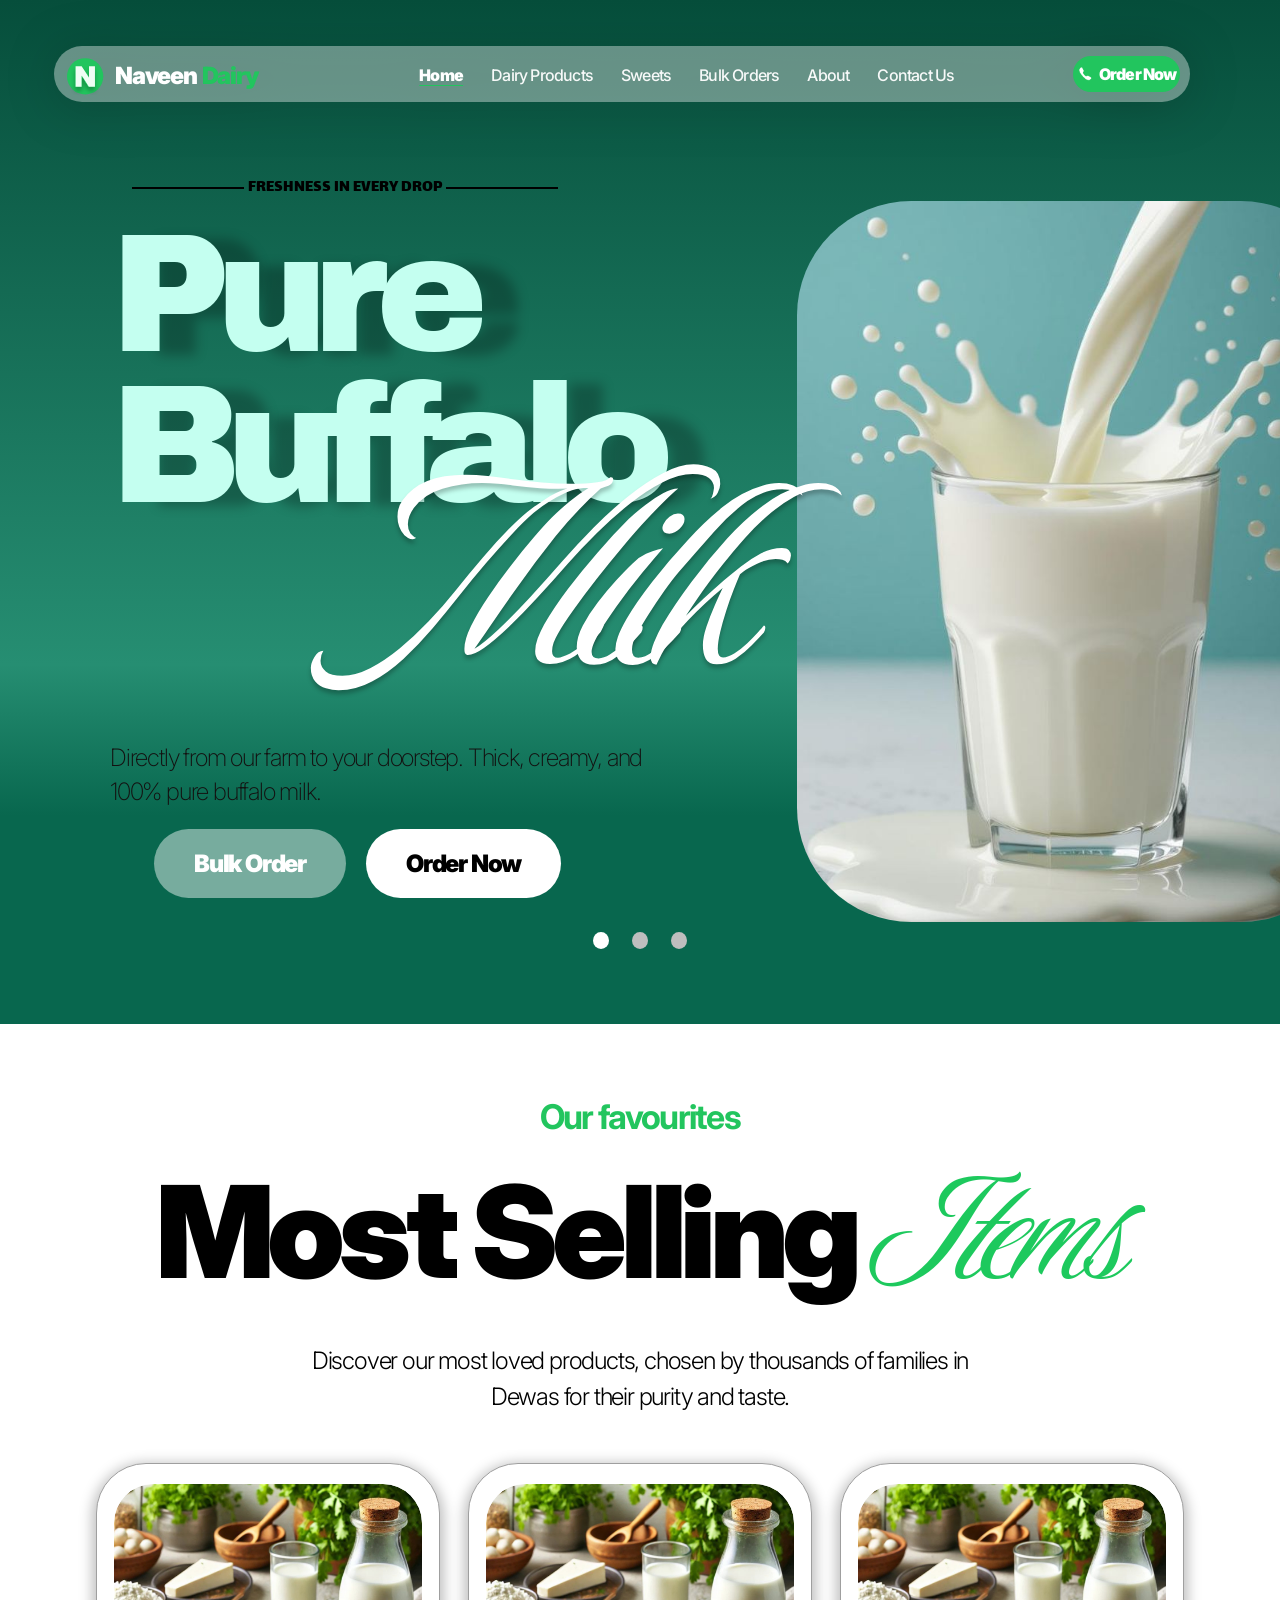
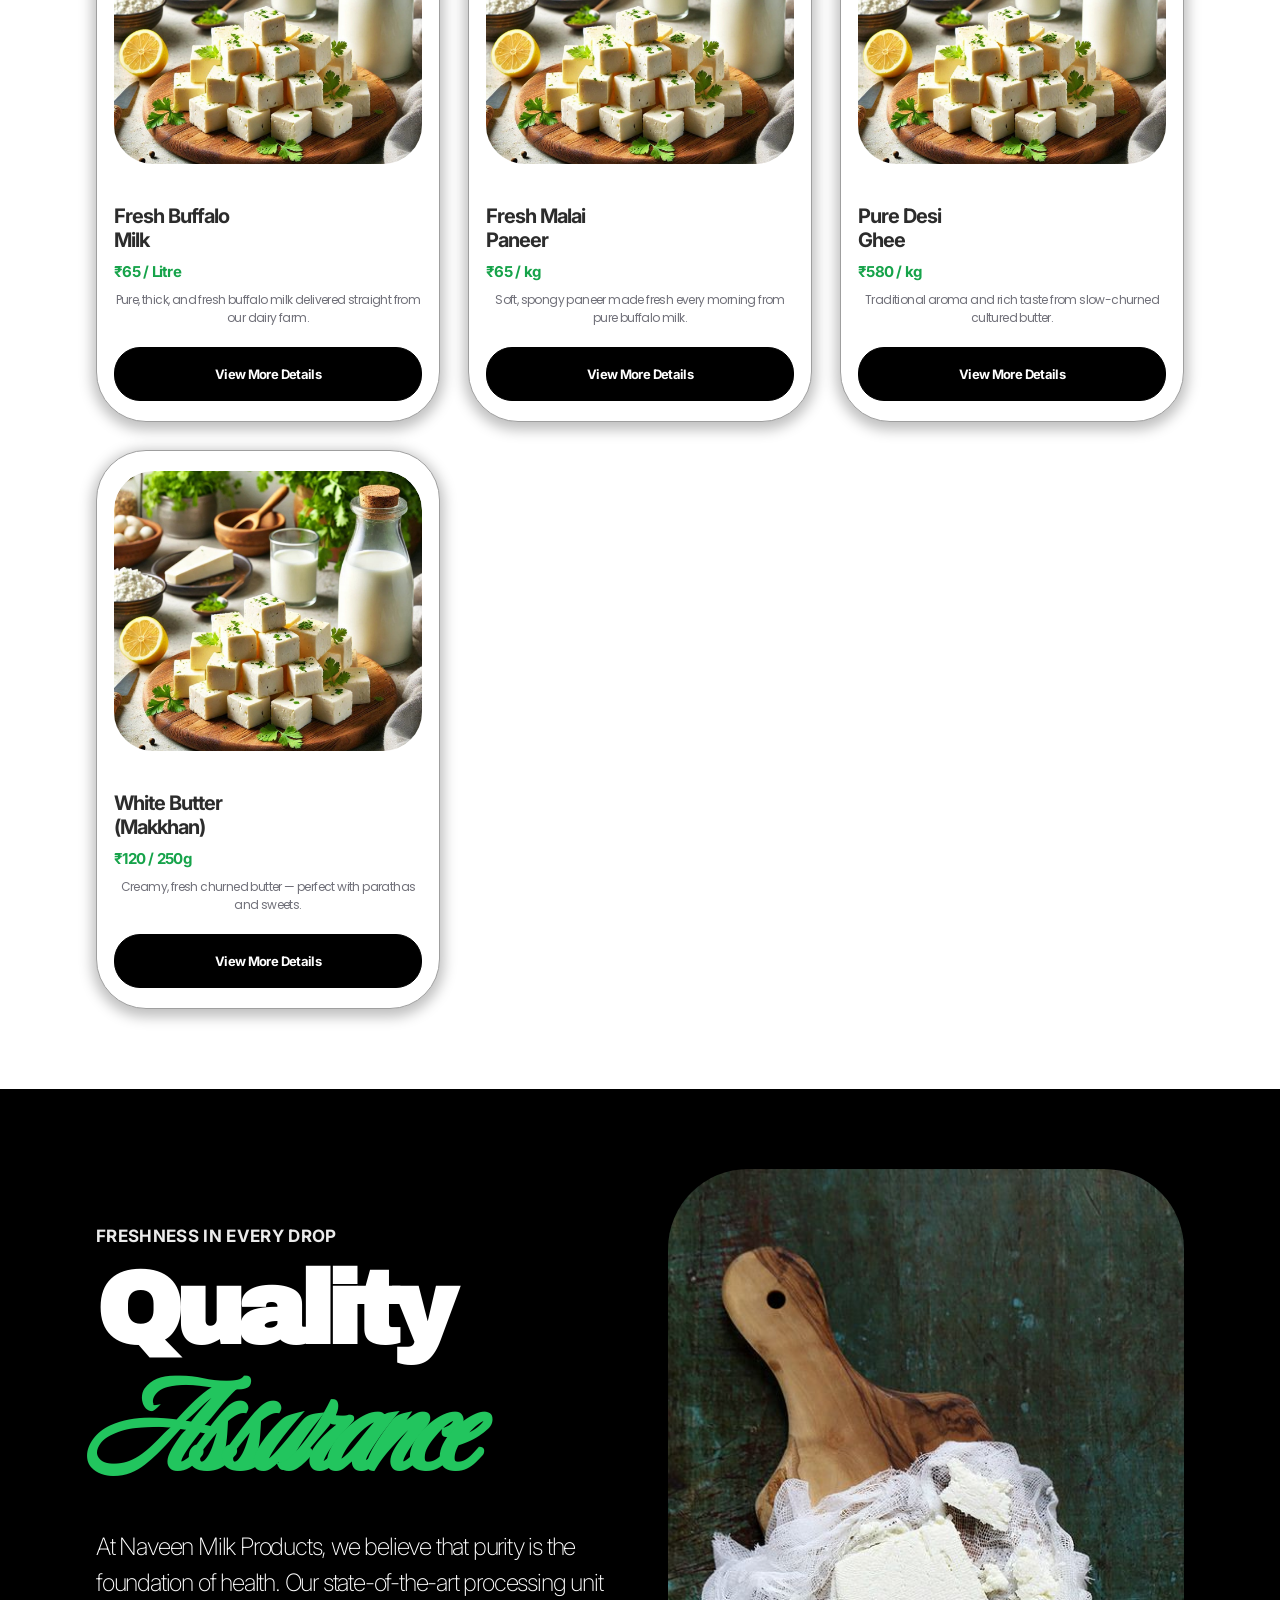
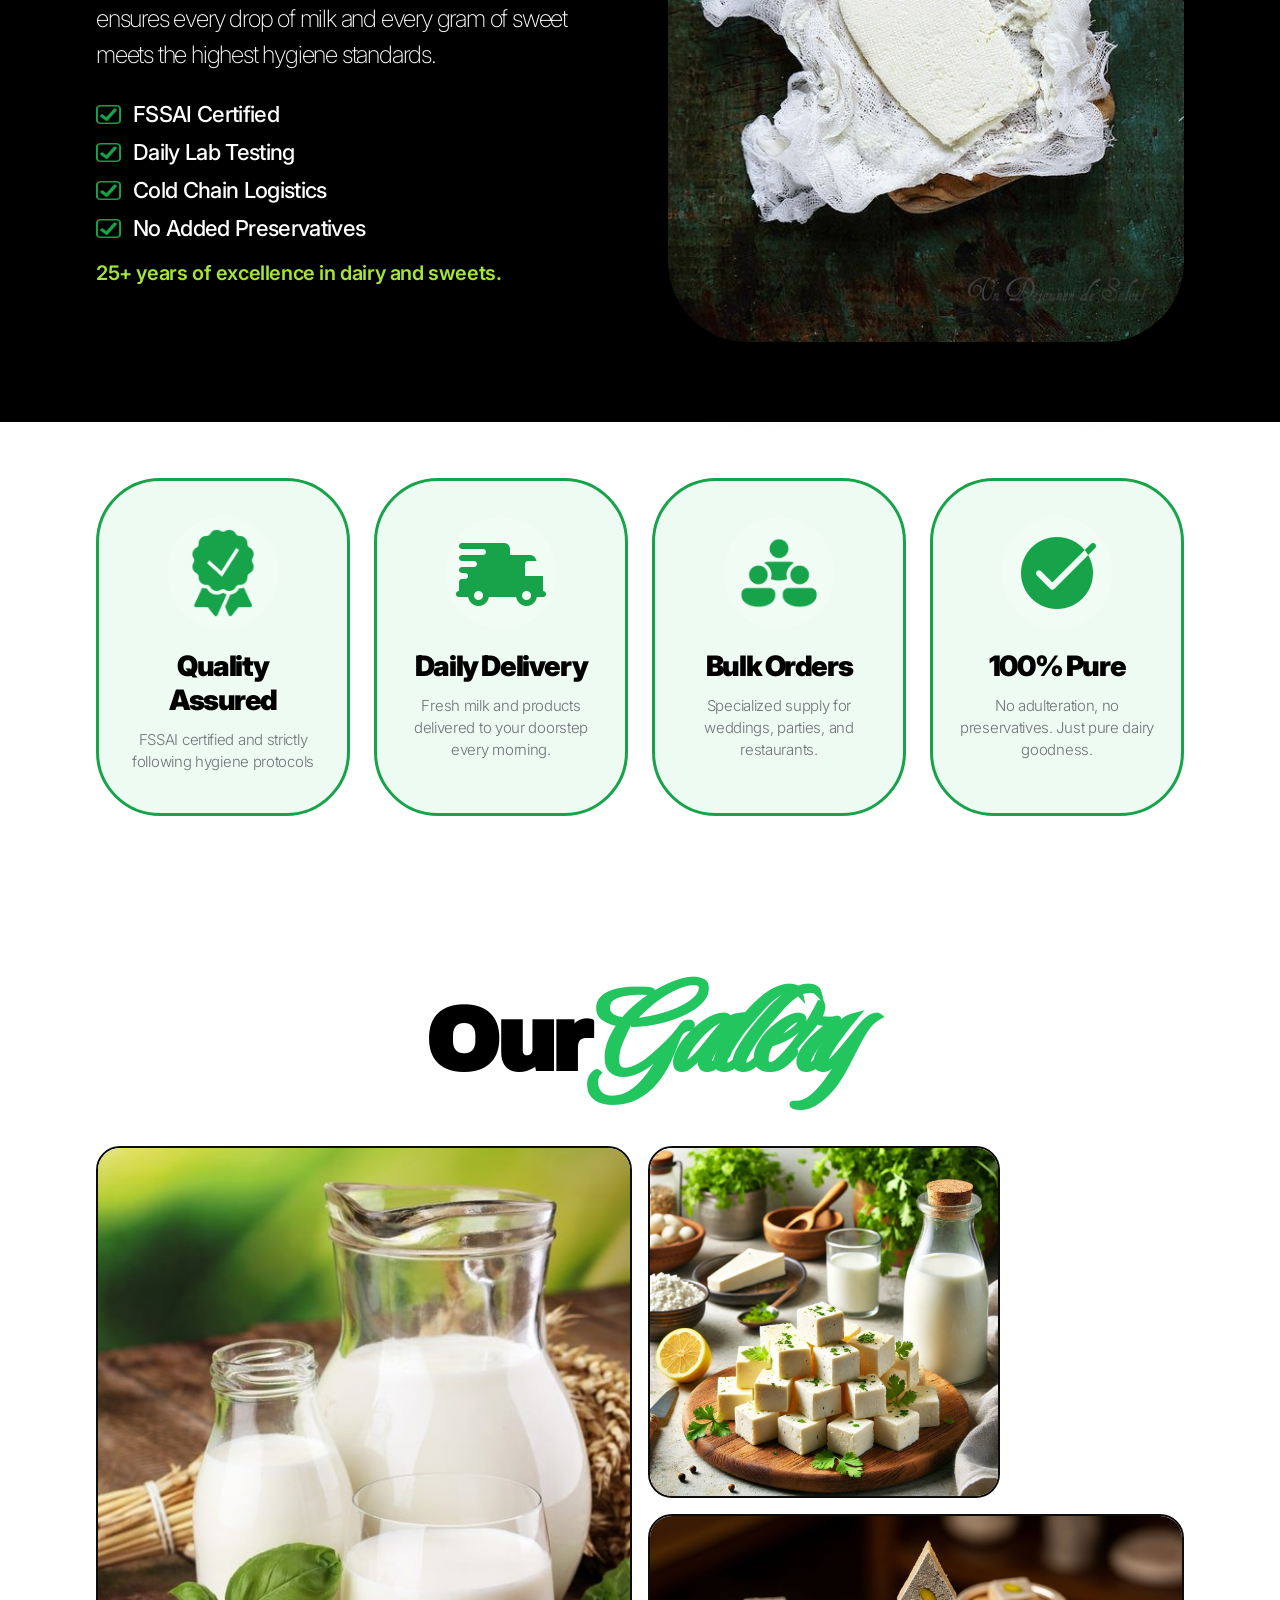
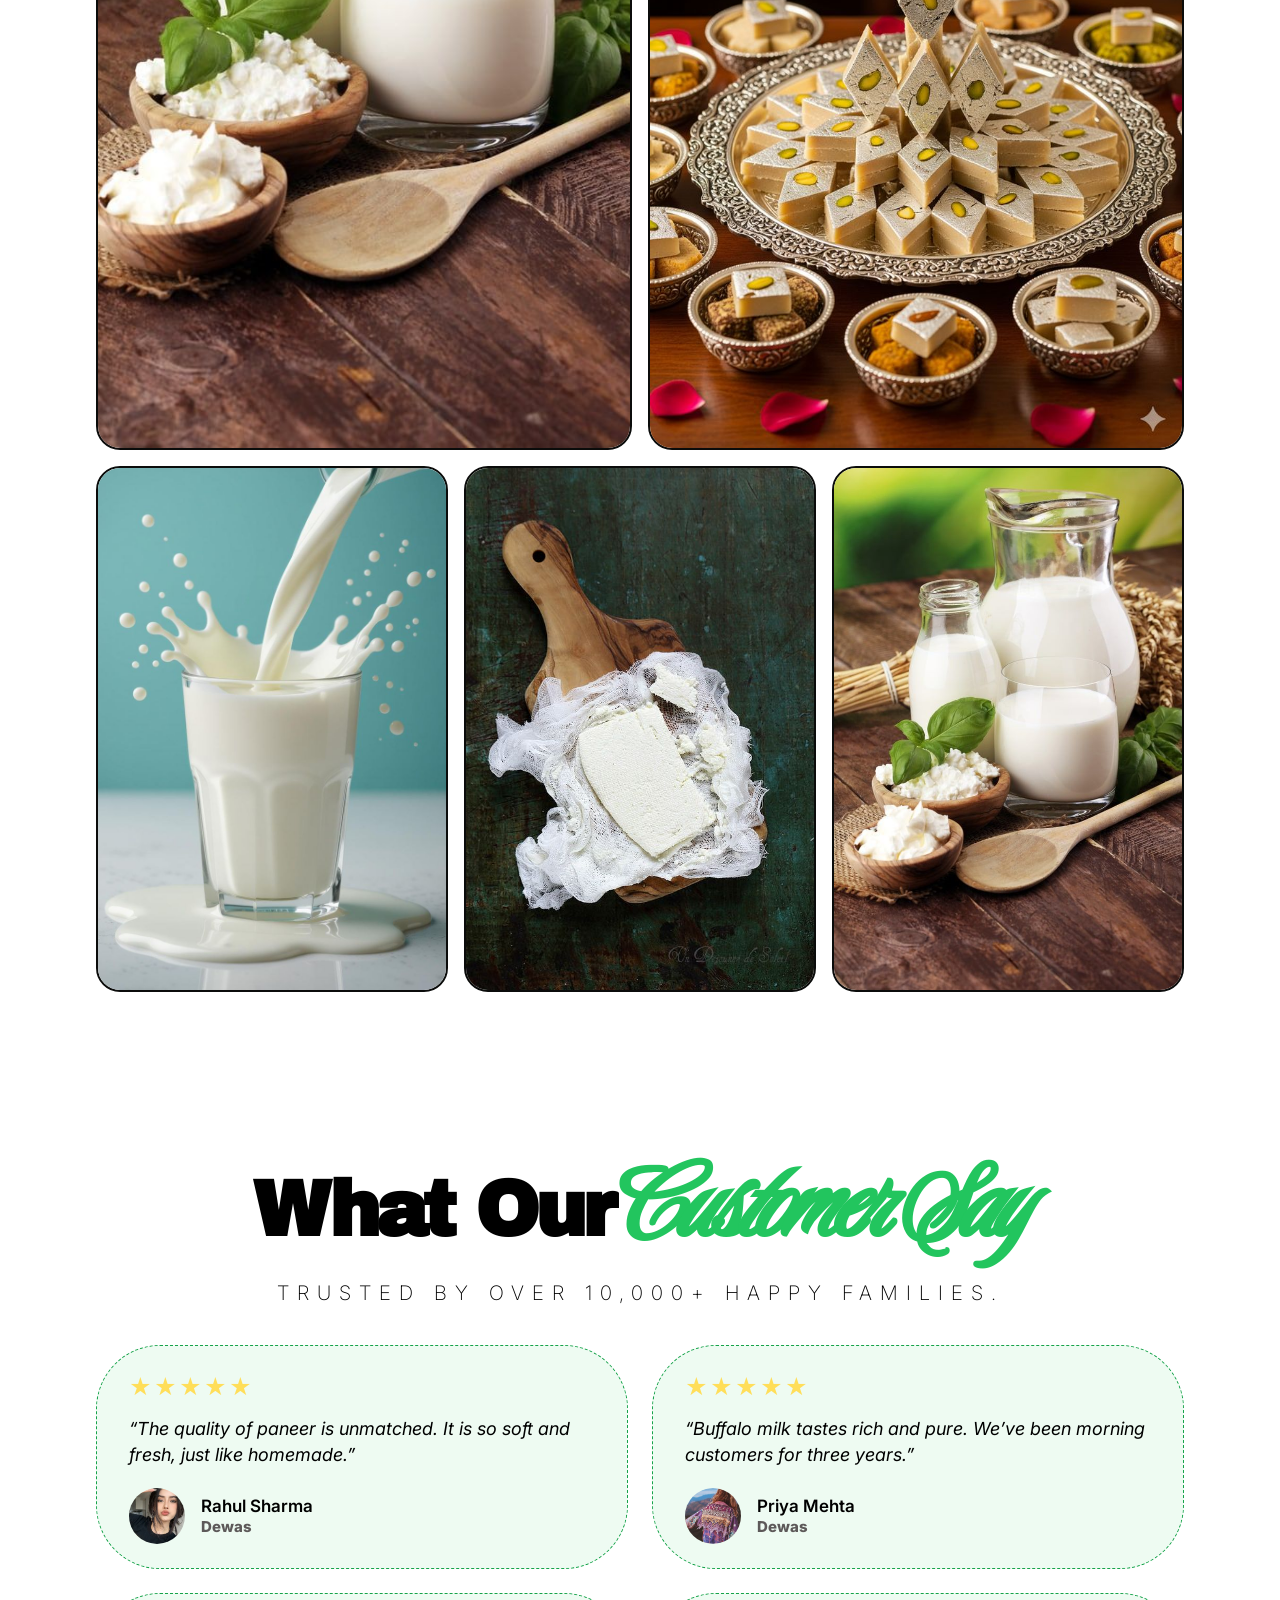
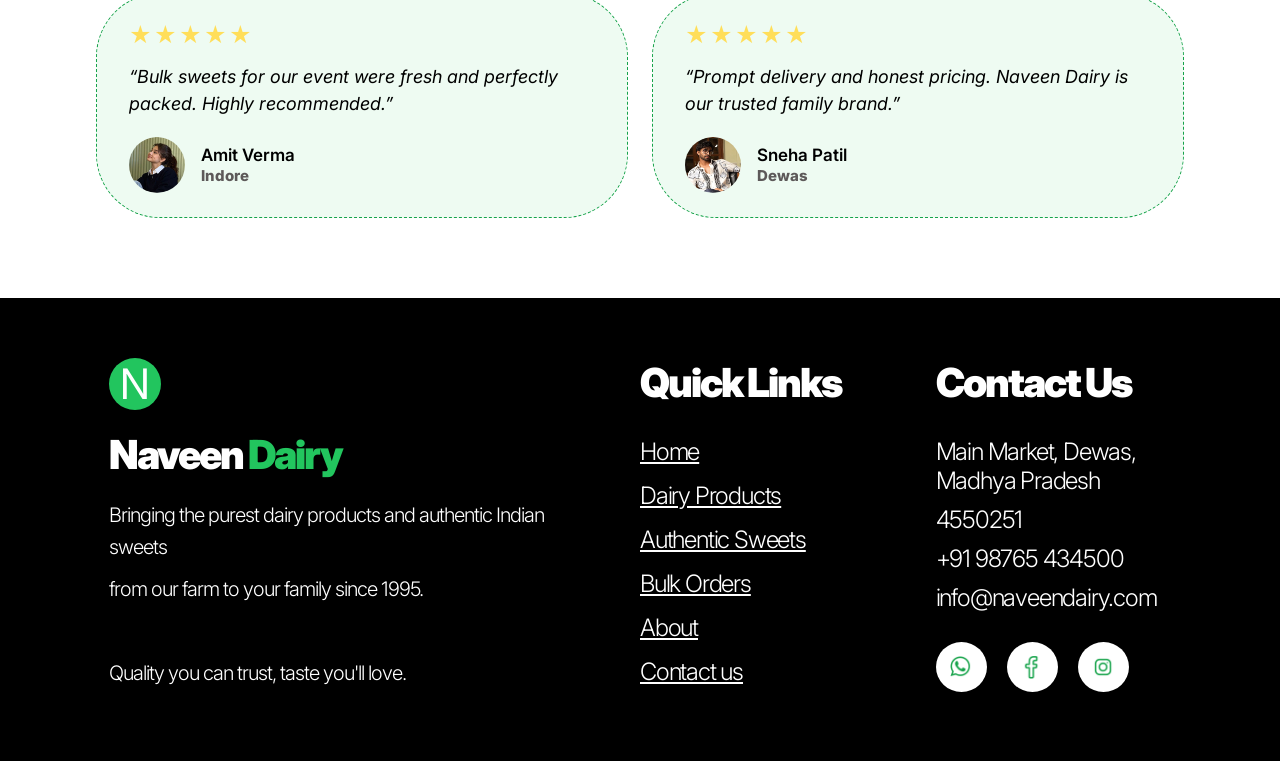
==== index.html @ 89128f7b "logo udpated" ====
<!DOCTYPE html>
<html lang="en">
<head>
    <meta charset="UTF-8">
    <meta name="viewport" content="width=device-width, initial-scale=1.0">
    <title>Naveen Dairy - Pure Milk & Authentic Sweets</title>
    <link rel="stylesheet" href="css/styles.css">
</head>
<body class="index-page">
    <!-- Navbar -->
    <nav class="navbar">
        <div class="navbar-bg"></div>
        <div class="logo">
        <img src="assets/icons/Logo.svg" alt="Naveen Dairy Logo" class="logo-image">
        </div>
        <div class="brand-name">
            Naveen <span class="dairy">Dairy</span>
        </div>
        <ul class="nav-links">
            <li><a href="index.html">Home</a></li>
            <li><a href="dairy-products.html">Dairy Products</a></li>
            <li><a href="sweets.html">Sweets</a></li>
            <li><a href="bulk-orders.html">Bulk Orders</a></li>
            <li><a href="about.html">About</a></li>
            <li><a href="contact.html">Contact Us</a></li>
        </ul>
        <a href="#" class="order-btn" onclick="orderOnWhatsApp('General Inquiry', '')">
            <img src="assets/icons/phoneIcon.png" alt="Phone" class="phone-icon">
            Order Now
        </a>
    </nav>

    <!-- Hero Slider -->
    <div class="hero">
        <!-- Slide 1: Milk -->
        <div class="slide slide-1 active">
            <div class="slide-headline">
                Pure<br>Buffalo
            </div>
            <div class="slide-tagline">
                Freshness in every drop
            </div>
            <div class="slide-line slide-line-left"></div>
            <div class="slide-line slide-line-right"></div>
            <div class="slide-description">
                Directly from our farm to your doorstep. Thick, creamy, and<br> 100% pure buffalo milk.
            </div>
            <div class="slide-script">
                Milk
            </div>
            <img src="assets/imgs/LandingPage/buffaloMilk.png" alt="Milk" class="slide-product-image">

            <div class="cta-buttons" style="left: 154px; top: 829px;">
                <a href="bulk-orders.html" class="btn btn-secondary">Bulk Order</a>
                <a href="#" onclick="orderOnWhatsApp('Fresh Buffalo Milk', '₹65/Litre')" class="btn btn-primary">Order Now</a>
            </div>
        </div>

        <!-- Slide 2: Paneer -->
        <div class="slide slide-2">
            <div class="slide-headline">
                Fresh<br>Malai
            </div>
            <div class="slide-tagline">
                The heart of your kitchen
            </div>
            <div class="slide-line slide-line-left"></div>
            <div class="slide-line slide-line-right"></div>
            <div class="slide-description">
                Soft, spongy, and rich in protein. Our paneer is<br> made fresh every morning.
            </div>
            <div class="slide-script">
                Paneer
            </div>
            <img src="assets/imgs/LandingPage/paneer.png" alt="Paneer" class="slide-product-image">

            <div class="cta-buttons" style="left: 154px; top: 829px;">
                <a href="bulk-orders.html" class="btn btn-secondary">Bulk Order</a>
                <a href="#" onclick="orderOnWhatsApp('Fresh Malai Paneer', '₹65/kg')" class="btn btn-primary">Order Now</a>
            </div>
        </div>

        <!-- Slide 3: Kaju Katli -->
        <div class="slide slide-3">
            <div class="slide-headline">
                Authentic<br>Kaju
            </div>
            <div class="slide-tagline">
                Sweetness of tradition
            </div>
            <div class="slide-line slide-line-left"></div>
            <div class="slide-line slide-line-right"></div>
            <div class="slide-description">
                Premium cashews and pure sugar. The perfect treat for<br> every celebration.
            </div>
            <div class="slide-script">
                Katli
            </div>
            <img src="assets/imgs/LandingPage/kajuKatli.png" alt="Kaju Katli" class="slide-product-image">

            <div class="cta-buttons" style="left: 140px; top: 823px;">
                <a href="bulk-orders.html" class="btn btn-secondary">Bulk Order</a>
                <a href="#" onclick="orderOnWhatsApp('Authentic Kaju Katli', '₹800/kg')" class="btn btn-primary">Order Now</a>
            </div>
        </div>

        <!-- Slider Indicators -->
        <div class="slider-indicators">
            <div class="indicator active"></div>
            <div class="indicator"></div>
            <div class="indicator"></div>
        </div>
    </div>

    <main class="landing-main">
        <!-- Most Selling Items (image-3 / LandingPage) -->
        <section class="landing-section landing-bestsellers" id="bestsellers" aria-labelledby="landing-bestsellers-title">
            <p class="landing-eyebrow">Our favourites</p>
            <h2 class="landing-bestsellers-heading" id="landing-bestsellers-title">
                <span class="landing-bestsellers-title-text">Most Selling</span>
                <span class="landing-bestsellers-title-script">Items</span>
            </h2>
            <p class="landing-lead">Discover our most loved products, chosen by thousands of families in Dewas for their purity and taste.</p>
            <div class="landing-products-grid">
                <article class="product-card landing-product-card">
                    <div class="product-image-wrap">
                        <img src="assets/imgs/LandingPage/dairyCardMain.png" alt="Fresh Buffalo Milk" class="product-image">
                    </div>
                    <h3 class="product-title">Fresh Buffalo<br>Milk</h3>
                    <p class="product-price">₹65 / Litre</p>
                    <p class="product-description">Pure, thick, and fresh buffalo milk delivered straight from our dairy farm.</p>
                    <a href="dairy-products.html" class="product-button">View More Details</a>
                </article>
                <article class="product-card landing-product-card">
                    <div class="product-image-wrap">
                        <img src="assets/imgs/LandingPage/dairyCardMain.png" alt="Fresh Malai Paneer" class="product-image">
                    </div>
                    <h3 class="product-title">Fresh Malai<br>Paneer</h3>
                    <p class="product-price">₹65 / kg</p>
                    <p class="product-description">Soft, spongy paneer made fresh every morning from pure buffalo milk.</p>
                    <a href="dairy-products.html" class="product-button">View More Details</a>
                </article>
                <article class="product-card landing-product-card">
                    <div class="product-image-wrap">
                        <img src="assets/imgs/LandingPage/dairyCardMain.png" alt="Pure Desi Ghee" class="product-image">
                    </div>
                    <h3 class="product-title">Pure Desi<br>Ghee</h3>
                    <p class="product-price">₹580 / kg</p>
                    <p class="product-description">Traditional aroma and rich taste from slow-churned cultured butter.</p>
                    <a href="dairy-products.html" class="product-button">View More Details</a>
                </article>
                <article class="product-card landing-product-card">
                    <div class="product-image-wrap">
                        <img src="assets/imgs/LandingPage/dairyCardMain.png" alt="White Butter Makkhan" class="product-image">
                    </div>
                    <h3 class="product-title">White Butter<br>(Makkhan)</h3>
                    <p class="product-price">₹120 / 250g</p>
                    <p class="product-description">Creamy, fresh churned butter — perfect with parathas and sweets.</p>
                    <a href="dairy-products.html" class="product-button">View More Details</a>
                </article>
            </div>
        </section>

        <section class="landing-quality" id="quality" aria-labelledby="landing-quality-title">
            <div class="landing-quality-inner">
                <div class="landing-quality-copy">
                    <p class="landing-eyebrow landing-eyebrow--muted">Freshness in every drop</p>
                    <h2 class="landing-quality-title" id="landing-quality-title">
                        <span class="landing-quality-title-line">Quality</span>
                        <span class="landing-quality-title-script">Assurance</span>
                    </h2>
                    <p class="landing-quality-text">At Naveen Milk Products, we believe that purity is the foundation of health. Our state-of-the-art processing unit ensures every drop of milk and every gram of sweet meets the highest hygiene standards.</p>
                    <ul class="landing-checklist">
                        <li><img src="assets/imgs/LandingPage/checkIcon.png" alt="" width="25" height="19"> FSSAI Certified</li>
                        <li><img src="assets/imgs/LandingPage/checkIcon.png" alt="" width="25" height="19"> Daily Lab Testing</li>
                        <li><img src="assets/imgs/LandingPage/checkIcon.png" alt="" width="25" height="19"> Cold Chain Logistics</li>
                        <li><img src="assets/imgs/LandingPage/checkIcon.png" alt="" width="25" height="19"> No Added Preservatives</li>
                    </ul>
                    <p class="landing-quality-badge">25+ years of excellence in dairy and sweets.</p>
                </div>
                <div class="landing-quality-media">
                    <img src="assets/imgs/LandingPage/paneer.png" alt="Fresh dairy at Naveen Dairy" width="528" height="723">
                </div>
            </div>
        </section>

        <section class="landing-section landing-features" aria-label="Why choose us">
            <div class="landing-features-grid">
                <div class="landing-feature-card">
                    <div class="landing-feature-icon-wrap">
                        <img src="assets/imgs/LandingPage/qualityCheckIcon.png" alt="" class="landing-feature-icon">
                    </div>
                    <h3 class="landing-feature-title">Quality Assured</h3>
                    <p class="landing-feature-text">FSSAI certified and strictly following hygiene protocols</p>
                </div>
                <div class="landing-feature-card">
                    <div class="landing-feature-icon-wrap">
                        <img src="assets/imgs/LandingPage/fastDeliveryIcon.png" alt="" class="landing-feature-icon">
                    </div>
                    <h3 class="landing-feature-title">Daily Delivery</h3>
                    <p class="landing-feature-text">Fresh milk and products delivered to your doorstep every morning.</p>
                </div>
                <div class="landing-feature-card">
                    <div class="landing-feature-icon-wrap">
                        <img src="assets/imgs/LandingPage/bulkOrdersIcon.png" alt="" class="landing-feature-icon">
                    </div>
                    <h3 class="landing-feature-title">Bulk Orders</h3>
                    <p class="landing-feature-text">Specialized supply for weddings, parties, and restaurants.</p>
                </div>
                <div class="landing-feature-card">
                    <div class="landing-feature-icon-wrap">
                        <img src="assets/imgs/LandingPage/checkIcon2.png" alt="" class="landing-feature-icon">
                    </div>
                    <h3 class="landing-feature-title">100% Pure</h3>
                    <p class="landing-feature-text">No adulteration, no preservatives. Just pure dairy goodness.</p>
                </div>
            </div>
        </section>

        <section class="landing-section landing-gallery" id="gallery" aria-labelledby="landing-gallery-title">
            <h2 class="landing-gallery-heading" id="landing-gallery-title">
                <span class="landing-gallery-title-plain">Our</span>
                <span class="landing-gallery-title-script">Gallery</span>
            </h2>
            <div class="landing-gallery-grid">
                <figure class="landing-gallery-item landing-gallery-item--hero">
                    <img src="assets/imgs/LandingPage/milkJar.png" alt="Gallery: dairy products">
                </figure>
                <figure class="landing-gallery-item">
                    <img src="assets/imgs/LandingPage/dairyCardMain.png" alt="Gallery: fresh produce">
                </figure>
                <figure class="landing-gallery-item landing-gallery-item--wide">
                    <img src="assets/imgs/LandingPage/kajuKatli.png" alt="Gallery: kitchen">
                </figure>
                <figure class="landing-gallery-item">
                    <img src="assets/imgs/LandingPage/buffaloMilk.png" alt="Gallery: milk">
                </figure>
                <figure class="landing-gallery-item">
                    <img src="assets/imgs/LandingPage/paneer.png" alt="Gallery: farm">
                </figure>
                <figure class="landing-gallery-item">
                    <img src="assets/imgs/LandingPage/milkJar.png" alt="Gallery: spread">
                </figure>
            </div>
        </section>

        <section class="landing-section landing-reviews" id="reviews" aria-labelledby="landing-reviews-title">
            <h2 class="landing-reviews-heading" id="landing-reviews-title">
                <span class="landing-reviews-title-plain">What Our</span>
                <span class="landing-reviews-title-script">Customer Say</span>
            </h2>
            <p class="landing-reviews-sub">Trusted by over 10,000+ happy families.</p>
            <div class="landing-reviews-grid">
                <blockquote class="landing-review-card">
                    <div class="landing-review-stars" aria-hidden="true">★★★★★</div>
                    <p class="landing-review-quote">“The quality of paneer is unmatched. It is so soft and fresh, just like homemade.”</p>
                    <footer class="landing-review-meta">
                        <img src="assets/imgs/LandingPage/profile.png" alt="" class="landing-review-avatar" width="72" height="72">
                        <div>
                            <cite class="landing-review-name">Rahul Sharma</cite>
                            <span class="landing-review-place">Dewas</span>
                        </div>
                    </footer>
                </blockquote>
                <blockquote class="landing-review-card">
                    <div class="landing-review-stars" aria-hidden="true">★★★★★</div>
                    <p class="landing-review-quote">“Buffalo milk tastes rich and pure. We’ve been morning customers for three years.”</p>
                    <footer class="landing-review-meta">
                        <img src="assets/imgs/LandingPage/rahulSharma.png" alt="" class="landing-review-avatar" width="72" height="72">
                        <div>
                            <cite class="landing-review-name">Priya Mehta</cite>
                            <span class="landing-review-place">Dewas</span>
                        </div>
                    </footer>
                </blockquote>
                <blockquote class="landing-review-card">
                    <div class="landing-review-stars" aria-hidden="true">★★★★★</div>
                    <p class="landing-review-quote">“Bulk sweets for our event were fresh and perfectly packed. Highly recommended.”</p>
                    <footer class="landing-review-meta">
                        <img src="assets/imgs/LandingPage/rahulFemale.png" alt="" class="landing-review-avatar" width="72" height="72">
                        <div>
                            <cite class="landing-review-name">Amit Verma</cite>
                            <span class="landing-review-place">Indore</span>
                        </div>
                    </footer>
                </blockquote>
                <blockquote class="landing-review-card">
                    <div class="landing-review-stars" aria-hidden="true">★★★★★</div>
                    <p class="landing-review-quote">“Prompt delivery and honest pricing. Naveen Dairy is our trusted family brand.”</p>
                    <footer class="landing-review-meta">
                        <img src="assets/imgs/LandingPage/rahul2.png" alt="" class="landing-review-avatar" width="72" height="72">
                        <div>
                            <cite class="landing-review-name">Sneha Patil</cite>
                            <span class="landing-review-place">Dewas</span>
                        </div>
                    </footer>
                </blockquote>
            </div>
        </section>
    </main>

    <!-- Footer -->
    <footer class="footer">
        <div class="footer-content">
            <div class="footer-brand">
                <div class="logo logo--footer">
                    <div class="logo-circle">
                        <span class="logo-text">N</span>
                    </div>
                </div>
                <h2>Naveen <span class="dairy">Dairy</span></h2>
                <p>Bringing the purest dairy products and authentic Indian sweets</p>
                <p>from our farm to your family since 1995.</p>
                <p>&nbsp;</p>
                <p>Quality you can trust, taste you'll love.</p>
            </div>

            <div class="footer-links">
                <h3>Quick Links</h3>
                <ul>
                    <li><a href="index.html">Home</a></li>
                    <li><a href="dairy-products.html">Dairy Products</a></li>
                    <li><a href="sweets.html">Authentic Sweets</a></li>
                    <li><a href="bulk-orders.html">Bulk Orders</a></li>
                    <li><a href="about.html">About</a></li>
                    <li><a href="contact.html">Contact us</a></li>
                </ul>
            </div>

            <div class="footer-contact">
                <h3>Contact Us</h3>
                <p>Main Market, Dewas, Madhya Pradesh</p>
                <p>4550251</p>
                <p>+91 98765 434500</p>
                <p>info@naveendairy.com</p>

                <div class="social-icons">
                    <a href="#" class="social-icon">
                        <img src="assets/icons/whatsappIcon.png" alt="WhatsApp">
                    </a>
                    <a href="#" class="social-icon">
                        <img src="assets/icons/facebookIcon.png" alt="Facebook">
                    </a>
                    <a href="#" class="social-icon">
                        <img src="assets/icons/instagramIcon.png" alt="Instagram">
                    </a>
                </div>
            </div>
        </div>
    </footer>

    <script src="js/script.js"></script>
</body>
</html>
---- css/styles.css ----
/* Fonts Import - must come before all style rules */
@import url('https://fonts.googleapis.com/css2?family=Inter:wght@200;300;400;500;600;700;800;900&family=Lalezar&family=Luxurious+Script&family=Archivo+Black&family=Playfair+Display&family=Poppins&display=swap');

/* Reset and Base Styles */
* {
    margin: 0;
    padding: 0;
    box-sizing: border-box;
}

body {
    font-family: 'Inter', sans-serif;
    background: white;
    color: #000;
    overflow-x: hidden;
}

/* Color Variables */
:root {
    --primary-green: #22c55e;
    --dark-green: #052e16;
    --forest-green: #14532d;
    --text-green: #15803d;
    --light-bg: #f0fdf4;
    --border-green: #dcfce7;
    --accent-green: #4ade80;
    --hover-green: #16a34a;
    --lime-bg: #3f6212;
    --emerald-bg: #064e3b;
    --gray-text: #71717a;
    --black-bg: #09090b;
}

/* Navbar */
.navbar {
    position: fixed;
    top: 27px;
    left: 54px;
    z-index: 1000;
    width: 1357px;
    max-width: min(1357px, calc(100vw - 108px));
    height: 95px;
    box-sizing: border-box;
    filter: drop-shadow(0px 4px 25.9px rgba(0, 0, 0, 0.25));
}

.navbar-bg {
    position: absolute;
    left: 0;
    right: 3.1%;
    top: 20%;
    bottom: 21.05%;
    background: linear-gradient(90deg, rgba(255, 255, 255, 0.38) 99.99%, rgba(153, 153, 153, 0.38) 100%);
    backdrop-filter: blur(50px);
    -webkit-backdrop-filter: blur(50px);
    border-radius: 28px;
}

.logo-circle {
    background: var(--primary-green);
    border-radius: 50%;
    box-sizing: border-box;
}

/* Logo: “N” centered in circle (flex; avoids Figma % misalignment) */
.navbar .logo {
    position: absolute;
    left: 1.11%;
    top: 50%;
    transform: translateY(-50%);
    /* width: 40px;
    height: 40px;
    flex-shrink: 0; */
}

/* .navbar .logo-circle {
    position: absolute;
    inset: 0;
    display: flex;
    align-items: center;
    justify-content: center;
    background: #22c55e;
    border-radius: 50%;
}

.navbar .logo-text {
    font-family: 'Lalezar', cursive;
    font-style: normal;
    font-weight: 400;
    font-size: 28px;
    color: #f0fdf4;
    text-shadow: 0px 4px 4px rgba(0, 0, 0, 0.25);
    margin: 0;
    line-height: 1;
} */

.navbar .brand-name {
    position: absolute;
    left: calc(1.11% + 40px + 8px);
    top: 50%;
    transform: translateY(-50%);
    display: flex;
    align-items: center;
    gap: 0.2em;
    font-family: 'Inter', sans-serif;
    font-weight: 900;
    font-size: 23.7037px;
    line-height: 29px;
    letter-spacing: -0.05em;
    color: #000;
    white-space: nowrap;
}

.navbar .brand-name .dairy {
    color: var(--primary-green);
}

.navbar .nav-links {
    position: absolute;
    left: 31.17%;
    top: 50%;
    transform: translateY(-50%);
    display: flex;
    align-items: center;
    flex-wrap: nowrap;
    gap: 28px;
    list-style: none;
}

.navbar .nav-links a {
    text-decoration: none;
    font-family: 'Inter', sans-serif;
    font-size: 16px;
    line-height: 19px;
    letter-spacing: -0.05em;
    color: #000;
    font-weight: 500;
    transition: color 0.2s, text-decoration 0.2s, font-weight 0.2s;
}

/* .navbar .nav-links a[href='sweets.html'] {
    text-transform: lowercase;
} */

.navbar .nav-links a:hover {
    color: var(--primary-green);
}

.navbar .nav-links a.active {
    color: #22c55e;
    font-weight: 900;
    text-decoration: underline;
    text-underline-offset: 4px;
}

.navbar .nav-links a:not(.active) {
    color: #000;
    font-weight: 500;
}

.navbar .order-btn {
    position: absolute;
    left: 86.96%;
    right: 3.91%;
    top: 30.53%;
    bottom: 31.58%;
    background: #22c55e;
    color: #fff;
    border-radius: 26px;
    text-decoration: none;
    font-family: 'Inter', sans-serif;
    font-weight: 900;
    font-size: 16px;
    line-height: 19px;
    letter-spacing: -0.05em;
    display: flex;
    align-items: center;
    justify-content: center;
    gap: 6px;
    padding: 0 14px;
    transition: background 0.2s, transform 0.2s;
    white-space: nowrap;
}

.navbar .order-btn:hover {
    background: var(--hover-green);
    transform: scale(1.03);
}

.navbar .phone-icon {
    width: 16px;
    height: 16px;
    transform: rotate(3.36deg);
    flex-shrink: 0;
}

/* Index hero: light text on glass bar over dark slider (matches image-3 mockup) */
body.index-page .navbar .brand-name {
    color: #fff;
}

/* body.index-page .navbar .brand-name .dairy {
    color: #bbf7d0;
} */

body.index-page .navbar .nav-links a:not(.active) {
    color: rgba(255, 255, 255, 0.95);
}

body.index-page .navbar .nav-links a.active {
    color: #fff;
    font-weight: 900;
    text-decoration: underline;
    text-decoration-color: #22c55e;
    text-underline-offset: 4px;
}

body.index-page .navbar .nav-links a:hover {
    color: #bbf7d0;
}

/* Footer / static: same mark, centered N (no Figma absolute layers) */
.logo--footer {
    position: relative;
    left: auto;
    top: auto;
    width: 52px;
    height: 52px;
    margin-bottom: 20px;
}

.logo--footer .logo-circle {
    position: relative;
    left: auto;
    right: auto;
    top: auto;
    bottom: auto;
    width: 100%;
    height: 100%;
    display: flex;
    align-items: center;
    justify-content: center;
}

.logo--footer .logo-text {
    position: static;
    left: auto;
    right: auto;
    top: auto;
    bottom: auto;
    width: auto;
    height: auto;
    pointer-events: auto;
    font-size: 42px;
    line-height: 1;
    display: block;
}

/* Hero Section */
.hero {
    position: relative;
    height: 1024px;
    overflow: hidden;
}

.hero-bg {
    position: absolute;
    inset: 0;
    background: linear-gradient(180deg, #064e3b 0%, #22c55e 50%, #14532d 100%);
}

.hero-title {
    position: absolute;
    left: 117px;
    top: 200px;
    font-family: 'Archivo Black', sans-serif;
    font-size: 168px;
    color: #b7ffd4;
    text-shadow: 24px 4px 4.5px rgba(0, 0, 0, 0.25);
    letter-spacing: -15.1px;
    line-height: 0.9;
}

.hero-subtitle {
    position: absolute;
    font-family: 'Luxurious Script', cursive;
    font-size: 359px;
    color: white;
    text-shadow: 0px 4px 4px rgba(0, 0, 0, 0.25);
    letter-spacing: -18px;
}

.hero-tagline {
    position: absolute;
    left: 256px;
    top: 178px;
    font-family: 'Lalezar', cursive;
    font-size: 17px;
    color: black;
    text-transform: uppercase;
    letter-spacing: 0.5px;
}

.hero-line {
    position: absolute;
    height: 2.5px;
    background: black;
}

.hero-description {
    position: absolute;
    font-weight: 200;
    font-size: 24px;
    color: #141010;
    letter-spacing: -1.2px;
    line-height: 1.4;
}

.hero-image {
    position: absolute;
    border-radius: 114px;
    overflow: hidden;
}

.cta-buttons {
    position: absolute;
    display: flex;
    gap: 20px;
}

.btn {
    padding: 20px 40px;
    border-radius: 35px;
    font-weight: 900;
    font-size: 24px;
    letter-spacing: -1.2px;
    text-decoration: none;
    transition: all 0.3s;
    border: none;
    cursor: pointer;
}

.btn-primary {
    background: white;
    color: black;
}

.btn-secondary {
    background: rgba(255, 255, 255, 0.45);
    color: white;
}

.btn:hover {
    transform: translateY(-3px);
    box-shadow: 0 10px 20px rgba(0, 0, 0, 0.2);
}

/* Slider Indicators */
.slide {
    opacity: 0;
    visibility: hidden;
    transition: opacity 0.5s ease-in-out;
    z-index: 1;
}

.slide.active {
    opacity: 1;
    visibility: visible;
    z-index: 2;
}

.slide {
    position: absolute;
    inset: 0;
}

.slide-1 {
    background: linear-gradient(180deg, #064e3b 0%, #268e72 64.9%, #08674e 79.66%);
}

.slide-2 {
    background: linear-gradient(181.33deg, #2DB964 -38.05%, #50FE95 34.05%, #14532D 88.47%);
}

.slide-3 {
    background: linear-gradient(185.21deg, #8acb29 32.15%, #a5c877 61.43%, #406212 85.6%);
}

.slide-headline {
    position: absolute;
    left: 117px;
    top: 217px;
    font-family: 'Archivo Black', sans-serif;
    font-size: 168px;
    color: #b7ffd4;
    text-shadow: 24px 4px 4.5px rgba(0, 0, 0, 0.25);
    letter-spacing: -15.1px;
    line-height: 0.9;
    z-index: 3;
}

.slide-tagline {
    position: absolute;
    left: 256.1px;
    top: 178px;
    font-family: 'Lalezar', cursive;
    font-size: 17px;
    color: #000;
    text-transform: uppercase;
    z-index: 3;
}

.slide-line {
    position: absolute;
    height: 2.5px;
    background: #000;
    top: 190.9px;
    z-index: 3;
}

.slide-line-left {
    left: 140px;
    width: 112.11px;
}

.slide-line-right {
    left: 453.59px;
    width: 112.41px;
}

.slide-description {
    position: absolute;
    left: 161px;
    top: 742px;
    font-weight: 200;
    font-size: 24px;
    color: #141010;
    letter-spacing: -1.2px;
    line-height: 1.4;
    max-width: 780px;
    z-index: 3;
}

.slide-script {
    position: absolute;
    left: 331px;
    top: 374px;
    font-family: 'Luxurious Script', cursive;
    font-size: 359.256px;
    color: #fff;
    text-shadow: 23px 4px 4px rgba(0, 0, 0, 0.25);
    letter-spacing: -18px;
    z-index: 4;
}

.slide-product-image {
    position: absolute;
    left: 798px;
    top: 191px;
    width: 562px;
    height: 722px;
    border-radius: 114.182px;
    object-fit: cover;
    z-index: 2;
}

.slide-1 .slide-headline {
    left: 110px;
    top: 219px;
    color: #c4fff0;
    text-shadow: 36px 4px 11.8px rgba(0, 0, 0, 0.25);
}

.slide-1 .slide-tagline {
    left: 248.1px;
    top: 174px;
}

.slide-1 .slide-line {
    top: 186.9px;
}

.slide-1 .slide-line-left {
    left: 132px;
}

.slide-1 .slide-line-right {
    left: 445.59px;
}

.slide-1 .slide-description {
    left: 110px;
    top: 741px;
}

.slide-1 .slide-script {
    left: 367px;
    top: 369px;
    font-size: 346.63px;
    text-shadow: 0 4px 4px rgba(0, 0, 0, 0.25);
}

.slide-1 .slide-product-image {
    left: 797px;
    top: 201px;
    width: 558px;
    height: 721px;
    border-radius: 114.306px;
}

.slide-2 .slide-line-right {
    left: 474px;
    width: 92px;
}

.slide-2 .slide-line {
    top: 190.9px;
}

.slide-2 .slide-script {
    left: 249px;
    top: 367px;
    text-shadow: 0 4px 4px rgba(0, 0, 0, 0.25);
}

.slide-3 .slide-headline {
    left: 59px;
    top: 230px;
    color: #d8ffa6;
    text-shadow: 17px 4px 0 rgba(0, 0, 0, 0.25);
}

.slide-3 .slide-description {
    left: 165px;
    top: 740px;
    color: #dfdfdf;
}

.slide-3 .slide-product-image {
    left: 852px;
    top: 215px;
    width: 528px;
    height: 713px;
    border-radius: 99px;
}

.slider-indicators {
    position: absolute;
    bottom: 75px;
    left: 50%;
    transform: translateX(-50%);
    display: flex;
    gap: 23px;
    z-index: 10;
}

.indicator {
    width: 16px;
    height: 17px;
    background: #bebebe;
    border-radius: 50%;
    cursor: pointer;
    transition: all 0.3s;
}

.indicator.active {
    background: white;
}

/* —— Landing page (index): sections below hero — image-3 / assets/imgs/LandingPage — */
.landing-main {
    position: relative;
    z-index: 2;
    background: #fff;
}

.landing-section {
    max-width: 1440px;
    margin: 0 auto;
    padding: 72px 96px 80px;
}

.landing-eyebrow {
    font-weight: 700;
    font-size: clamp(22px, 3vw, 34px);
    color: var(--primary-green);
    text-align: center;
    letter-spacing: -0.05em;
    margin-bottom: 12px;
}

.landing-eyebrow--muted {
    color: #ebebeb;
    text-align: left;
    font-size: 17px;
    text-transform: uppercase;
    letter-spacing: 0.02em;
}

.landing-lead {
    font-weight: 300;
    font-size: 24px;
    text-align: center;
    letter-spacing: -0.05em;
    max-width: 720px;
    margin: 0 auto 48px;
    line-height: 1.5;
    color: #000;
}

/* Bestsellers */
.landing-bestsellers-heading {
    display: flex;
    flex-wrap: wrap;
    align-items: baseline;
    justify-content: center;
    gap: 0.12em;
    margin-bottom: 24px;
    line-height: 0.95;
}

.landing-bestsellers-title-text {
    font-weight: 900;
    font-size: clamp(48px, 10vw, 128px);
    letter-spacing: -0.05em;
    color: #000;
}

.landing-bestsellers-title-script {
    font-family: 'Luxurious Script', cursive;
    font-weight: 400;
    font-size: clamp(72px, 14vw, 200px);
    color: #1dc95d;
    letter-spacing: -0.04em;
}

.landing-products-grid {
    display: grid;
    grid-template-columns: repeat(auto-fit, minmax(260px, 1fr));
    gap: 28px;
    align-items: stretch;
}

.landing-product-card .product-image-wrap {
    border-radius: 39px;
    overflow: hidden;
    margin-bottom: 16px;
}

.landing-product-card .product-image {
    width: 100%;
    height: 280px;
    object-fit: cover;
}

a.product-button {
    display: block;
    width: 100%;
    text-align: center;
    text-decoration: none;
    box-sizing: border-box;
}

/* Quality Assurance */
.landing-quality {
    background: #000;
    color: #fff;
    max-width: none;
    padding: 80px 0;
}

.landing-quality-inner {
    max-width: 1440px;
    margin: 0 auto;
    padding: 0 96px;
    display: grid;
    grid-template-columns: 1fr 1fr;
    gap: 56px;
    align-items: center;
}

.landing-quality-title {
    margin: 16px 0 24px;
    line-height: 0.95;
}

.landing-quality-title-line {
    display: block;
    font-family: 'Archivo Black', sans-serif;
    font-size: clamp(48px, 8vw, 120px);
    letter-spacing: -0.06em;
    color: #fff;
}

.landing-quality-title-script {
    display: block;
    font-family: 'Luxurious Script', cursive;
    font-size: clamp(72px, 12vw, 200px);
    color: var(--primary-green);
    letter-spacing: -0.04em;
}

.landing-quality-text {
    font-weight: 200;
    font-size: 24px;
    letter-spacing: -0.05em;
    line-height: 1.5;
    margin-bottom: 28px;
    max-width: 720px;
}

.landing-checklist {
    list-style: none;
    margin: 0 0 20px;
    padding: 0;
}

.landing-checklist li {
    display: flex;
    align-items: center;
    gap: 12px;
    font-size: 22px;
    font-weight: 500;
    margin-bottom: 12px;
    letter-spacing: -0.03em;
}

.landing-checklist img {
    flex-shrink: 0;
}

.landing-quality-badge {
    font-size: 20px;
    font-weight: 600;
    color: #a3e635;
    letter-spacing: -0.02em;
}

.landing-quality-media {
    border-radius: 80px;
    overflow: hidden;
    box-shadow: 0 24px 60px rgba(0, 0, 0, 0.45);
}

.landing-quality-media img {
    width: 100%;
    height: auto;
    display: block;
    object-fit: cover;
}

/* Feature grid */
.landing-section.landing-features {
    padding-top: 56px;
    padding-bottom: 72px;
}

.landing-features-grid {
    display: grid;
    grid-template-columns: repeat(4, 1fr);
    gap: 24px;
}

.landing-feature-card {
    background: rgba(34, 197, 94, 0.08);
    border: 3px solid #16a34a;
    border-radius: 64px;
    padding: 36px 24px 40px;
    text-align: center;
    min-height: 280px;
    display: flex;
    flex-direction: column;
    align-items: center;
}

.landing-feature-icon-wrap {
    width: 112px;
    height: 112px;
    border-radius: 50%;
    background: rgba(255, 255, 255, 0.23);
    display: flex;
    align-items: center;
    justify-content: center;
    margin-bottom: 20px;
}

.landing-feature-icon {
    max-width: 90px;
    max-height: 90px;
    object-fit: contain;
}

.landing-feature-title {
    font-weight: 900;
    font-size: clamp(22px, 2.2vw, 32px);
    letter-spacing: -0.05em;
    margin-bottom: 12px;
    color: #000;
}

.landing-feature-text {
    font-weight: 300;
    font-size: 15px;
    color: var(--gray-text);
    line-height: 1.45;
    letter-spacing: -0.02em;
}

/* Gallery */
.landing-gallery-heading {
    display: flex;
    flex-wrap: wrap;
    align-items: baseline;
    justify-content: center;
    gap: 0.2em;
    margin-bottom: 40px;
    line-height: 0.95;
}

.landing-gallery-title-plain {
    font-family: 'Archivo Black', sans-serif;
    font-size: clamp(40px, 7vw, 100px);
    letter-spacing: -0.05em;
    color: #000;
}

.landing-gallery-title-script {
    font-family: 'Luxurious Script', cursive;
    font-size: clamp(64px, 12vw, 180px);
    color: var(--primary-green);
    letter-spacing: -0.04em;
}

.landing-gallery-grid {
    display: grid;
    grid-template-columns: repeat(6, 1fr);
    grid-auto-rows: minmax(100px, auto);
    gap: 16px;
}

.landing-gallery-item {
    margin: 0;
    border-radius: 24px;
    overflow: hidden;
    border: 2px solid #0b0c0b;
}

.landing-gallery-item img {
    width: 100%;
    height: 100%;
    object-fit: cover;
    display: block;
}

.landing-gallery-item--hero {
    grid-column: span 3;
    grid-row: span 2;
    min-height: 320px;
}

.landing-gallery-item--wide {
    grid-column: span 3;
    min-height: 140px;
}

.landing-gallery-grid .landing-gallery-item:not(.landing-gallery-item--hero):not(.landing-gallery-item--wide) {
    grid-column: span 2;
    min-height: 140px;
}

/* Reviews */
.landing-reviews-heading {
    display: flex;
    flex-wrap: wrap;
    align-items: baseline;
    justify-content: center;
    gap: 0.15em;
    margin-bottom: 16px;
    line-height: 0.95;
}

.landing-reviews-title-plain {
    font-family: 'Archivo Black', sans-serif;
    font-size: clamp(36px, 6vw, 88px);
    letter-spacing: -0.05em;
    color: #000;
}

.landing-reviews-title-script {
    font-family: 'Luxurious Script', cursive;
    font-size: clamp(56px, 10vw, 160px);
    color: var(--primary-green);
    letter-spacing: -0.04em;
}

.landing-reviews-sub {
    text-align: center;
    font-weight: 200;
    font-size: 20px;
    letter-spacing: 0.4em;
    text-transform: uppercase;
    margin-bottom: 40px;
    color: #000;
}

.landing-reviews-grid {
    display: grid;
    grid-template-columns: repeat(2, minmax(0, 1fr));
    gap: 24px;
    max-width: 1200px;
    margin: 0 auto;
}

.landing-review-card {
    background: #eefbf2;
    border: 1px dashed #16a34a;
    border-radius: 64px;
    padding: 28px 28px 24px 32px;
    margin: 0;
}

.landing-review-stars {
    color: #ffde59;
    font-size: 22px;
    letter-spacing: 2px;
    margin-bottom: 16px;
}

.landing-review-quote {
    font-size: 18px;
    line-height: 1.45;
    color: #000;
    margin-bottom: 20px;
    font-style: italic;
}

.landing-review-meta {
    display: flex;
    align-items: center;
    gap: 16px;
    justify-content: flex-start;
    flex-wrap: wrap;
}

.landing-review-avatar {
    width: 56px;
    height: 56px;
    border-radius: 50%;
    object-fit: cover;
    flex-shrink: 0;
}

.landing-review-name {
    font-style: normal;
    font-weight: 600;
    font-size: 17px;
    display: block;
}

.landing-review-place {
    font-size: 15px;
    color: #5d5959;
    font-weight: 800;
}

@media (max-width: 1100px) {
    .landing-quality-inner {
        grid-template-columns: 1fr;
        padding: 0 40px;
    }

    .landing-features-grid {
        grid-template-columns: repeat(2, 1fr);
    }

    .landing-gallery-grid {
        grid-template-columns: repeat(2, 1fr);
    }

    .landing-gallery-item--hero {
        grid-column: span 2;
        grid-row: span 1;
        min-height: 220px;
    }

    .landing-gallery-item--wide {
        grid-column: span 2;
    }
}

@media (max-width: 700px) {
    .landing-section {
        padding: 48px 20px 56px;
    }

    .landing-features-grid {
        grid-template-columns: 1fr;
    }

    .landing-reviews-grid {
        grid-template-columns: 1fr;
    }

    .landing-gallery-grid {
        grid-template-columns: 1fr;
    }

    .landing-gallery-item--hero,
    .landing-gallery-item--wide,
    .landing-gallery-grid .landing-gallery-item:not(.landing-gallery-item--hero):not(.landing-gallery-item--wide) {
        grid-column: span 1;
        min-height: 200px;
    }
}

/* Product Cards */
.products-grid {
    display: grid;
    grid-template-columns: repeat(auto-fit, minmax(295px, 1fr));
    gap: 30px;
    padding: 40px 96px;
    max-width: 1440px;
    margin: 0 auto;
}

.product-card {
    background: white;
    border: 1px solid #9f9f9f;
    border-radius: 50px;
    padding: 20px 17px;
    box-shadow: 0px 4px 12.4px 4px rgba(0, 0, 0, 0.25);
    transition: all 0.3s;
}

.product-card:hover {
    transform: translateY(-5px);
    box-shadow: 0px 8px 20px 6px rgba(0, 0, 0, 0.3);
}

.product-image {
    width: 100%;
    height: 360px;
    object-fit: cover;
    border-radius: 39px;
    margin-bottom: 20px;
}

.product-title {
    font-weight: 700;
    font-size: 20px;
    color: #2c2c2c;
    letter-spacing: -1px;
    margin-bottom: 10px;
}

.product-price {
    font-weight: 700;
    font-size: 15px;
    color: var(--hover-green);
    letter-spacing: -0.75px;
    margin-bottom: 10px;
}

.product-description {
    font-family: 'Poppins', sans-serif;
    font-size: 12px;
    color: var(--gray-text);
    letter-spacing: -0.6px;
    text-align: center;
    margin-bottom: 20px;
    line-height: 1.5;
}

.product-button {
    width: 100%;
    background: black;
    color: white;
    padding: 18px;
    border-radius: 26px;
    border: 1px solid black;
    font-weight: 700;
    font-size: 13px;
    letter-spacing: -0.64px;
    cursor: pointer;
    transition: all 0.3s;
}

.product-button:hover {
    background: var(--primary-green);
    border-color: var(--primary-green);
}

/* Footer */
.footer {
    background: black;
    padding: 60px 0;
    color: white;
}

.footer-content {
    max-width: 1440px;
    margin: 0 auto;
    padding: 0 109px;
    display: grid;
    grid-template-columns: 2fr 1fr 1fr;
    gap: 60px;
}

.footer-brand h2 {
    font-weight: 900;
    font-size: 40px;
    letter-spacing: -2px;
    margin-bottom: 20px;
}

.footer-brand h2 .dairy {
    color: var(--primary-green);
}

.footer-brand p {
    font-weight: 300;
    font-size: 20px;
    letter-spacing: -1px;
    line-height: 1.6;
    margin-bottom: 10px;
}

.footer .footer-links h3,
.footer .footer-contact h3 {
    font-weight: 900;
    font-size: 40px;
    letter-spacing: -2px;
    margin-bottom: 30px;
}

.footer .footer-links ul {
    list-style: none;
}

.footer .footer-links a {
    color: white;
    text-decoration: underline;
    font-weight: 300;
    font-size: 24px;
    letter-spacing: -1.2px;
    display: block;
    margin-bottom: 15px;
    transition: color 0.3s;
}

.footer .footer-links a:hover {
    color: var(--primary-green);
}

.footer .footer-contact p {
    font-weight: 300;
    font-size: 24px;
    letter-spacing: -1.2px;
    margin-bottom: 10px;
}

.social-icons {
    display: flex;
    gap: 20px;
    margin-top: 30px;
}

.social-icon {
    width: 51px;
    height: 50px;
    background: white;
    border-radius: 50%;
    display: flex;
    align-items: center;
    justify-content: center;
    transition: all 0.3s;
}

.social-icon:hover {
    background: var(--primary-green);
    transform: scale(1.1);
}

.social-icon img {
    width: 24px;
    height: 24px;
}

/* Page Headers */
.page-header {
    padding: 180px 0 60px;
    text-align: center;
}

.page-title {
    font-weight: 900;
    font-size: 131px;
    letter-spacing: -6.53px;
    color: black;
    margin-bottom: 20px;
}

.page-title-accent {
    font-family: 'Luxurious Script', cursive;
    font-weight: 400;
    font-size: 239px;
    color: #1dc95d;
    letter-spacing: -11.95px;
    display: inline-block;
    /* margin-left: 20px; */
}

.page-description {
    font-weight: 300;
    font-size: 23px;
    letter-spacing: -1.13px;
    max-width: 753px;
    margin: 20px auto;
    line-height: 1.6;
}

/* Utility Classes */
.container {
    max-width: 1440px;
    margin: 0 auto;
    padding: 0 96px;
}

.text-center {
    text-align: center;
}

.mb-20 {
    margin-bottom: 20px;
}

.mb-40 {
    margin-bottom: 40px;
}

.mt-40 {
    margin-top: 40px;
}
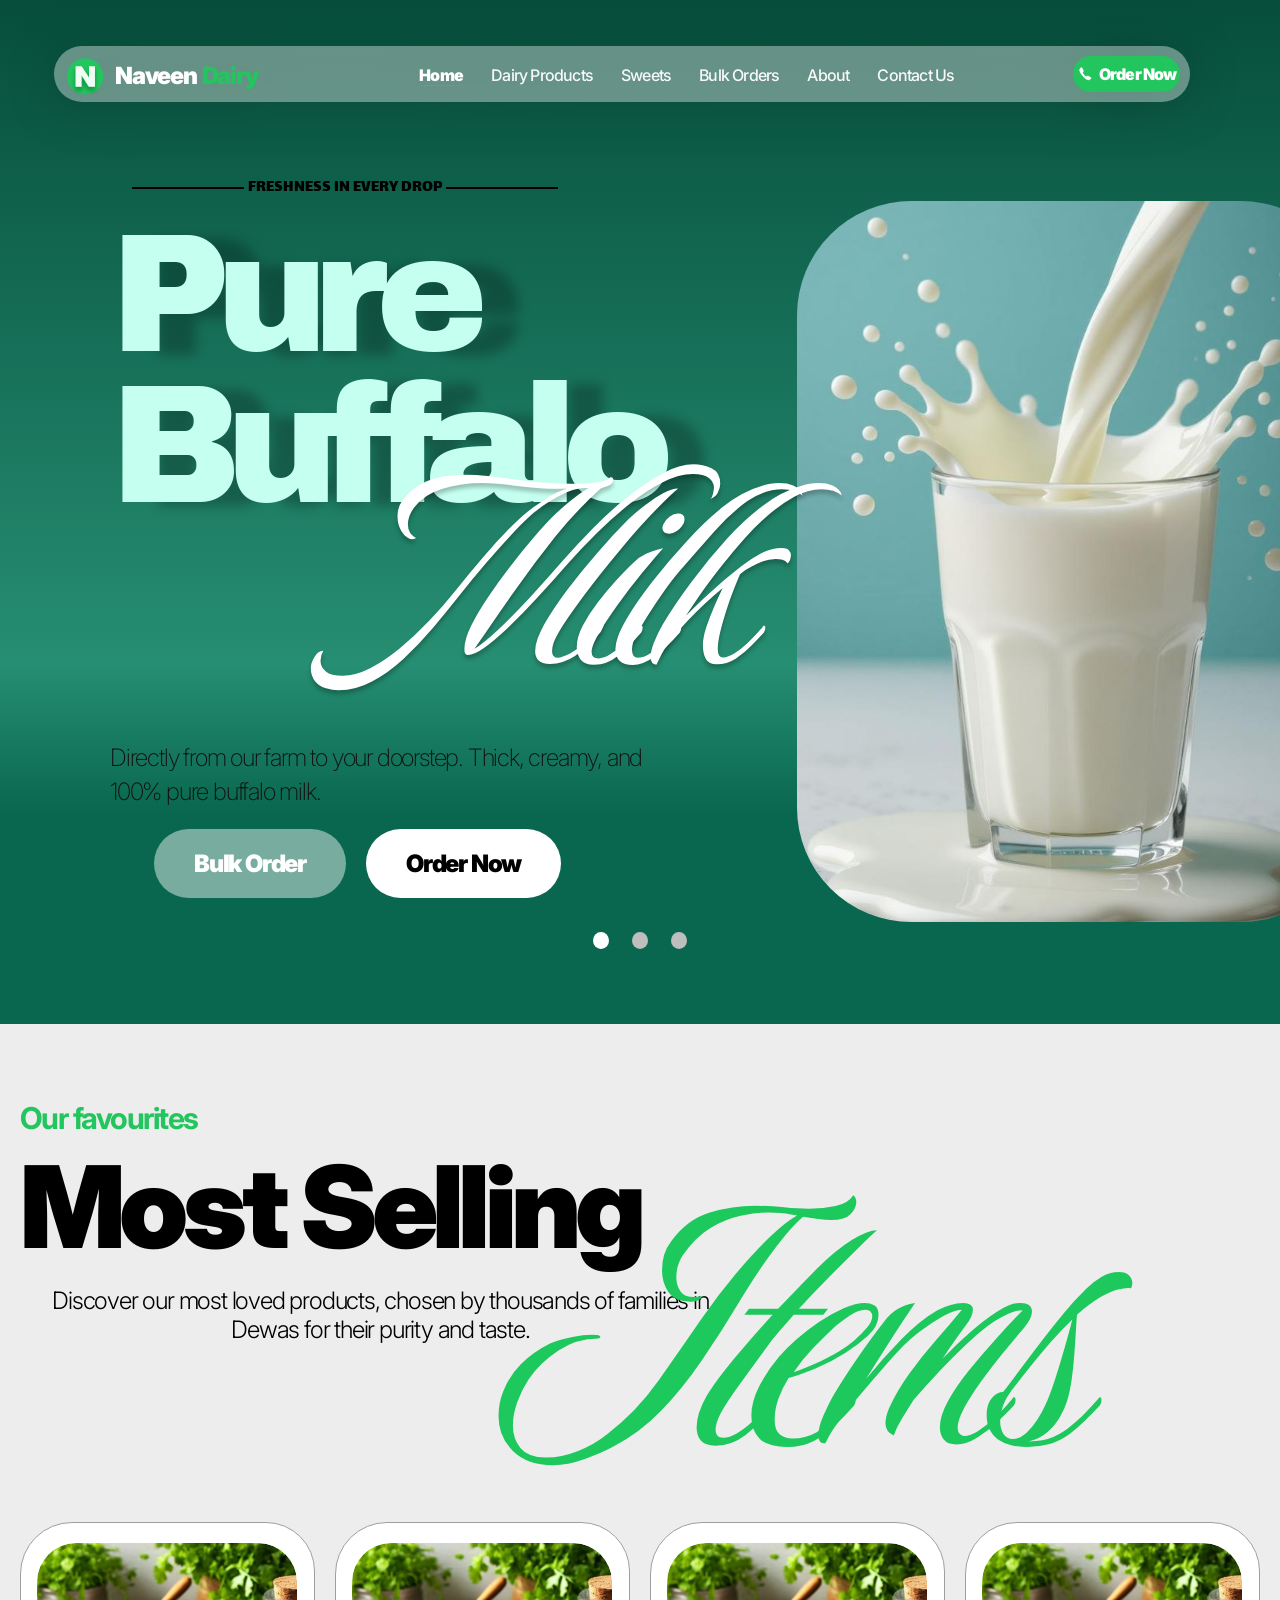
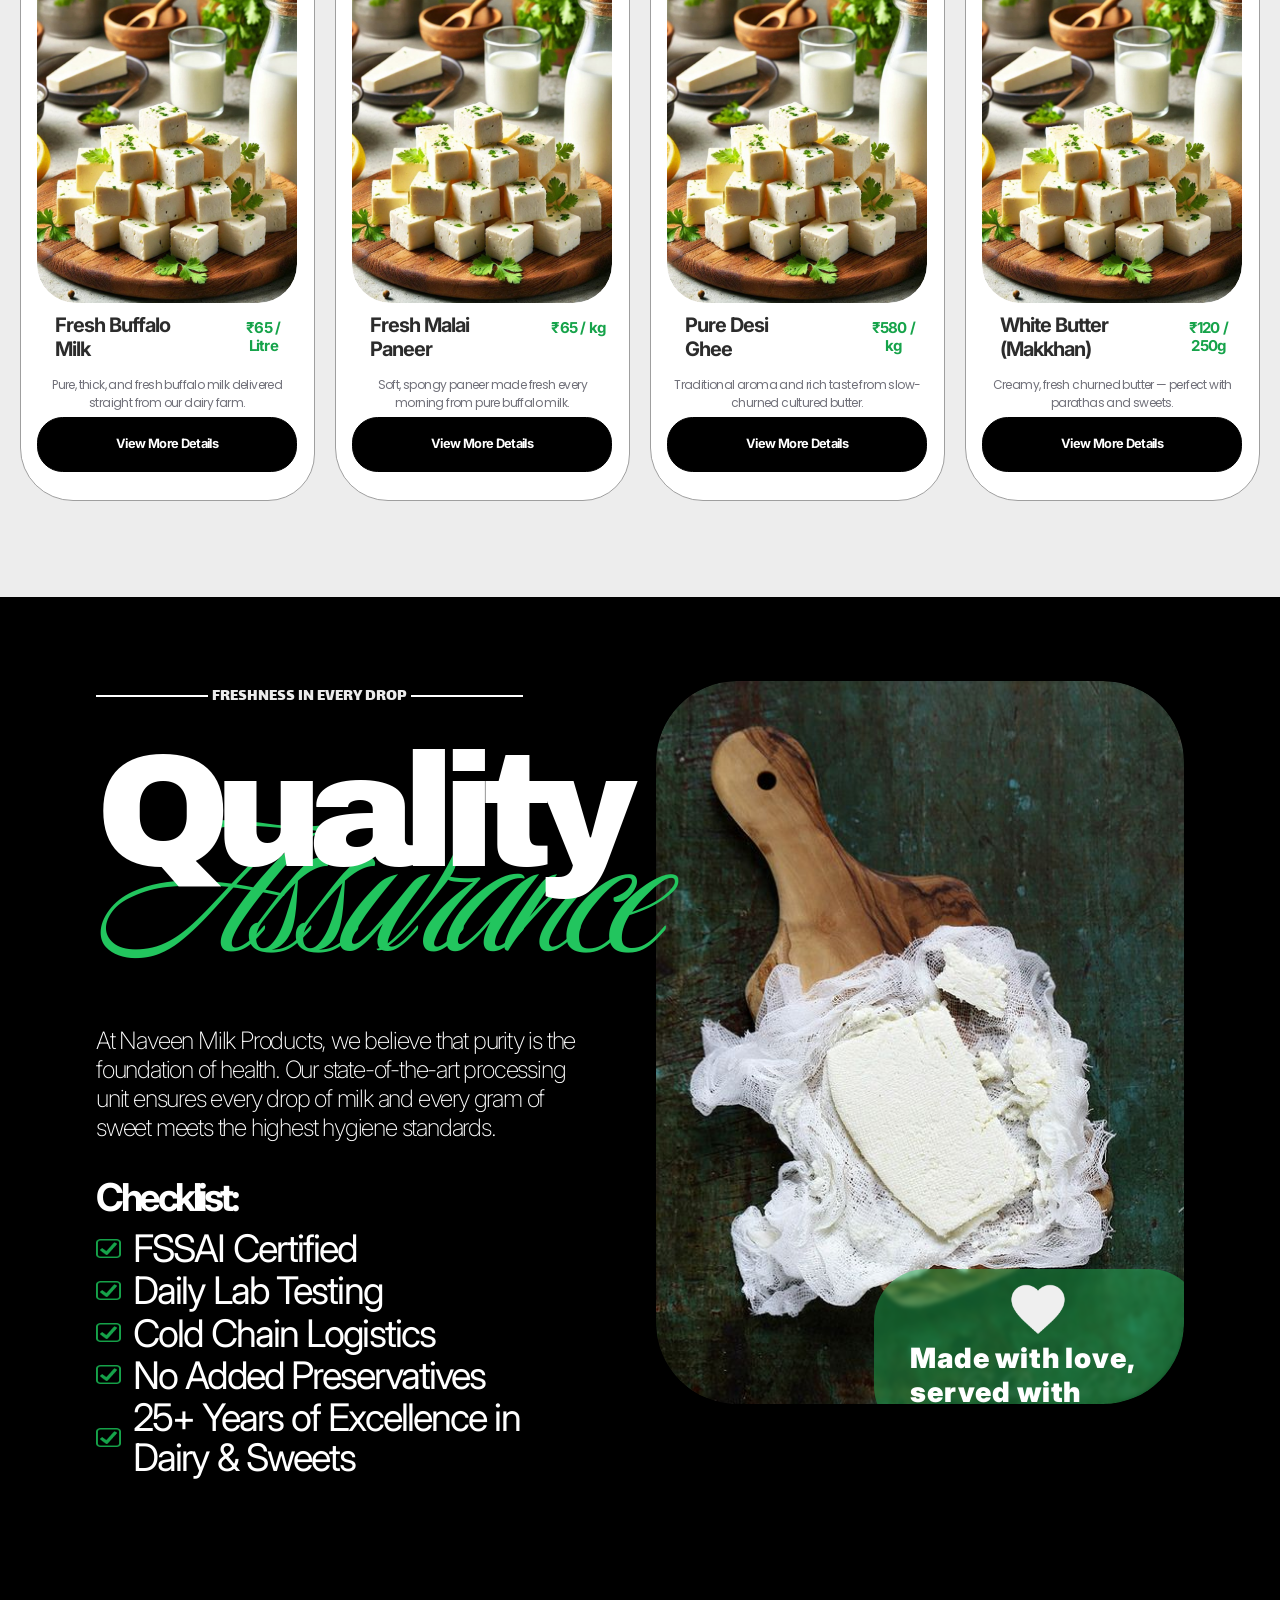
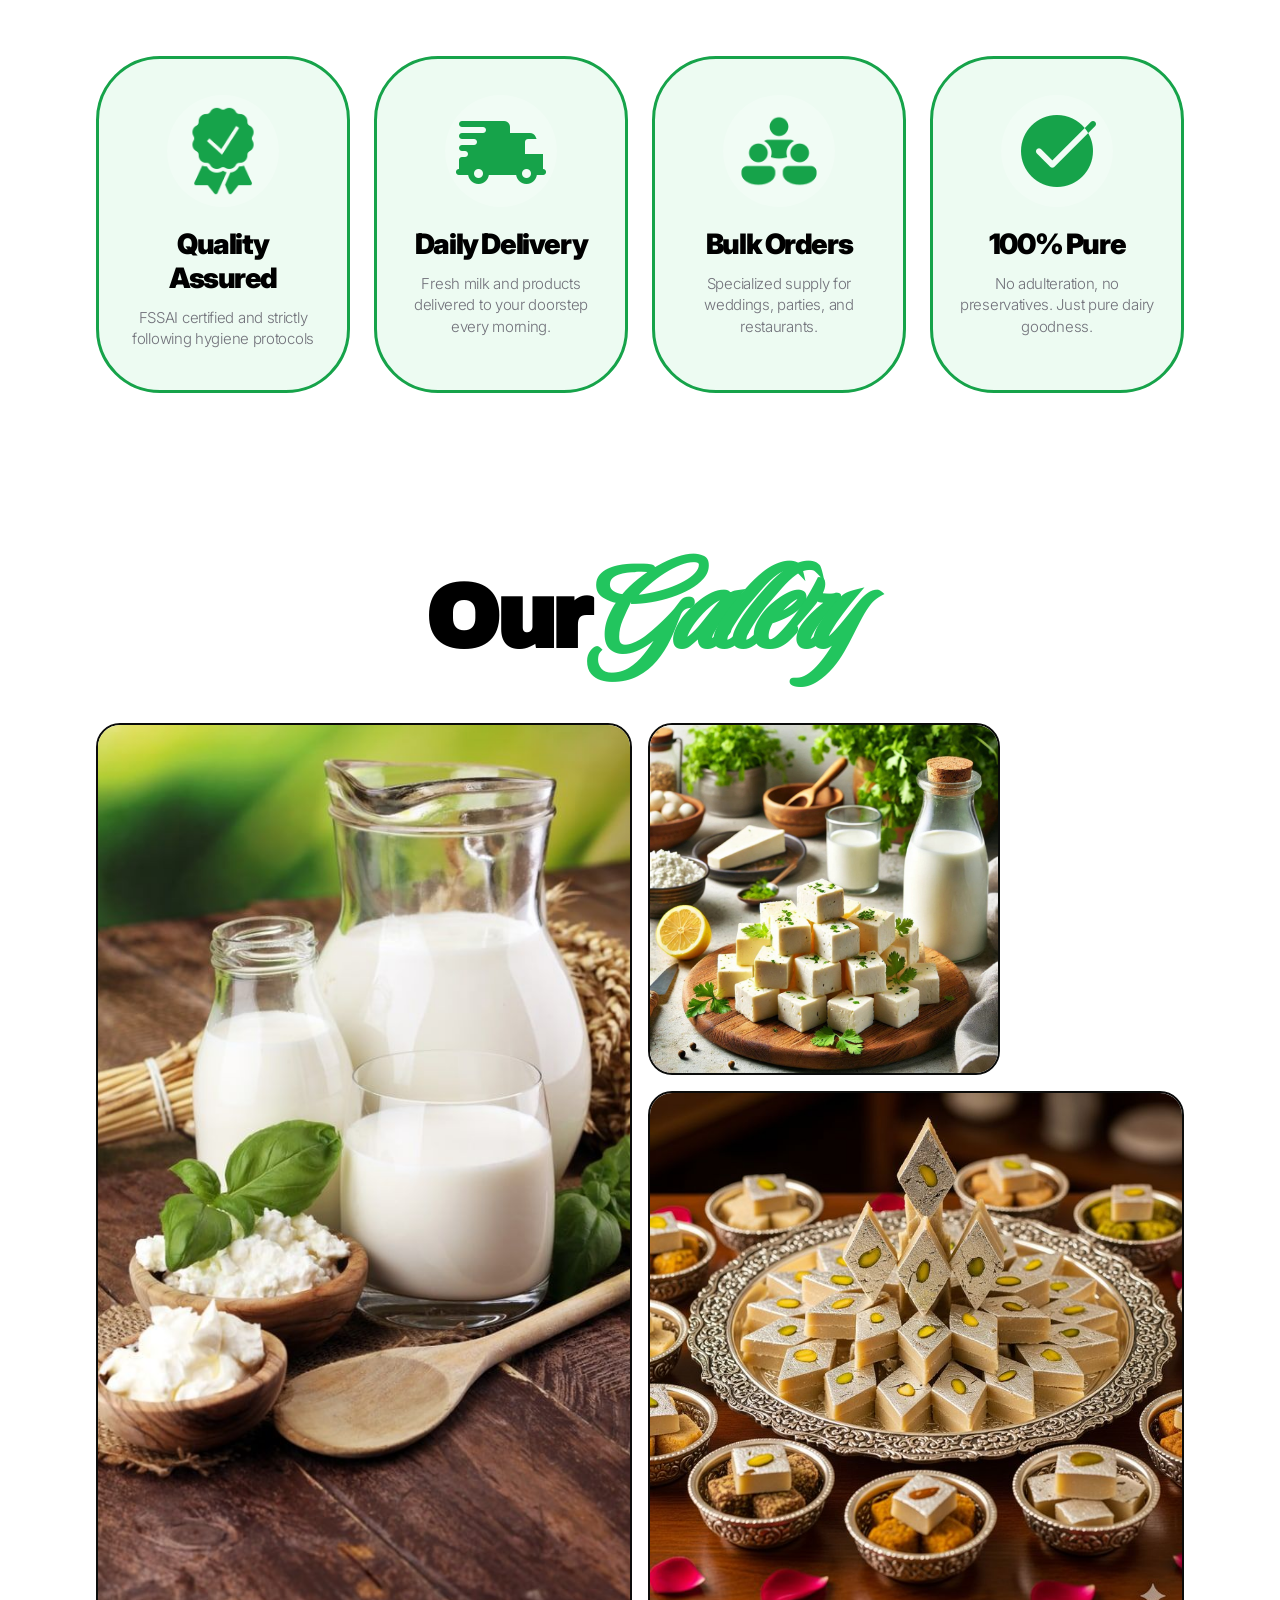
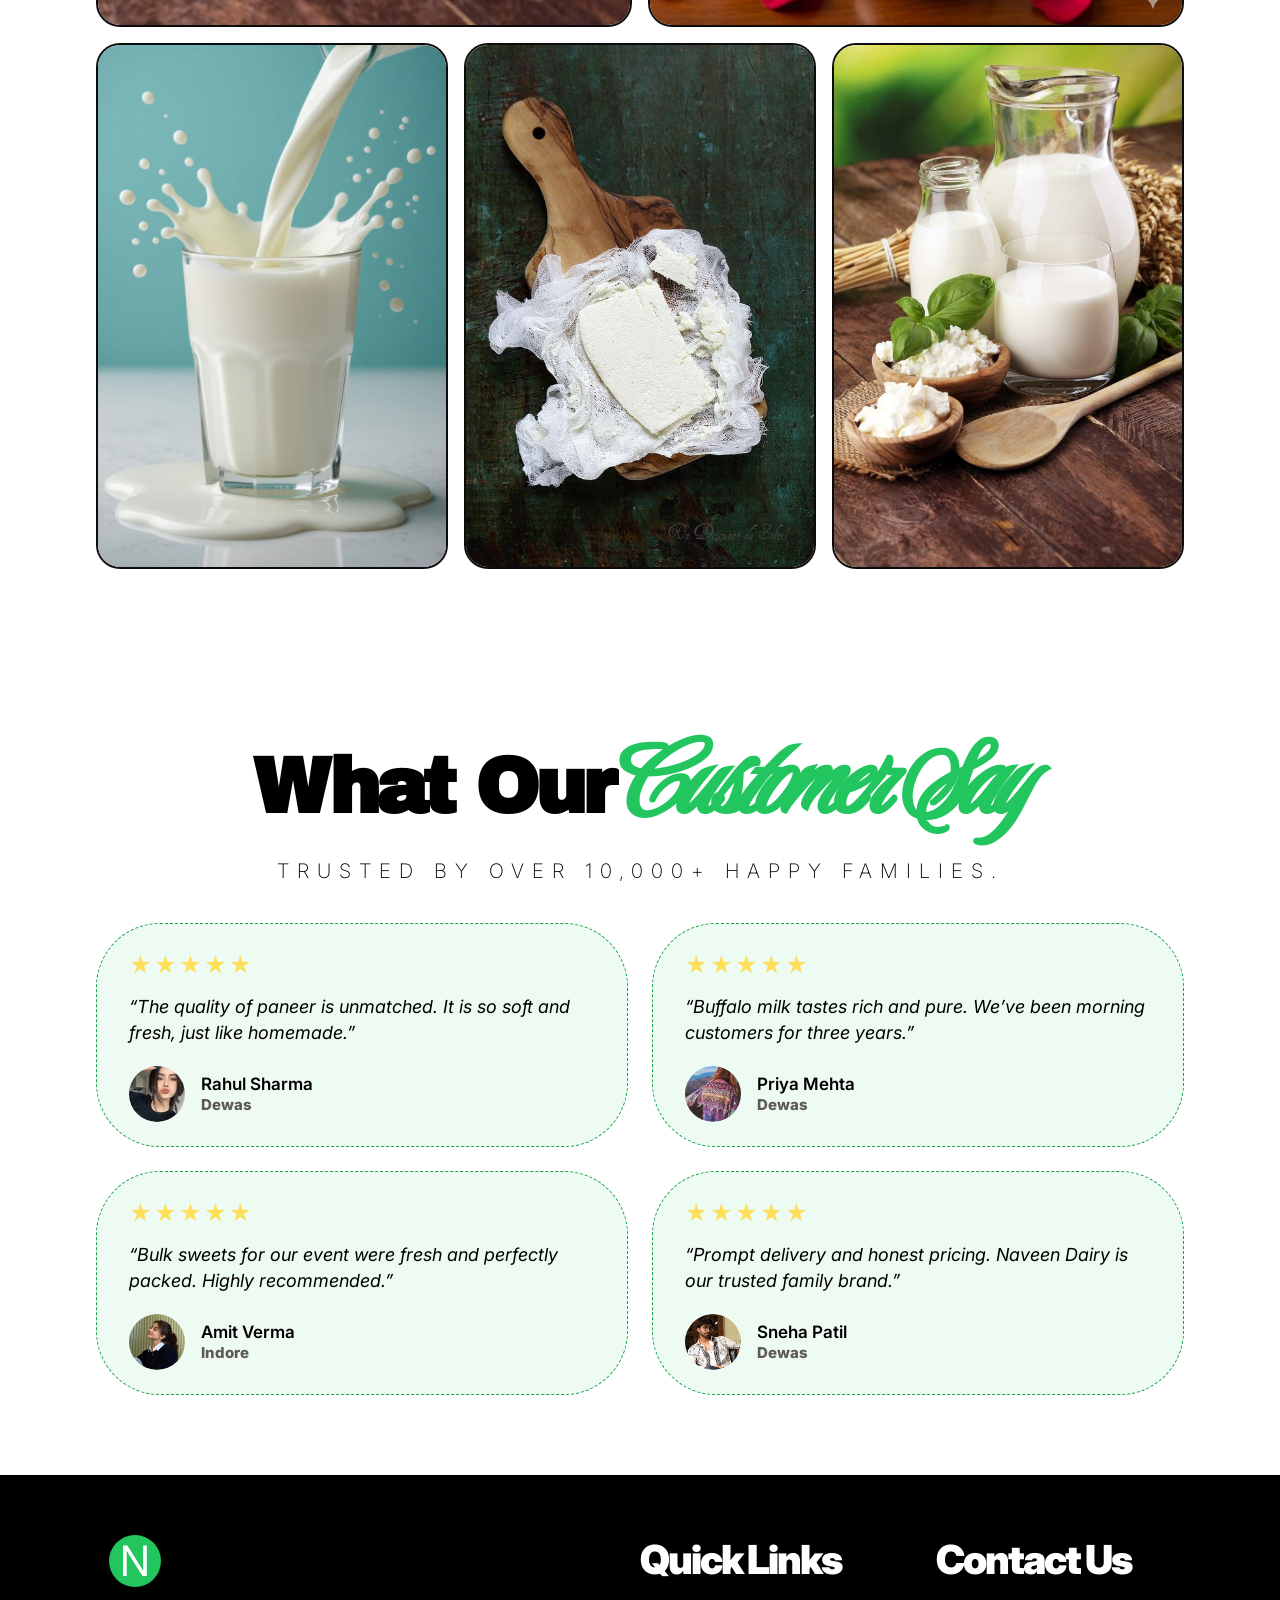
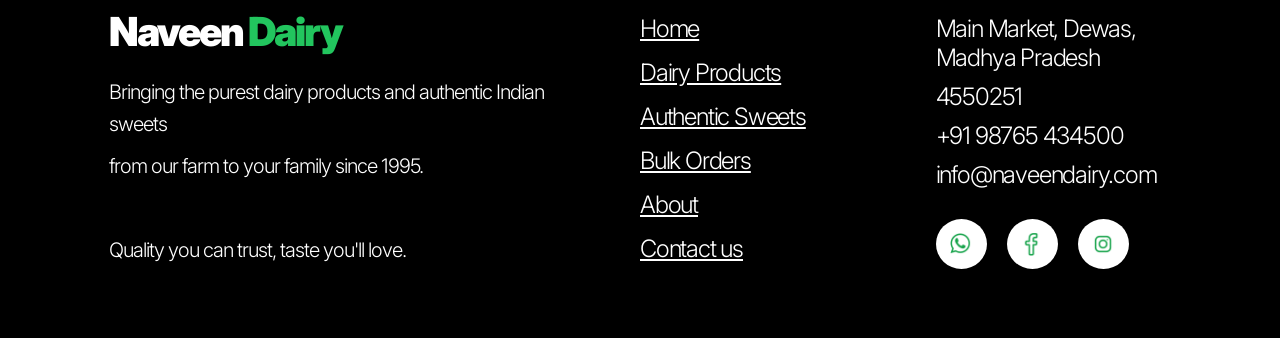
==== commit 02f4926f: "some fixes" ====
--- a/index.html
+++ b/index.html
@@ -3,6 +3,7 @@
 <head>
     <meta charset="UTF-8">
     <meta name="viewport" content="width=device-width, initial-scale=1.0">
+    <link rel="icon" href="assets/icons/Logo.svg" type="image/x-icon">
     <title>Naveen Dairy - Pure Milk & Authentic Sweets</title>
     <link rel="stylesheet" href="css/styles.css">
 </head>
@@ -175,11 +176,15 @@
                         <li><img src="assets/imgs/LandingPage/checkIcon.png" alt="" width="25" height="19"> Daily Lab Testing</li>
                         <li><img src="assets/imgs/LandingPage/checkIcon.png" alt="" width="25" height="19"> Cold Chain Logistics</li>
                         <li><img src="assets/imgs/LandingPage/checkIcon.png" alt="" width="25" height="19"> No Added Preservatives</li>
+                        <li><img src="assets/imgs/LandingPage/checkIcon.png" alt="" width="25" height="19"> 25+ Years of Excellence in Dairy & Sweets</li>
                     </ul>
-                    <p class="landing-quality-badge">25+ years of excellence in dairy and sweets.</p>
                 </div>
                 <div class="landing-quality-media">
                     <img src="assets/imgs/LandingPage/paneer.png" alt="Fresh dairy at Naveen Dairy" width="528" height="723">
+                    <div class="landing-quality-media-badge" aria-label="Made with love, served with purity.">
+                        <img src="assets/icons/heartIcon.png" alt="" class="landing-quality-media-badge-icon" width="82" height="72" aria-hidden="true">
+                        <p>Made with love,<br>served with purity.</p>
+                    </div>
                 </div>
             </div>
         </section>
--- a/css/styles.css
+++ b/css/styles.css
@@ -610,41 +610,52 @@
 
 /* Bestsellers */
 .landing-bestsellers-heading {
-    display: flex;
-    flex-wrap: wrap;
-    align-items: baseline;
-    justify-content: center;
-    gap: 0.12em;
-    margin-bottom: 24px;
-    line-height: 0.95;
+    position: relative;
+    display: block;
+    max-width: 1240px;
+    margin: 0 auto 10px;
+    line-height: 0.9;
+    text-align: left;
 }
 
 .landing-bestsellers-title-text {
+    display: block;
+    width: 831px;
+    font-family: 'Inter', sans-serif;
     font-weight: 900;
-    font-size: clamp(48px, 10vw, 128px);
+    font-size: clamp(84px, 8.9vw, 128px);
+    line-height: 1.21;
     letter-spacing: -0.05em;
     color: #000;
+    position: relative;
+    z-index: 1;
 }
 
 .landing-bestsellers-title-script {
+    position: absolute;
+    left: 454px;
+    top: -52px;
     font-family: 'Luxurious Script', cursive;
     font-weight: 400;
-    font-size: clamp(72px, 14vw, 200px);
+    font-size: clamp(220px, 33vw, 528px);
     color: #1dc95d;
-    letter-spacing: -0.04em;
+    letter-spacing: -0.05em;
+    line-height: 1.2;
+    z-index: 2;
+    pointer-events: none;
 }
 
 .landing-products-grid {
     display: grid;
-    grid-template-columns: repeat(auto-fit, minmax(260px, 1fr));
-    gap: 28px;
+    grid-template-columns: repeat(4, minmax(0, 1fr));
+    gap: 14px;
     align-items: stretch;
 }
 
 .landing-product-card .product-image-wrap {
-    border-radius: 39px;
+    border-radius: 28px;
     overflow: hidden;
-    margin-bottom: 16px;
+    margin-bottom: 14px;
 }
 
 .landing-product-card .product-image {
@@ -661,12 +672,131 @@
     box-sizing: border-box;
 }
 
+.landing-bestsellers {
+    background: #ededed;
+    max-width: none;
+    padding: 76px 0 96px;
+}
+
+.landing-bestsellers .landing-eyebrow {
+    text-align: left;
+    max-width: 1240px;
+    margin: 0 auto 2px;
+    padding: 0;
+    font-size: clamp(28px, 2.35vw, 33.881px);
+    line-height: 1.21;
+}
+
+.landing-bestsellers .landing-lead {
+    max-width: 663px;
+    margin: 0 auto 178px;
+    margin-left: max(calc((100% - 1240px) / 2 + 29px), 24px);
+    margin-right: auto;
+    font-size: 24px;
+    line-height: 1.21;
+    text-align: center;
+    letter-spacing: -0.05em;
+}
+
+.landing-bestsellers .landing-products-grid {
+    max-width: 1240px;
+    margin: 0 auto;
+    padding: 0;
+    grid-template-columns: repeat(4, 295px);
+    gap: 20px;
+    justify-content: space-between;
+}
+
+.landing-bestsellers .landing-product-card {
+    position: relative;
+    min-height: 579px;
+    border-radius: 52px 49px 47px 53px;
+    padding: 20px 17px;
+    border-color: #9f9f9f;
+    box-shadow: none;
+    overflow: hidden;
+}
+
+.landing-bestsellers .landing-product-card .product-title {
+    position: absolute;
+    left: 11.53%;
+    right: 30.89%;
+    top: 67.53%;
+    font-size: 20px;
+    line-height: 1.2;
+    letter-spacing: -0.05em;
+    margin: 0;
+    color: #2c2c2c;
+}
+
+.landing-bestsellers .landing-product-card .product-price {
+    position: absolute;
+    left: 72.88%;
+    right: 7.47%;
+    top: 68.57%;
+    margin: 0;
+    font-size: 15px;
+    line-height: 1.2;
+    text-align: center;
+    font-weight: 700;
+    letter-spacing: -0.05em;
+    color: #16a34a;
+}
+
+.landing-bestsellers .landing-product-card .product-description {
+    position: absolute;
+    left: 7.46%;
+    right: 7.61%;
+    top: 78.41%;
+    font-size: 12px;
+    line-height: 1.5;
+    min-height: 0;
+    margin: 0;
+    font-weight: 400;
+    letter-spacing: -0.05em;
+    color: #71717a;
+    text-align: center;
+    font-family: 'Poppins', sans-serif;
+}
+
+.landing-bestsellers .landing-product-card .product-image-wrap {
+    position: absolute;
+    left: 5.51%;
+    right: 5.8%;
+    top: 3.4%;
+    bottom: 34.13%;
+    border-radius: 38.5059px;
+    margin-bottom: 0;
+}
+
+.landing-bestsellers .landing-product-card .product-image {
+    height: 100%;
+    margin-bottom: 0;
+}
+
+.landing-bestsellers .landing-product-card .product-button {
+    position: absolute;
+    left: 5.51%;
+    right: 5.8%;
+    top: 85.57%;
+    bottom: 4.92%;
+    width: auto;
+    display: flex;
+    align-items: center;
+    justify-content: center;
+    border-radius: 25.6706px;
+    padding: 0 12px;
+    font-size: 12.8353px;
+    line-height: 1.25;
+    letter-spacing: -0.05em;
+}
+
 /* Quality Assurance */
 .landing-quality {
     background: #000;
     color: #fff;
     max-width: none;
-    padding: 80px 0;
+    padding: 84px 0 120px;
 }
 
 .landing-quality-inner {
@@ -674,79 +804,178 @@
     margin: 0 auto;
     padding: 0 96px;
     display: grid;
-    grid-template-columns: 1fr 1fr;
-    gap: 56px;
+    grid-template-columns: minmax(0, 1fr) 528px;
+    column-gap: 56px;
+    align-items: start;
+}
+
+.landing-quality-copy {
+    position: relative;
+}
+
+.landing-quality .landing-eyebrow--muted {
+    position: relative;
+    display: inline-flex;
     align-items: center;
+    gap: 4px;
+    color: #ebebeb;
+    text-align: left;
+    font-family: 'Lalezar', cursive;
+    font-style: normal;
+    font-weight: 400;
+    font-size: 17.1997px;
+    line-height: 27px;
+    letter-spacing: 0;
+    text-transform: uppercase;
+    margin: 0 0 14px;
+}
+
+.landing-quality .landing-eyebrow--muted::before,
+.landing-quality .landing-eyebrow--muted::after {
+    content: "";
+    display: block;
+    width: 112.11px;
+    border-top: 2.4571px solid #fff;
 }
 
 .landing-quality-title {
-    margin: 16px 0 24px;
-    line-height: 0.95;
+    position: relative;
+    margin: 0;
+    line-height: 1;
+    min-height: 278px;
+    margin-bottom: 24px;
 }
 
 .landing-quality-title-line {
+    position: relative;
+    z-index: 2;
     display: block;
+    width: 541px;
     font-family: 'Archivo Black', sans-serif;
-    font-size: clamp(48px, 8vw, 120px);
-    letter-spacing: -0.06em;
+    font-weight: 400;
+    font-size: 161.455px;
+    line-height: 176px;
+    letter-spacing: -0.09em;
     color: #fff;
 }
 
 .landing-quality-title-script {
-    display: block;
+    position: absolute;
+    left: 18px;
+    top: 66px;
     font-family: 'Luxurious Script', cursive;
-    font-size: clamp(72px, 12vw, 200px);
-    color: var(--primary-green);
-    letter-spacing: -0.04em;
+    font-weight: 400;
+    font-size: clamp(180px, 18vw, 359.256px);
+    line-height: 0.9;
+    letter-spacing: -0.05em;
+    color: #22c55e;
+    z-index: 1;
+    pointer-events: none;
 }
 
 .landing-quality-text {
+    font-family: 'Inter', sans-serif;
     font-weight: 200;
     font-size: 24px;
-    letter-spacing: -0.05em;
-    line-height: 1.5;
-    margin-bottom: 28px;
-    max-width: 720px;
+    line-height: 29px;
+    letter-spacing: -0.05em;
+    color: #fff;
+    margin: 0 0 34px;
+    max-width: 713px;
 }
 
 .landing-checklist {
     list-style: none;
-    margin: 0 0 20px;
+    margin: 0;
     padding: 0;
+    max-width: 518px;
+}
+
+.landing-checklist::before {
+    content: "Checklist:";
+    display: block;
+    margin-bottom: 10px;
+    font-family: 'Inter', sans-serif;
+    font-weight: 700;
+    font-size: clamp(34px, 3vw, 40px);
+    line-height: 1.1;
+    letter-spacing: -0.09em;
+    color: #fff;
 }
 
 .landing-checklist li {
     display: flex;
     align-items: center;
     gap: 12px;
-    font-size: 22px;
-    font-weight: 500;
-    margin-bottom: 12px;
-    letter-spacing: -0.03em;
+    font-family: 'Inter', sans-serif;
+    font-weight: 400;
+    font-size: 38px;
+    line-height: 1.06;
+    letter-spacing: -0.05em;
+    color: #fff;
+    margin-bottom: 2px;
 }
 
 .landing-checklist img {
     flex-shrink: 0;
+    width: 25px;
+    height: 19px;
 }
 
 .landing-quality-badge {
-    font-size: 20px;
-    font-weight: 600;
-    color: #a3e635;
-    letter-spacing: -0.02em;
+    display: none;
 }
 
 .landing-quality-media {
-    border-radius: 80px;
+    position: relative;
+    width: 528px;
+    height: 723px;
+    border-radius: 80.8272px;
     overflow: hidden;
-    box-shadow: 0 24px 60px rgba(0, 0, 0, 0.45);
-}
-
-.landing-quality-media img {
+}
+
+.landing-quality-media > img {
     width: 100%;
-    height: auto;
+    height: 100%;
     display: block;
     object-fit: cover;
+    border-radius: 80.8272px;
+}
+
+.landing-quality-media-badge {
+    position: absolute;
+    right: -18px;
+    bottom: -34px;
+    width: 328px;
+    height: 169px;
+    background: rgba(34, 197, 94, 0.42);
+    border-radius: 52.0887px;
+    backdrop-filter: blur(2px);
+    display: flex;
+    flex-direction: column;
+    padding: 0;
+    overflow: hidden;
+}
+
+.landing-quality-media-badge-icon {
+    display: block;
+    width: 82px;
+    height: 72px;
+    object-fit: contain;
+    pointer-events: none;
+    margin: 0 auto;
+    padding-top: 8px;
+}
+
+.landing-quality-media-badge p {
+    margin: 0;
+    padding: 0 24px 18px 36px;
+    font-family: 'Inter', sans-serif;
+    font-weight: 900;
+    font-size: 27.988px;
+    line-height: 34px;
+    letter-spacing: 0.03em;
+    color: #fff;
 }
 
 /* Feature grid */
@@ -964,9 +1193,111 @@
 }
 
 @media (max-width: 1100px) {
+    .landing-bestsellers .landing-eyebrow {
+        max-width: 100%;
+        padding: 0 40px;
+    }
+
+    .landing-bestsellers .landing-products-grid {
+        grid-template-columns: repeat(2, minmax(0, 1fr));
+        padding: 0 40px;
+        gap: 20px;
+    }
+
+    .landing-bestsellers .landing-lead {
+        margin-bottom: 96px;
+        max-width: 720px;
+        margin-left: auto;
+        margin-right: auto;
+    }
+
+    .landing-bestsellers-title-text {
+        width: auto;
+    }
+
+    .landing-bestsellers-title-script {
+        top: -10%;
+        left: 56%;
+        font-size: clamp(90px, 14vw, 180px);
+    }
+
+    .landing-quality {
+        padding: 56px 0 82px;
+    }
+
     .landing-quality-inner {
         grid-template-columns: 1fr;
         padding: 0 40px;
+        row-gap: 40px;
+    }
+
+    .landing-quality-title {
+        min-height: 0;
+        margin-bottom: 20px;
+    }
+
+    .landing-quality-title-line {
+        width: auto;
+        font-size: clamp(72px, 12vw, 132px);
+        line-height: 0.95;
+    }
+
+    .landing-quality-title-script {
+        left: 8px;
+        top: 48px;
+        font-size: clamp(120px, 19vw, 250px);
+    }
+
+    .landing-quality-text {
+        max-width: 100%;
+        margin-bottom: 28px;
+    }
+
+    .landing-checklist {
+        max-width: 600px;
+    }
+
+    .landing-checklist::before {
+        font-size: 32px;
+    }
+
+    .landing-checklist li {
+        font-size: 22px;
+        line-height: 1.3;
+        gap: 12px;
+    }
+
+    .landing-quality-media {
+        width: min(528px, 100%);
+        height: auto;
+        margin: 0 auto;
+        overflow: visible;
+    }
+
+    .landing-quality-media > img {
+        height: auto;
+    }
+
+    .landing-quality-media-badge {
+        left: auto;
+        right: 12px;
+        top: auto;
+        bottom: -24px;
+        width: 224px;
+        height: 126px;
+        border-radius: 34px;
+    }
+
+    .landing-quality-media-badge-icon {
+        width: 52px;
+        height: 46px;
+        padding-top: 4px;
+    }
+
+    .landing-quality-media-badge p {
+        font-size: 20px;
+        line-height: 1.15;
+        padding: 0 14px 10px 18px;
     }
 
     .landing-features-grid {
@@ -989,8 +1320,102 @@
 }
 
 @media (max-width: 700px) {
+    .landing-bestsellers {
+        padding: 54px 0 64px;
+    }
+
+    .landing-bestsellers .landing-eyebrow {
+        padding: 0 20px;
+        font-size: 28px;
+    }
+
+    .landing-bestsellers-heading {
+        max-width: 100%;
+        margin-bottom: 20px;
+    }
+
+    .landing-bestsellers-title-text {
+        font-size: clamp(46px, 16vw, 72px);
+    }
+
+    .landing-bestsellers-title-script {
+        position: static;
+        display: block;
+        transform: none;
+        font-size: clamp(84px, 24vw, 140px);
+        margin-top: -8px;
+        line-height: 0.8;
+    }
+
+    .landing-bestsellers .landing-lead {
+        font-size: clamp(17px, 5vw, 24px);
+        line-height: 1.35;
+        margin-bottom: 36px;
+        margin-left: auto;
+    }
+
+    .landing-bestsellers .landing-products-grid {
+        grid-template-columns: 1fr;
+        padding: 0 20px;
+        gap: 16px;
+    }
+
+    .landing-bestsellers .landing-product-card .product-title {
+        font-size: 20px;
+    }
+
+    .landing-bestsellers .landing-product-card .product-price {
+        font-size: 15px;
+    }
+
     .landing-section {
         padding: 48px 20px 56px;
+    }
+
+    .landing-quality-inner { padding: 0 20px; row-gap: 28px; }
+
+    .landing-quality .landing-eyebrow--muted {
+        font-size: 14px;
+        line-height: 1.25;
+        gap: 8px;
+    }
+
+    .landing-quality .landing-eyebrow--muted::before,
+    .landing-quality .landing-eyebrow--muted::after {
+        width: 56px;
+    }
+
+    .landing-quality-title-line { font-size: clamp(48px, 14vw, 80px); }
+    .landing-quality-title-script { left: 2px; top: 36px; font-size: clamp(80px, 22vw, 160px); }
+
+    /* .landing-checklist::before {
+        font-size: 24px;
+    } */
+
+    .landing-checklist li {
+        font-size: 17px;
+        line-height: 1.35;
+        gap: 10px;
+    }
+
+    .landing-quality-media-badge {
+        width: 176px;
+        height: 96px;
+        right: 8px;
+        bottom: -14px;
+        border-radius: 24px;
+    }
+
+    .landing-quality-media-badge-icon {
+        width: 34px;
+        height: 30px;
+        padding-top: 4px;
+    }
+
+    .landing-quality-media-badge p {
+        font-size: 14px;
+        line-height: 1.2;
+        padding: 0 10px 8px 12px;
     }
 
     .landing-features-grid {
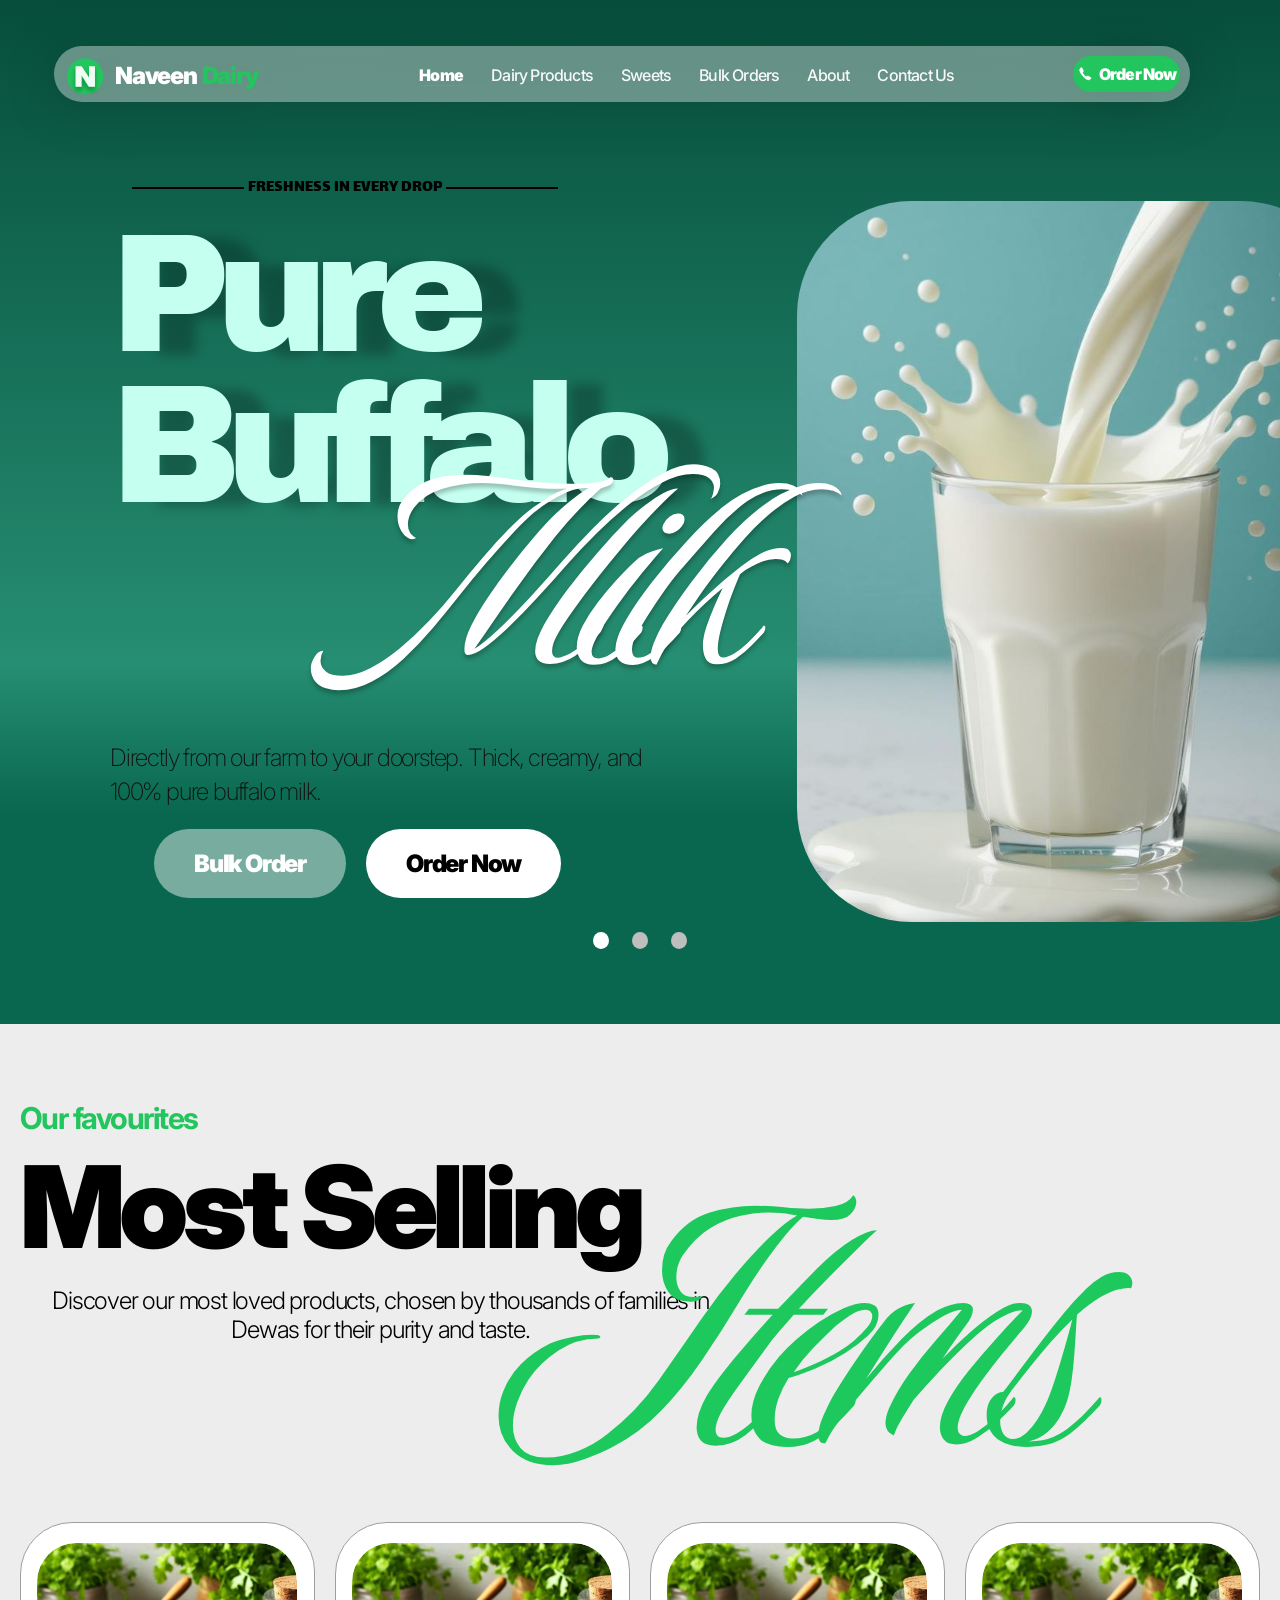
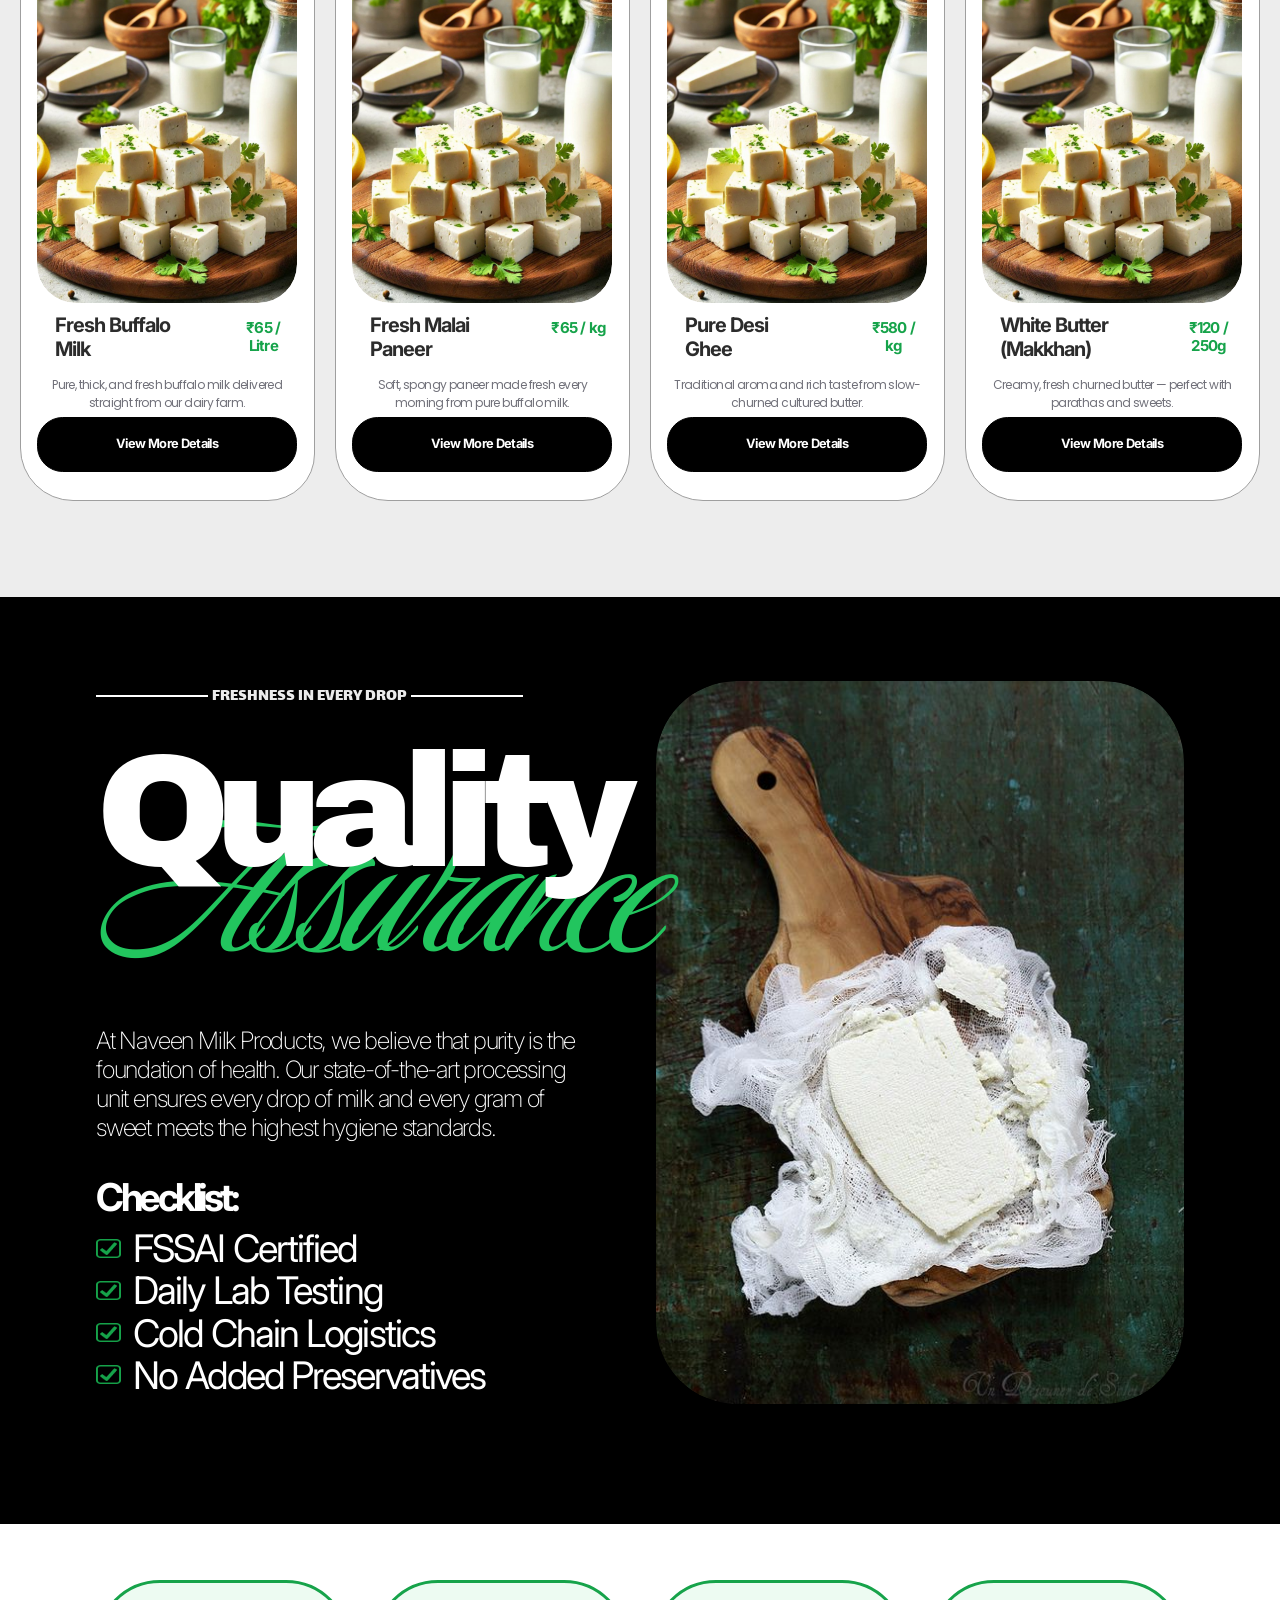
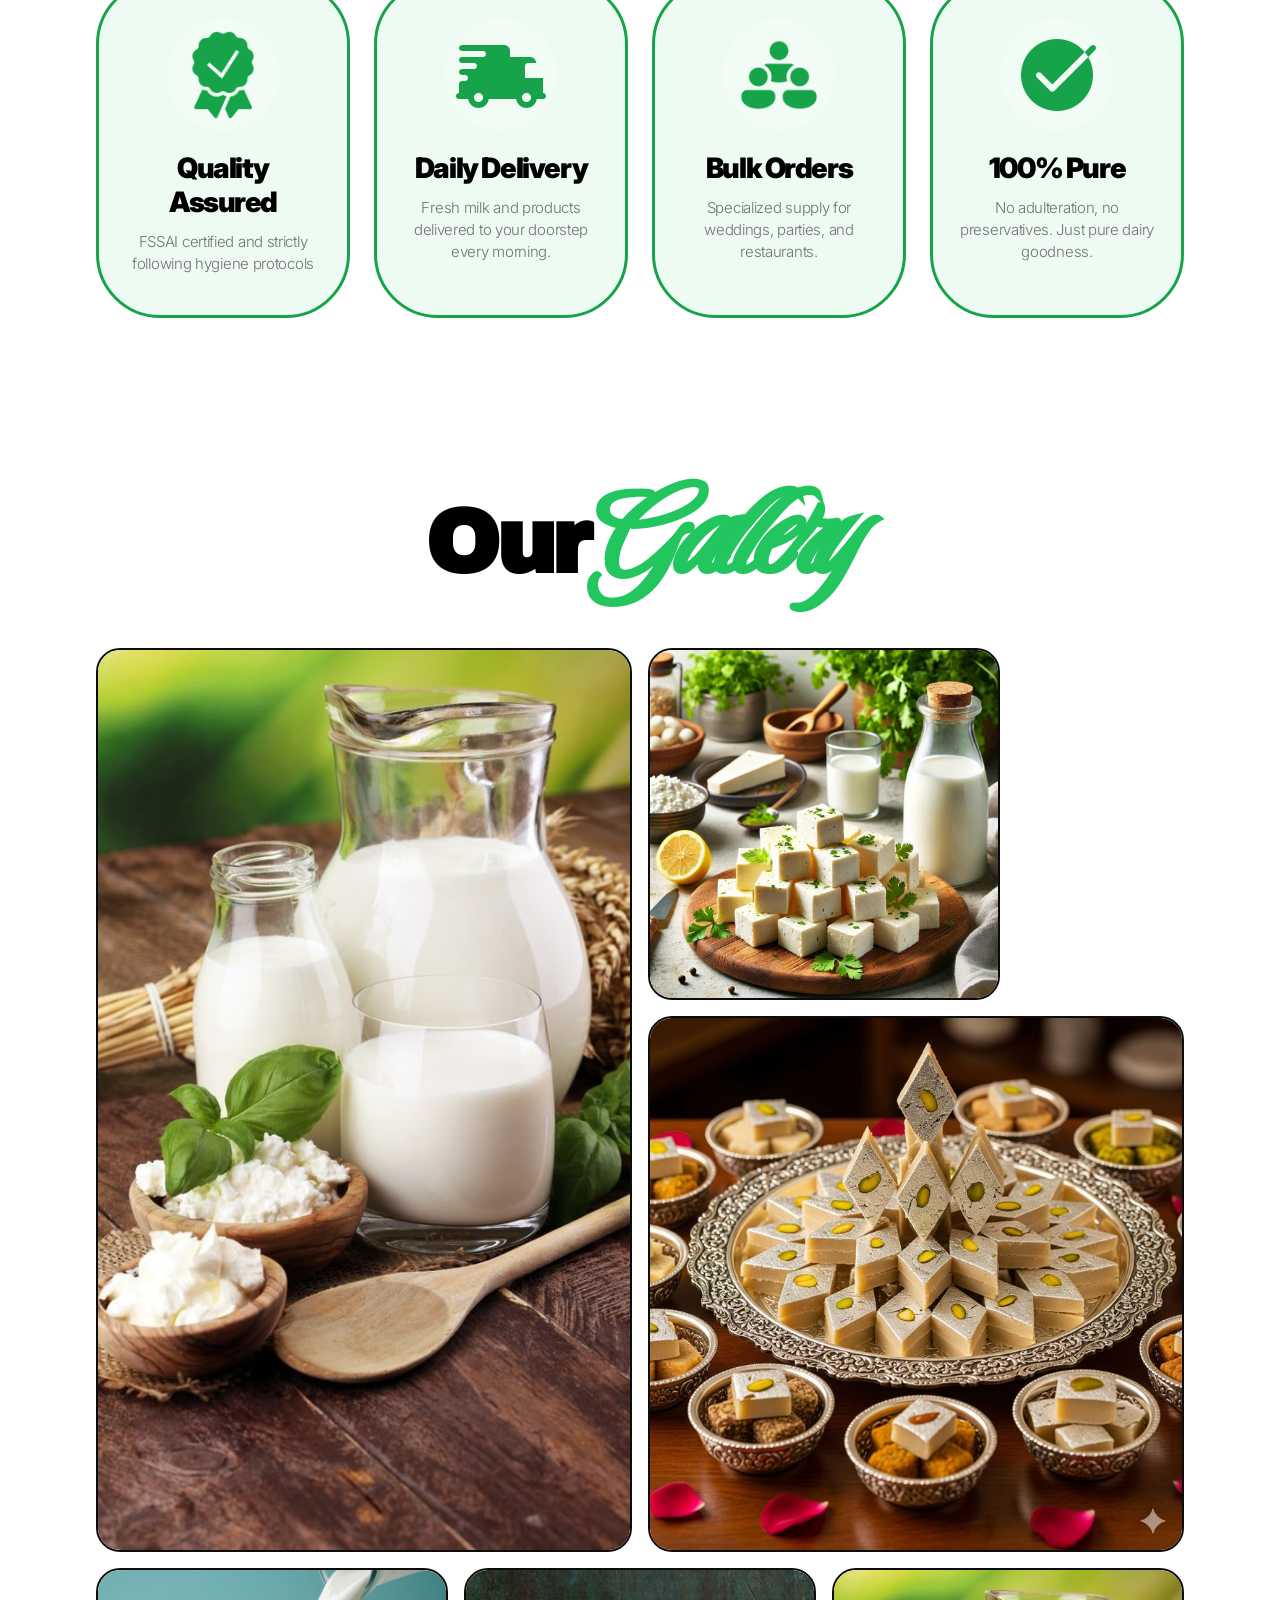
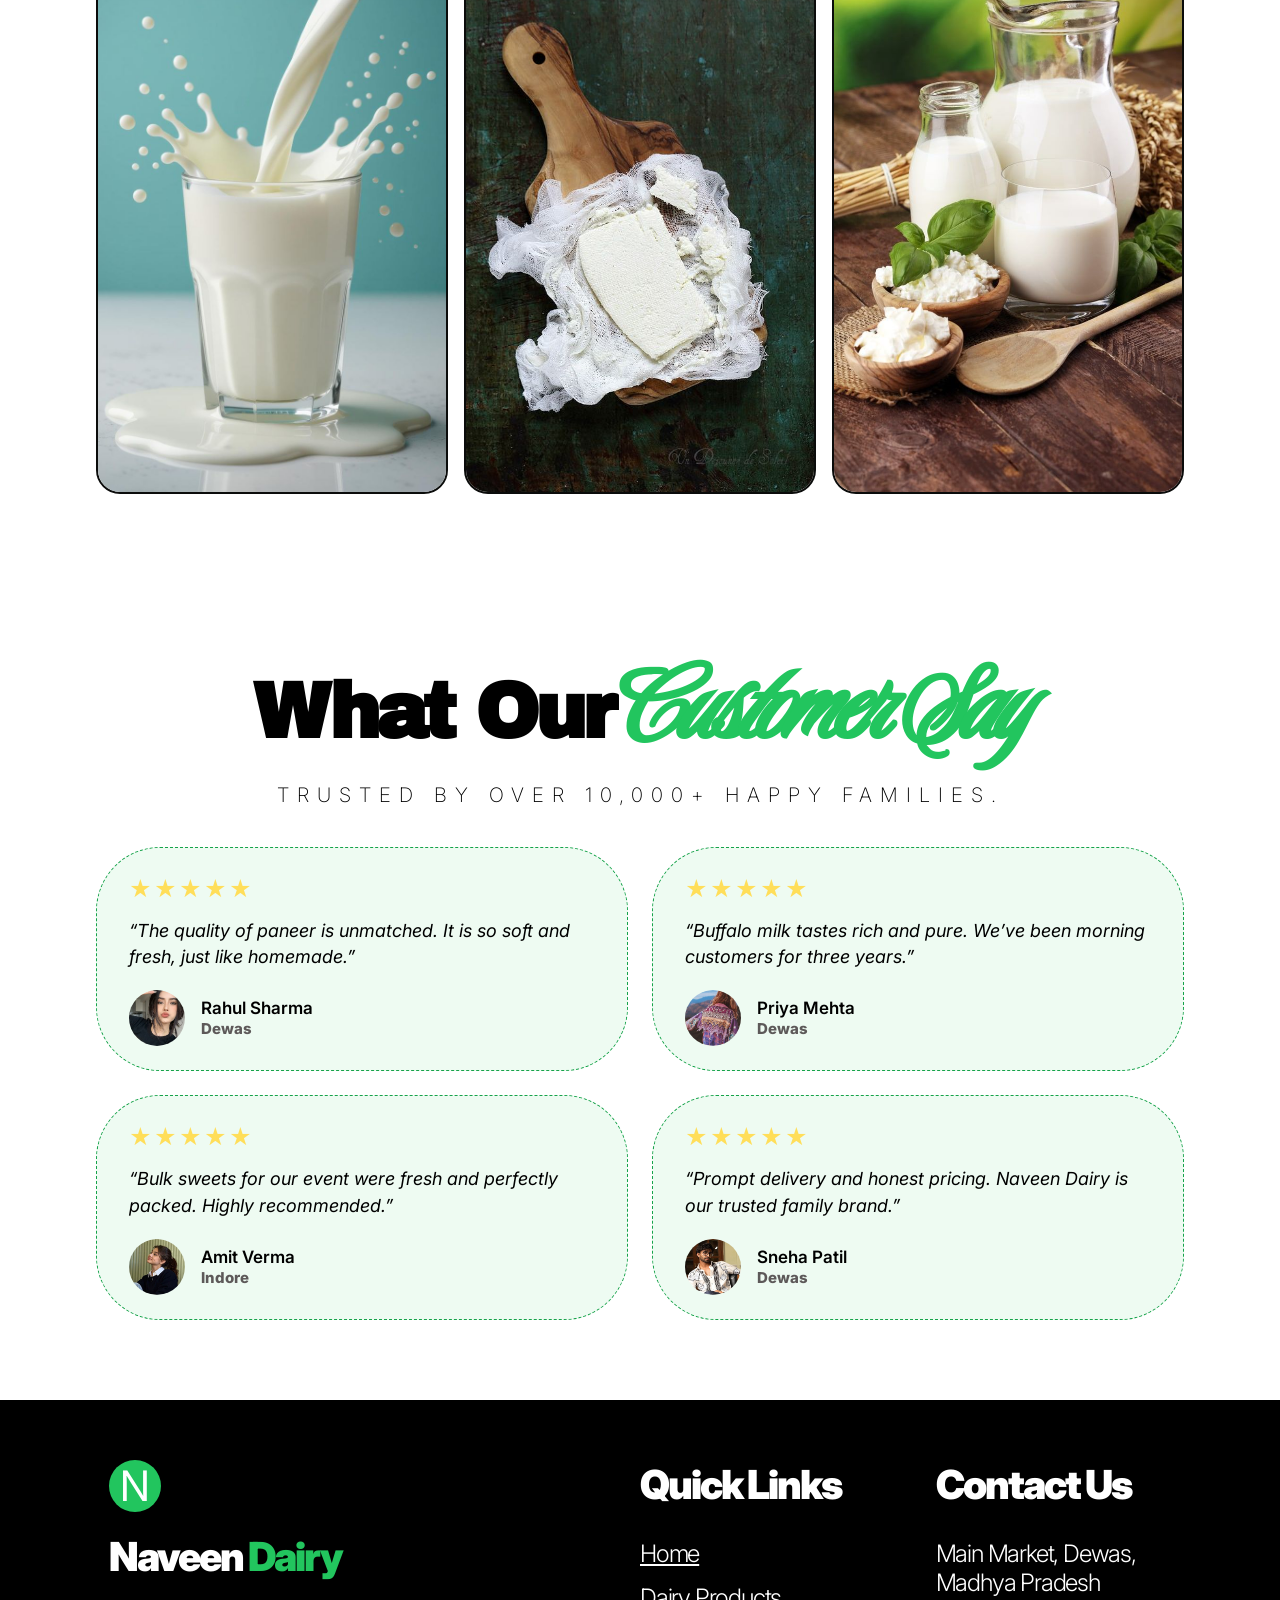
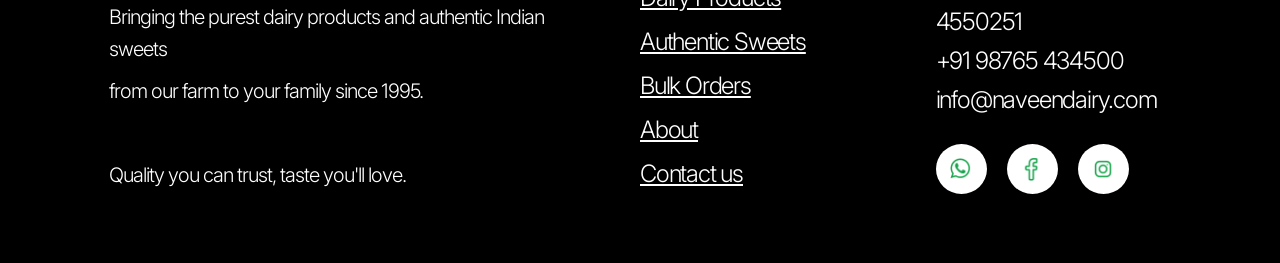
==== commit f434d61b: "fix" ====
--- a/index.html
+++ b/index.html
@@ -176,15 +176,11 @@
                         <li><img src="assets/imgs/LandingPage/checkIcon.png" alt="" width="25" height="19"> Daily Lab Testing</li>
                         <li><img src="assets/imgs/LandingPage/checkIcon.png" alt="" width="25" height="19"> Cold Chain Logistics</li>
                         <li><img src="assets/imgs/LandingPage/checkIcon.png" alt="" width="25" height="19"> No Added Preservatives</li>
-                        <li><img src="assets/imgs/LandingPage/checkIcon.png" alt="" width="25" height="19"> 25+ Years of Excellence in Dairy & Sweets</li>
                     </ul>
+                    <p class="landing-quality-badge">25+ years of excellence in dairy and sweets.</p>
                 </div>
                 <div class="landing-quality-media">
                     <img src="assets/imgs/LandingPage/paneer.png" alt="Fresh dairy at Naveen Dairy" width="528" height="723">
-                    <div class="landing-quality-media-badge" aria-label="Made with love, served with purity.">
-                        <img src="assets/icons/heartIcon.png" alt="" class="landing-quality-media-badge-icon" width="82" height="72" aria-hidden="true">
-                        <p>Made with love,<br>served with purity.</p>
-                    </div>
                 </div>
             </div>
         </section>
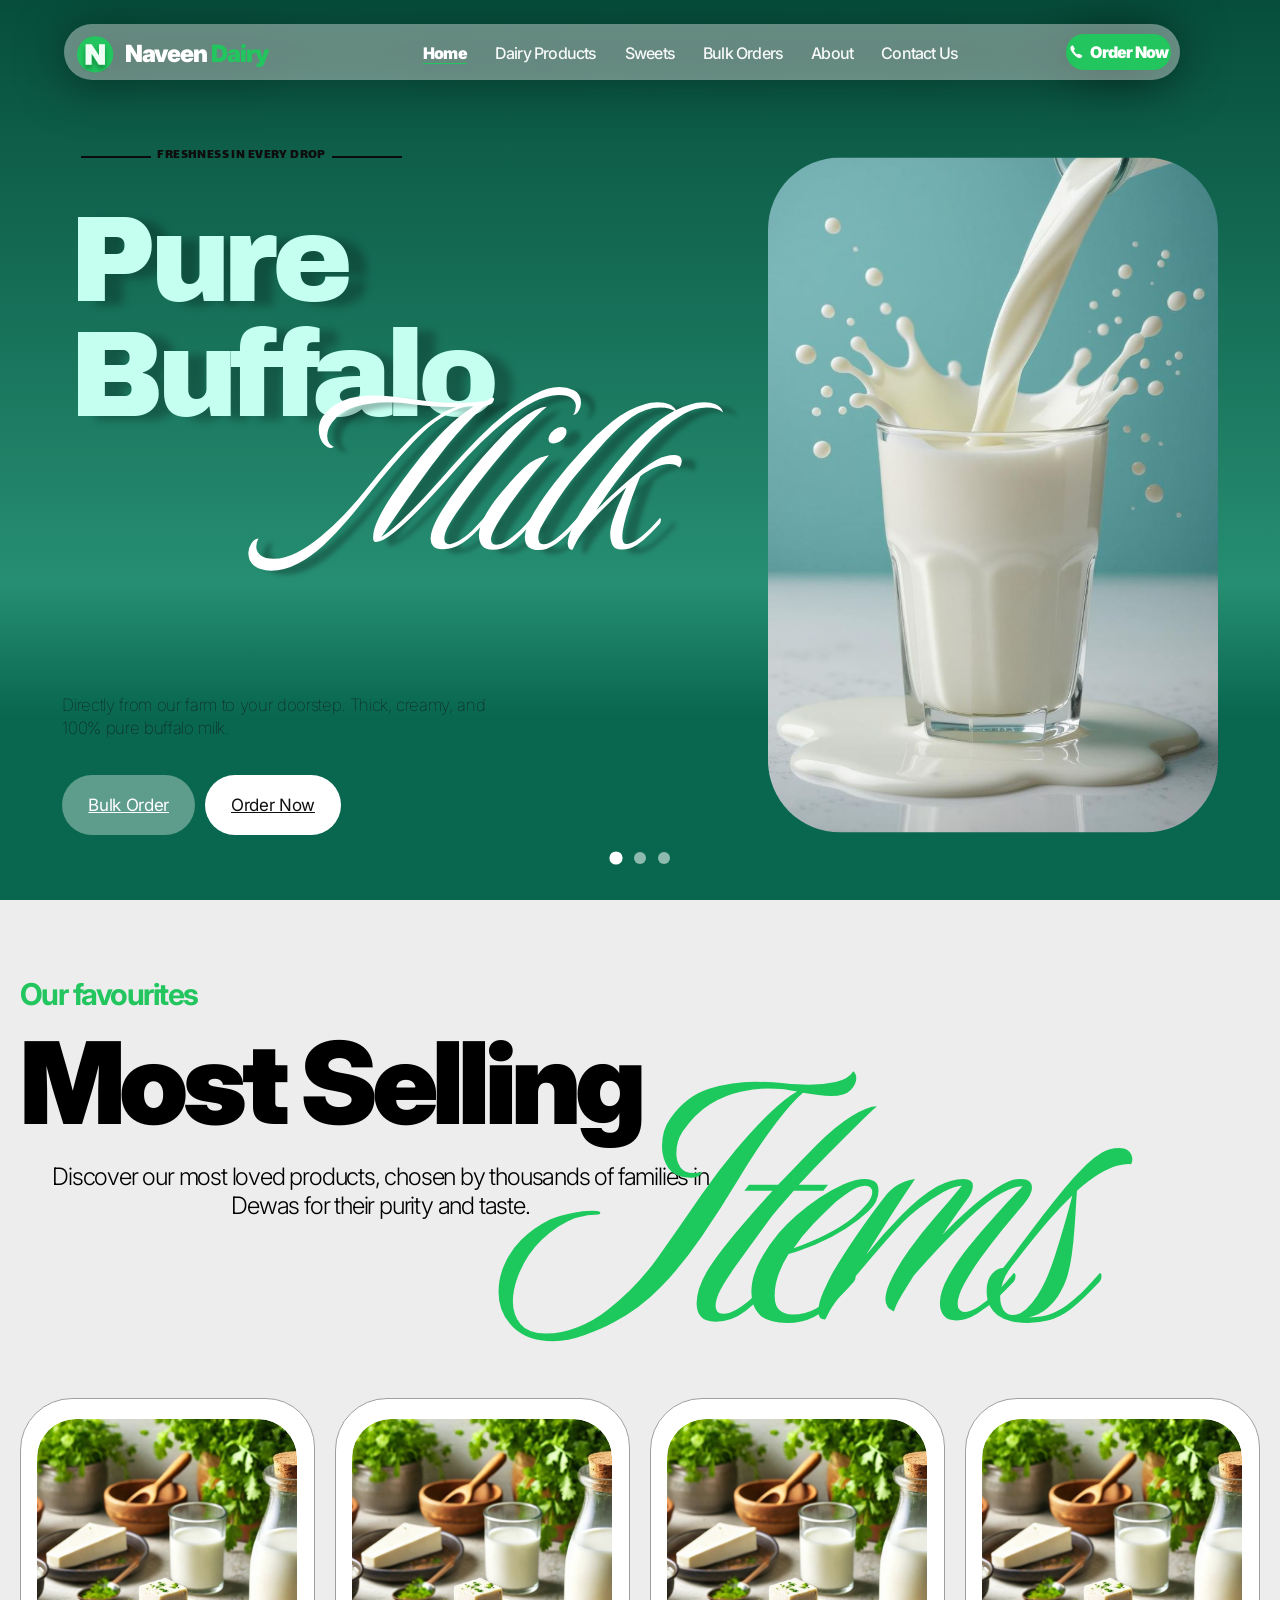
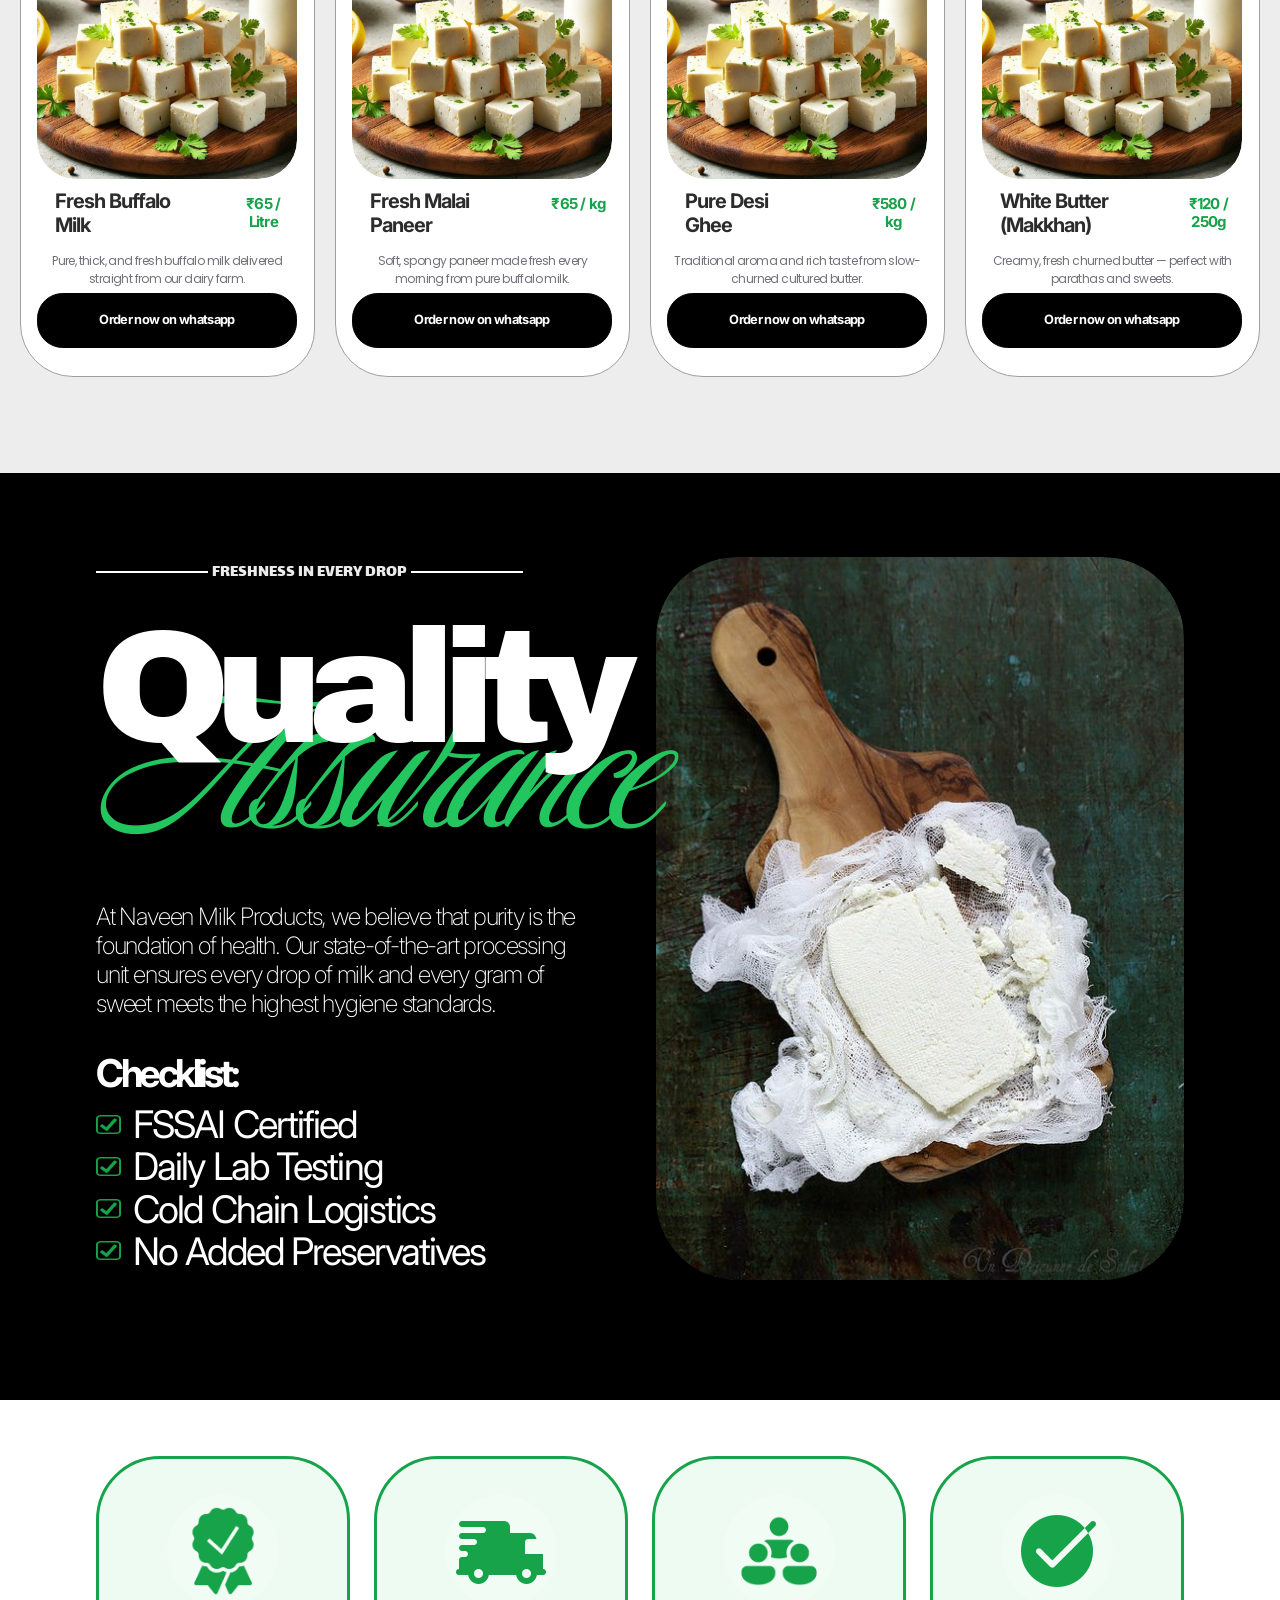
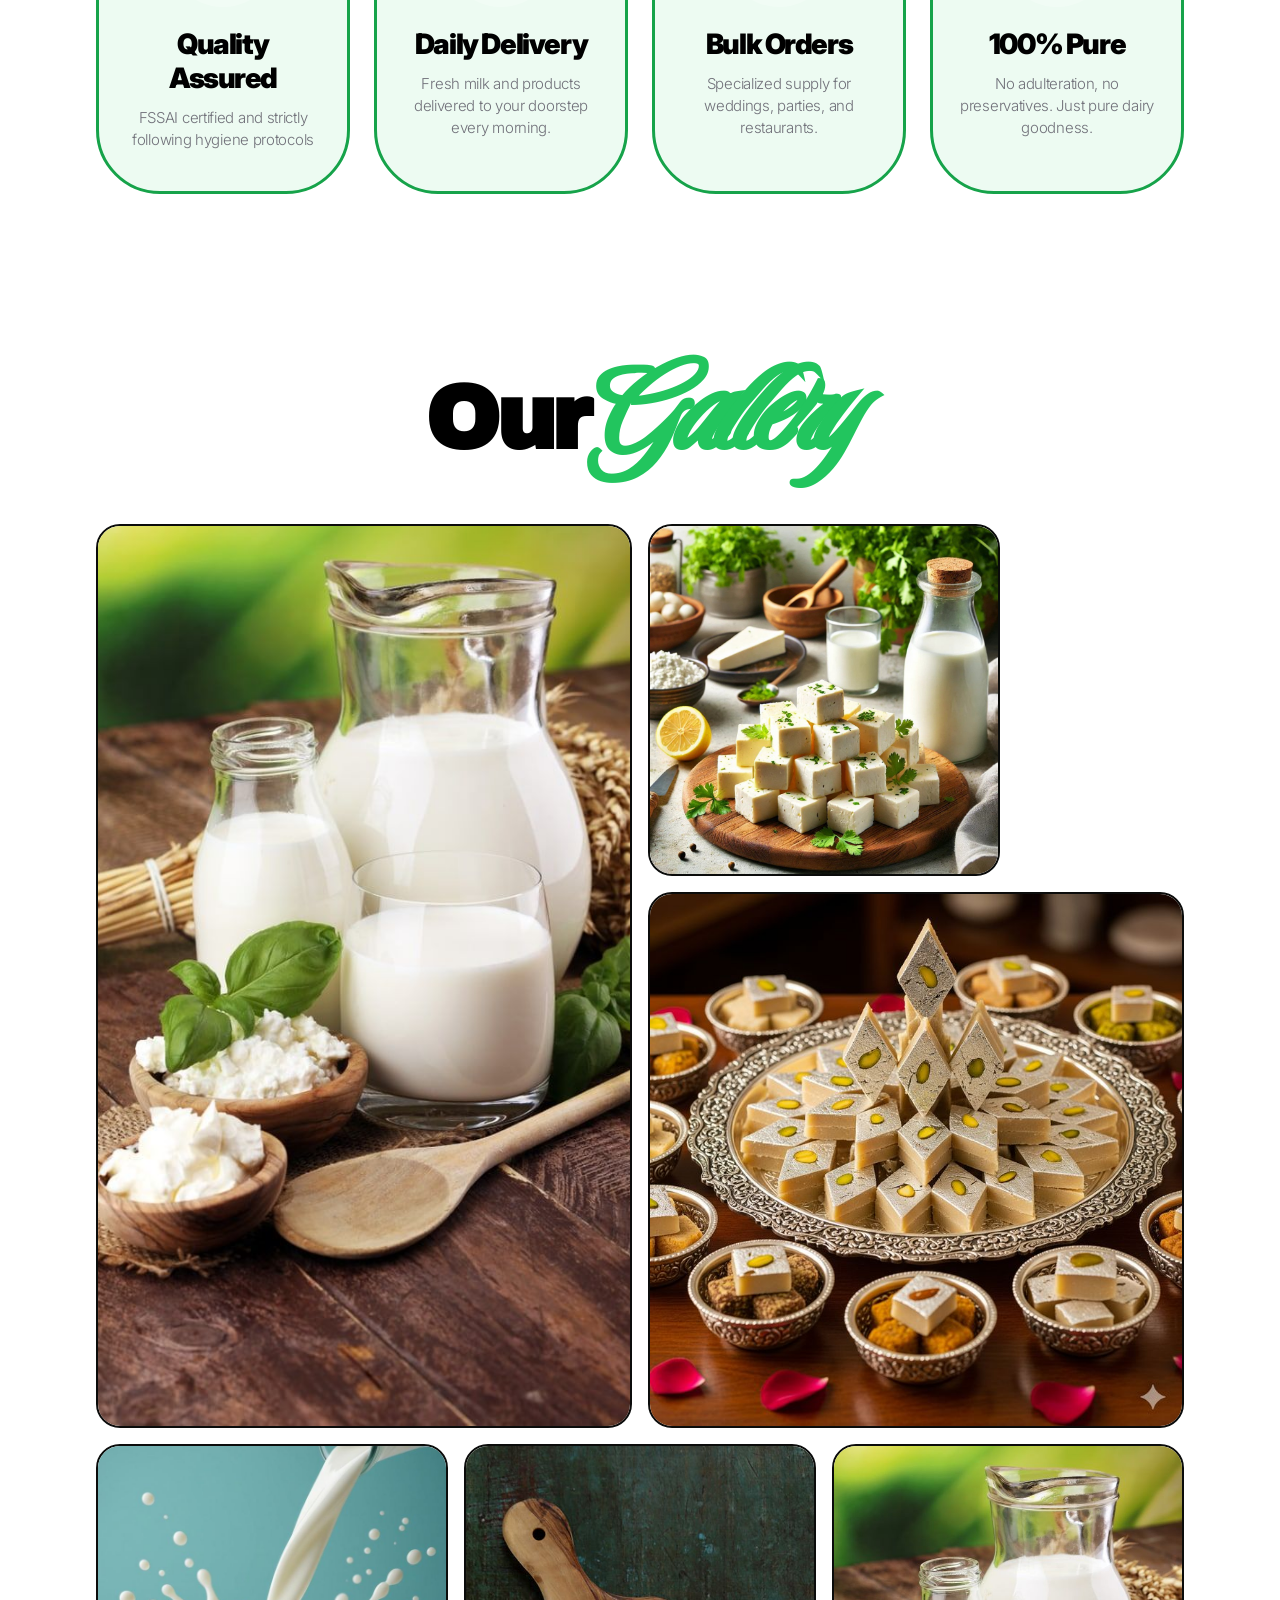
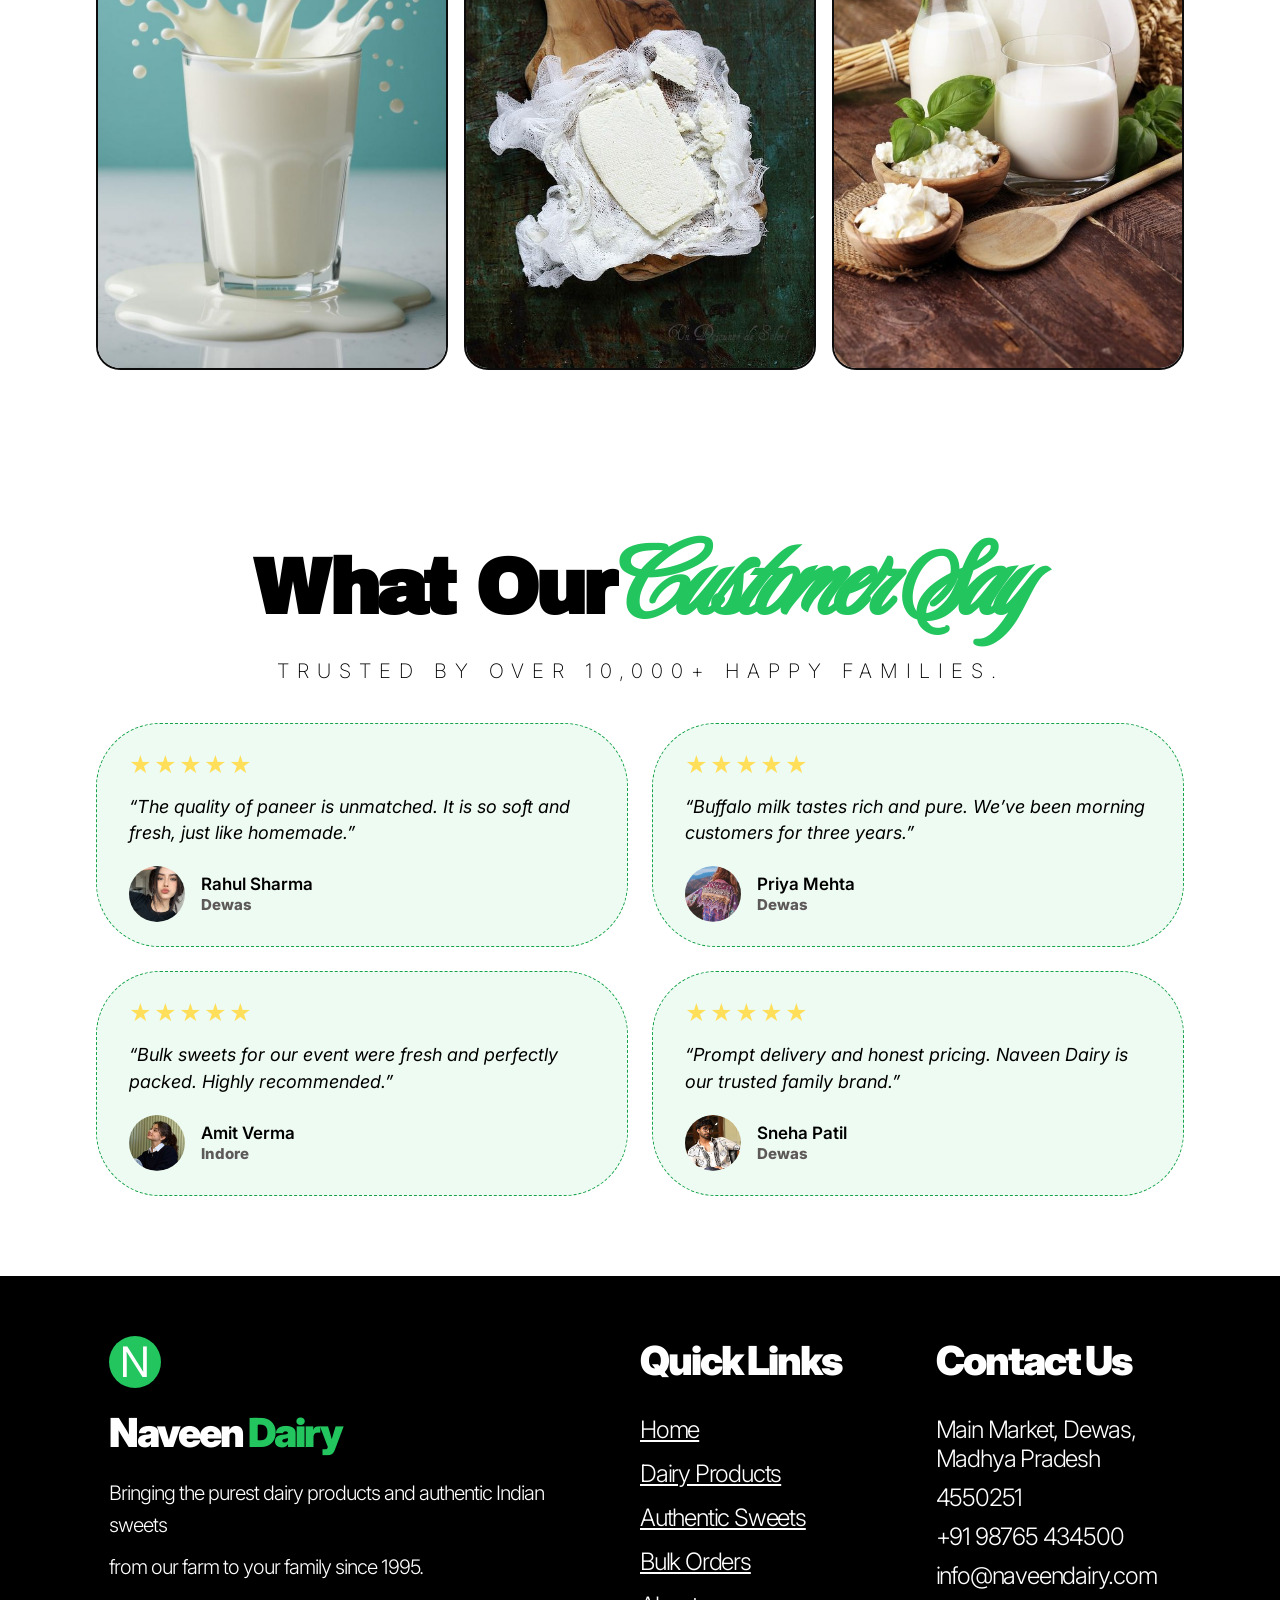
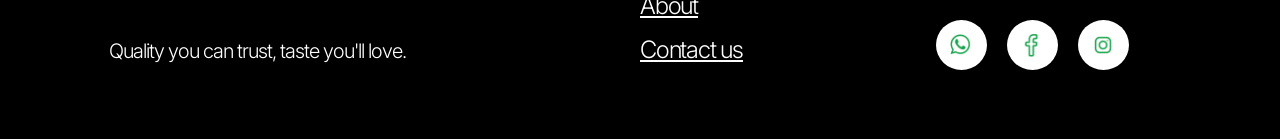
==== commit 90ea6e8d: "Stable vesrion 1" ====
--- a/index.html
+++ b/index.html
@@ -5,6 +5,7 @@
     <meta name="viewport" content="width=device-width, initial-scale=1.0">
     <link rel="icon" href="assets/icons/Logo.svg" type="image/x-icon">
     <title>Naveen Dairy - Pure Milk & Authentic Sweets</title>
+    <link rel="stylesheet" href="css/landing.css">
     <link rel="stylesheet" href="css/styles.css">
 </head>
 <body class="index-page">
@@ -32,78 +33,7 @@
     </nav>
 
     <!-- Hero Slider -->
-    <div class="hero">
-        <!-- Slide 1: Milk -->
-        <div class="slide slide-1 active">
-            <div class="slide-headline">
-                Pure<br>Buffalo
-            </div>
-            <div class="slide-tagline">
-                Freshness in every drop
-            </div>
-            <div class="slide-line slide-line-left"></div>
-            <div class="slide-line slide-line-right"></div>
-            <div class="slide-description">
-                Directly from our farm to your doorstep. Thick, creamy, and<br> 100% pure buffalo milk.
-            </div>
-            <div class="slide-script">
-                Milk
-            </div>
-            <img src="assets/imgs/LandingPage/buffaloMilk.png" alt="Milk" class="slide-product-image">
-
-            <div class="cta-buttons" style="left: 154px; top: 829px;">
-                <a href="bulk-orders.html" class="btn btn-secondary">Bulk Order</a>
-                <a href="#" onclick="orderOnWhatsApp('Fresh Buffalo Milk', '₹65/Litre')" class="btn btn-primary">Order Now</a>
-            </div>
-        </div>
-
-        <!-- Slide 2: Paneer -->
-        <div class="slide slide-2">
-            <div class="slide-headline">
-                Fresh<br>Malai
-            </div>
-            <div class="slide-tagline">
-                The heart of your kitchen
-            </div>
-            <div class="slide-line slide-line-left"></div>
-            <div class="slide-line slide-line-right"></div>
-            <div class="slide-description">
-                Soft, spongy, and rich in protein. Our paneer is<br> made fresh every morning.
-            </div>
-            <div class="slide-script">
-                Paneer
-            </div>
-            <img src="assets/imgs/LandingPage/paneer.png" alt="Paneer" class="slide-product-image">
-
-            <div class="cta-buttons" style="left: 154px; top: 829px;">
-                <a href="bulk-orders.html" class="btn btn-secondary">Bulk Order</a>
-                <a href="#" onclick="orderOnWhatsApp('Fresh Malai Paneer', '₹65/kg')" class="btn btn-primary">Order Now</a>
-            </div>
-        </div>
-
-        <!-- Slide 3: Kaju Katli -->
-        <div class="slide slide-3">
-            <div class="slide-headline">
-                Authentic<br>Kaju
-            </div>
-            <div class="slide-tagline">
-                Sweetness of tradition
-            </div>
-            <div class="slide-line slide-line-left"></div>
-            <div class="slide-line slide-line-right"></div>
-            <div class="slide-description">
-                Premium cashews and pure sugar. The perfect treat for<br> every celebration.
-            </div>
-            <div class="slide-script">
-                Katli
-            </div>
-            <img src="assets/imgs/LandingPage/kajuKatli.png" alt="Kaju Katli" class="slide-product-image">
-
-            <div class="cta-buttons" style="left: 140px; top: 823px;">
-                <a href="bulk-orders.html" class="btn btn-secondary">Bulk Order</a>
-                <a href="#" onclick="orderOnWhatsApp('Authentic Kaju Katli', '₹800/kg')" class="btn btn-primary">Order Now</a>
-            </div>
-        </div>
+    <div class="hero" id="hero-slider">
 
         <!-- Slider Indicators -->
         <div class="slider-indicators">
@@ -130,7 +60,7 @@
                     <h3 class="product-title">Fresh Buffalo<br>Milk</h3>
                     <p class="product-price">₹65 / Litre</p>
                     <p class="product-description">Pure, thick, and fresh buffalo milk delivered straight from our dairy farm.</p>
-                    <a href="dairy-products.html" class="product-button">View More Details</a>
+                    <a href="dairy-products.html" class="product-button">Order now on whatsapp</a>
                 </article>
                 <article class="product-card landing-product-card">
                     <div class="product-image-wrap">
@@ -139,7 +69,7 @@
                     <h3 class="product-title">Fresh Malai<br>Paneer</h3>
                     <p class="product-price">₹65 / kg</p>
                     <p class="product-description">Soft, spongy paneer made fresh every morning from pure buffalo milk.</p>
-                    <a href="dairy-products.html" class="product-button">View More Details</a>
+                    <a href="dairy-products.html" class="product-button">Order now on whatsapp</a>
                 </article>
                 <article class="product-card landing-product-card">
                     <div class="product-image-wrap">
@@ -148,7 +78,7 @@
                     <h3 class="product-title">Pure Desi<br>Ghee</h3>
                     <p class="product-price">₹580 / kg</p>
                     <p class="product-description">Traditional aroma and rich taste from slow-churned cultured butter.</p>
-                    <a href="dairy-products.html" class="product-button">View More Details</a>
+                    <a href="dairy-products.html" class="product-button">Order now on whatsapp</a>
                 </article>
                 <article class="product-card landing-product-card">
                     <div class="product-image-wrap">
@@ -157,7 +87,7 @@
                     <h3 class="product-title">White Butter<br>(Makkhan)</h3>
                     <p class="product-price">₹120 / 250g</p>
                     <p class="product-description">Creamy, fresh churned butter — perfect with parathas and sweets.</p>
-                    <a href="dairy-products.html" class="product-button">View More Details</a>
+                    <a href="dairy-products.html" class="product-button">Order now on whatsapp</a>
                 </article>
             </div>
         </section>
--- a/css/landing.css
+++ b/css/landing.css
@@ -0,0 +1,263 @@
+.hero {
+    position: relative;
+    height: 100vh;
+    height: 100dvh;
+    min-height: 700px;
+    overflow: hidden;
+    isolation: isolate;
+    --hero-shell-width: min(1240px, calc(100vw - 48px));
+    --hero-shell-left: calc((100vw - var(--hero-shell-width)) / 2);
+    --hero-shell-right: var(--hero-shell-left);
+    --tagline-left: clamp(96px, 9vw, 210px);
+    --tagline-width: clamp(170px, 16vw, 230.35px);
+    --tagline-gap: -12px;
+    --tagline-line-width: clamp(48px, 5.5vw, 100px);
+}
+
+.slider {
+    position: absolute;
+    inset: 0;
+    opacity: 0;
+    visibility: hidden;
+    transition: opacity 0.45s ease;
+}
+
+.slider.active {
+    opacity: 1;
+    visibility: visible;
+}
+
+.slider-1 {
+    background: linear-gradient(180deg, #064e3b 0%, #268e72 64.9%, #08674e 79.66%);
+    --script-left: calc(var(--hero-shell-left) + clamp(270px, 15vw, 400px));
+    --script-top: clamp(480px, 42vh, 470px);
+    --script-size: clamp(130px, 22vw, 350px);
+    --headline-color: #C4FFF0;
+    --description-color: #141010;
+}
+
+.slider-2 {
+    background: linear-gradient(181.33deg, #2db964 -38.05%, #50fe95 34.05%, #14532d 88.47%);
+    --script-left: calc(var(--hero-shell-left) + clamp(150px, 12vw, 360px));
+    --script-top: clamp(480px, 42vh, 470px);
+    --script-size: clamp(130px, 22vw, 350px);
+    --headline-color: #b7ffd4;
+    --description-color: #141010;
+}
+
+.slider-3 {
+    background: linear-gradient(185.21deg, #8acb29 32.15%, #a5c877 61.43%, #406212 85.6%);
+    --script-left: calc(var(--hero-shell-left) + clamp(250px, 12vw, 360px));
+    --script-top: clamp(480px, 42vh, 470px);
+    --script-size: clamp(130px, 22vw, 350px);
+    --headline-color: #d8ffa6;
+    --description-color: #dfdfdf;
+    letter-spacing:-8px;
+}
+
+.slider-tagline {
+    position: absolute;
+    left: calc(var(--hero-shell-left) + var(--tagline-left));
+    width: var(--tagline-width);
+    text-align: center;
+    top: clamp(120px, 16vh, 170px);
+    font-family: "Lalezar", cursive;
+    font-size: clamp(14px, 1.05vw, 17px);
+    color: #0e0e0e;
+    text-transform: uppercase;
+    letter-spacing: 0.03em;
+    z-index: 4;
+}
+
+.slider-line {
+    position: absolute;
+    top: clamp(132px, 17.3vh, 184px);
+    height: 2px;
+    background: #0b0b0b;
+    z-index: 4;
+}
+
+.slider-line-left {
+    left: calc(var(--hero-shell-left) + var(--tagline-left) - var(--tagline-gap) - var(--tagline-line-width));
+    width: var(--tagline-line-width);
+}
+
+.slider-line-right {
+    left: calc(var(--hero-shell-left) + var(--tagline-left) + var(--tagline-width) + var(--tagline-gap));
+    width: var(--tagline-line-width);
+}
+
+.slider-headline {
+    position: absolute;
+    left: calc(var(--hero-shell-left) + clamp(10px, 3.5vw, 60px));
+    top: clamp(164px, 22.5vh, 220px);
+    font-family: "Archivo Black", sans-serif;
+    font-size: clamp(82px, 9.5vw, 168px);
+    line-height: .95;
+    letter-spacing: -0.06em;
+    color: var(--headline-color, #c9ffee);
+    text-shadow: 18px 4px 8px rgba(0, 0, 0, 0.25);
+    z-index: 4;
+}
+
+.slider-description {
+    position: absolute;
+    left: calc(var(--hero-shell-left) + clamp(16px, 3vw, 90px));
+    right: calc(var(--hero-shell-right) + clamp(320px, 28vw, 500px));
+    bottom: clamp(120px, 18vh, 160px);
+    font-family: "Inter", sans-serif;
+    font-size: clamp(14px, 1.32vw, 20px);
+    font-weight: 100;
+    line-height: 1.35;
+    letter-spacing: -0.02em;
+    color: var(--description-color, #131313);
+    z-index: 4;
+}
+
+.slider-script {
+    position: absolute;
+    left: var(--script-left);
+    top: var(--script-top);
+    transform: translateY(-50%);
+    font-family: "Luxurious Script", cursive;
+    font-size: var(--script-size);
+    line-height: 0.9;
+    color: #fff;
+    text-shadow: 14px 4px 4px rgba(0, 0, 0, 0.25);
+    pointer-events: none;
+    z-index: 5;
+}
+
+.slider-product-image {
+    position: absolute;
+    right: calc(var(--hero-shell-right) + clamp(8px, 3vw, 150px));
+    top: 55%;
+    transform: translateY(-50%);
+    width: clamp(300px, 38vw, 450px);
+    height: clamp(300px, 75vh, 851px);
+    object-fit: cover;
+    border-radius: clamp(22px, 8vw, 72px);
+    z-index: 3;
+}
+
+.slider .cta-buttons {
+    position: absolute;
+    left: calc(var(--hero-shell-left) + clamp(16px, 3vw, 90px)) !important;
+    top: auto !important;
+    bottom: clamp(38px, 7.2vh, 72px);
+    display: flex;
+    gap: 10px;
+    z-index: 6;
+}
+
+.slider .btn {
+    padding: 20px 26px;
+    border-radius: 999px;
+    font-size: clamp(14px, 1.5vw, 17px);
+    letter-spacing: -0.02em;
+}
+
+.slider .btn-primary {
+    background: #fff;
+    color: #101010;
+}
+
+.slider .btn-secondary {
+    background: rgba(255, 255, 255, 0.35);
+    color: #fff;
+}
+
+.slider-indicators {
+    position: absolute;
+    left: 50%;
+    bottom: clamp(20px, 4vh, 56px);
+    transform: translateX(-50%);
+    display: flex;
+    gap: 12px;
+    z-index: 10;
+}
+
+.indicator {
+    width: 12px;
+    height: 12px;
+    border-radius: 50%;
+    background: rgba(255, 255, 255, 0.55);
+    cursor: pointer;
+    transition: transform 0.2s ease, background 0.2s ease;
+}
+
+.indicator.active {
+    background: #fff;
+    transform: scale(1.1);
+}
+
+@media (max-width: 900px) {
+    .hero {
+        min-height: 100dvh;
+        --hero-shell-width: calc(100vw - 28px);
+        --hero-shell-left: 14px;
+        --hero-shell-right: 14px;
+        /* --tagline-left: 58px;
+        --tagline-width: 180px;
+        --tagline-gap: -15px;
+        --tagline-line-width: 48px; */
+    }
+
+    body.index-page .navbar {
+        width: calc(100vw - 16px);
+    }
+
+    .slider-headline {
+        top: 28%;
+        left: calc(var(--hero-shell-left) + 6px);
+        font-size: clamp(46px, 12vw, 82px);
+    }
+
+    .slider-tagline {
+        top: 16%;
+        font-size: 12px;
+    }
+
+    .slider-line {
+        top: 17.3%;
+    }
+
+    .slider-line-left {
+        left: calc(var(--hero-shell-left) + var(--tagline-left) - var(--tagline-gap) - var(--tagline-line-width));
+    }
+
+    .slider-line-right {
+        left: calc(var(--hero-shell-left) + var(--tagline-left) + var(--tagline-width) + var(--tagline-gap));
+    }
+
+    .slider-script {
+        top: clamp(250px, 43%, 320px);
+        left: calc(var(--hero-shell-left) + 38px);
+        font-size: clamp(82px, 20vw, 140px);
+    }
+
+    .slider-product-image {
+        right: calc(var(--hero-shell-right) + 2px);
+        width: min(38vw, 220px);
+        height: min(44vh, 320px);
+        border-radius: 40px;
+    }
+
+    .slider-description {
+        left: calc(var(--hero-shell-left) + 6px);
+        right: calc(var(--hero-shell-right) + 2px);
+        bottom: 145px;
+        font-size: 13px;
+    }
+
+    .slider .cta-buttons {
+        left: calc(var(--hero-shell-left) + 6px) !important;
+        bottom: 84px;
+        gap: 8px;
+    }
+
+    .slider .btn {
+        padding: 9px 13px;
+        font-size: 12px;
+    }
+}
--- a/css/styles.css
+++ b/css/styles.css
@@ -34,14 +34,17 @@
 /* Navbar */
 .navbar {
     position: fixed;
-    top: 27px;
-    left: 54px;
+    top: 5px;
+    left: 50%;
+    transform: translateX(-50%);
     z-index: 1000;
-    width: 1357px;
-    max-width: min(1357px, calc(100vw - 108px));
+    width: 90vw;
+    max-width: 1357px;
+    /* max-width: min(1357px, calc(100vw - 108px)); */
     height: 95px;
     box-sizing: border-box;
-    filter: drop-shadow(0px 4px 25.9px rgba(0, 0, 0, 0.25));
+    filter: drop-shadow(0px 4px 25.9px rgba(0, 0, 0, 0.75));
+    transition: filter 0.25s ease;
 }
 
 .navbar-bg {
@@ -54,6 +57,19 @@
     backdrop-filter: blur(50px);
     -webkit-backdrop-filter: blur(50px);
     border-radius: 28px;
+    transition: background 0.25s ease, backdrop-filter 0.25s ease, -webkit-backdrop-filter 0.25s ease, border-color 0.25s ease;
+    border: 1px solid transparent;
+}
+
+.navbar.is-scrolled {
+    filter: drop-shadow(0px 10px 34px rgba(0, 0, 0, 0.86));
+}
+
+.navbar.is-scrolled .navbar-bg {
+    background: linear-gradient(90deg, rgba(255, 255, 255, 0.82) 0%, rgba(244, 244, 244, 0.92) 100%);
+    backdrop-filter: blur(100px);
+    -webkit-backdrop-filter: blur(100px);
+    border-color: rgba(0, 0, 0, 0.08);
 }
 
 .logo-circle {
@@ -219,6 +235,23 @@
     color: #bbf7d0;
 }
 
+body.index-page .navbar.is-scrolled .brand-name {
+    color: #111;
+}
+
+body.index-page .navbar.is-scrolled .nav-links a:not(.active) {
+    color: #111;
+}
+
+body.index-page .navbar.is-scrolled .nav-links a.active {
+    color: #16a34a;
+    text-decoration-color: #16a34a;
+}
+
+body.index-page .navbar.is-scrolled .nav-links a:hover {
+    color: #15803d;
+}
+
 /* Footer / static: same mark, centered N (no Figma absolute layers) */
 .logo--footer {
     position: relative;
@@ -254,317 +287,6 @@
     font-size: 42px;
     line-height: 1;
     display: block;
-}
-
-/* Hero Section */
-.hero {
-    position: relative;
-    height: 1024px;
-    overflow: hidden;
-}
-
-.hero-bg {
-    position: absolute;
-    inset: 0;
-    background: linear-gradient(180deg, #064e3b 0%, #22c55e 50%, #14532d 100%);
-}
-
-.hero-title {
-    position: absolute;
-    left: 117px;
-    top: 200px;
-    font-family: 'Archivo Black', sans-serif;
-    font-size: 168px;
-    color: #b7ffd4;
-    text-shadow: 24px 4px 4.5px rgba(0, 0, 0, 0.25);
-    letter-spacing: -15.1px;
-    line-height: 0.9;
-}
-
-.hero-subtitle {
-    position: absolute;
-    font-family: 'Luxurious Script', cursive;
-    font-size: 359px;
-    color: white;
-    text-shadow: 0px 4px 4px rgba(0, 0, 0, 0.25);
-    letter-spacing: -18px;
-}
-
-.hero-tagline {
-    position: absolute;
-    left: 256px;
-    top: 178px;
-    font-family: 'Lalezar', cursive;
-    font-size: 17px;
-    color: black;
-    text-transform: uppercase;
-    letter-spacing: 0.5px;
-}
-
-.hero-line {
-    position: absolute;
-    height: 2.5px;
-    background: black;
-}
-
-.hero-description {
-    position: absolute;
-    font-weight: 200;
-    font-size: 24px;
-    color: #141010;
-    letter-spacing: -1.2px;
-    line-height: 1.4;
-}
-
-.hero-image {
-    position: absolute;
-    border-radius: 114px;
-    overflow: hidden;
-}
-
-.cta-buttons {
-    position: absolute;
-    display: flex;
-    gap: 20px;
-}
-
-.btn {
-    padding: 20px 40px;
-    border-radius: 35px;
-    font-weight: 900;
-    font-size: 24px;
-    letter-spacing: -1.2px;
-    text-decoration: none;
-    transition: all 0.3s;
-    border: none;
-    cursor: pointer;
-}
-
-.btn-primary {
-    background: white;
-    color: black;
-}
-
-.btn-secondary {
-    background: rgba(255, 255, 255, 0.45);
-    color: white;
-}
-
-.btn:hover {
-    transform: translateY(-3px);
-    box-shadow: 0 10px 20px rgba(0, 0, 0, 0.2);
-}
-
-/* Slider Indicators */
-.slide {
-    opacity: 0;
-    visibility: hidden;
-    transition: opacity 0.5s ease-in-out;
-    z-index: 1;
-}
-
-.slide.active {
-    opacity: 1;
-    visibility: visible;
-    z-index: 2;
-}
-
-.slide {
-    position: absolute;
-    inset: 0;
-}
-
-.slide-1 {
-    background: linear-gradient(180deg, #064e3b 0%, #268e72 64.9%, #08674e 79.66%);
-}
-
-.slide-2 {
-    background: linear-gradient(181.33deg, #2DB964 -38.05%, #50FE95 34.05%, #14532D 88.47%);
-}
-
-.slide-3 {
-    background: linear-gradient(185.21deg, #8acb29 32.15%, #a5c877 61.43%, #406212 85.6%);
-}
-
-.slide-headline {
-    position: absolute;
-    left: 117px;
-    top: 217px;
-    font-family: 'Archivo Black', sans-serif;
-    font-size: 168px;
-    color: #b7ffd4;
-    text-shadow: 24px 4px 4.5px rgba(0, 0, 0, 0.25);
-    letter-spacing: -15.1px;
-    line-height: 0.9;
-    z-index: 3;
-}
-
-.slide-tagline {
-    position: absolute;
-    left: 256.1px;
-    top: 178px;
-    font-family: 'Lalezar', cursive;
-    font-size: 17px;
-    color: #000;
-    text-transform: uppercase;
-    z-index: 3;
-}
-
-.slide-line {
-    position: absolute;
-    height: 2.5px;
-    background: #000;
-    top: 190.9px;
-    z-index: 3;
-}
-
-.slide-line-left {
-    left: 140px;
-    width: 112.11px;
-}
-
-.slide-line-right {
-    left: 453.59px;
-    width: 112.41px;
-}
-
-.slide-description {
-    position: absolute;
-    left: 161px;
-    top: 742px;
-    font-weight: 200;
-    font-size: 24px;
-    color: #141010;
-    letter-spacing: -1.2px;
-    line-height: 1.4;
-    max-width: 780px;
-    z-index: 3;
-}
-
-.slide-script {
-    position: absolute;
-    left: 331px;
-    top: 374px;
-    font-family: 'Luxurious Script', cursive;
-    font-size: 359.256px;
-    color: #fff;
-    text-shadow: 23px 4px 4px rgba(0, 0, 0, 0.25);
-    letter-spacing: -18px;
-    z-index: 4;
-}
-
-.slide-product-image {
-    position: absolute;
-    left: 798px;
-    top: 191px;
-    width: 562px;
-    height: 722px;
-    border-radius: 114.182px;
-    object-fit: cover;
-    z-index: 2;
-}
-
-.slide-1 .slide-headline {
-    left: 110px;
-    top: 219px;
-    color: #c4fff0;
-    text-shadow: 36px 4px 11.8px rgba(0, 0, 0, 0.25);
-}
-
-.slide-1 .slide-tagline {
-    left: 248.1px;
-    top: 174px;
-}
-
-.slide-1 .slide-line {
-    top: 186.9px;
-}
-
-.slide-1 .slide-line-left {
-    left: 132px;
-}
-
-.slide-1 .slide-line-right {
-    left: 445.59px;
-}
-
-.slide-1 .slide-description {
-    left: 110px;
-    top: 741px;
-}
-
-.slide-1 .slide-script {
-    left: 367px;
-    top: 369px;
-    font-size: 346.63px;
-    text-shadow: 0 4px 4px rgba(0, 0, 0, 0.25);
-}
-
-.slide-1 .slide-product-image {
-    left: 797px;
-    top: 201px;
-    width: 558px;
-    height: 721px;
-    border-radius: 114.306px;
-}
-
-.slide-2 .slide-line-right {
-    left: 474px;
-    width: 92px;
-}
-
-.slide-2 .slide-line {
-    top: 190.9px;
-}
-
-.slide-2 .slide-script {
-    left: 249px;
-    top: 367px;
-    text-shadow: 0 4px 4px rgba(0, 0, 0, 0.25);
-}
-
-.slide-3 .slide-headline {
-    left: 59px;
-    top: 230px;
-    color: #d8ffa6;
-    text-shadow: 17px 4px 0 rgba(0, 0, 0, 0.25);
-}
-
-.slide-3 .slide-description {
-    left: 165px;
-    top: 740px;
-    color: #dfdfdf;
-}
-
-.slide-3 .slide-product-image {
-    left: 852px;
-    top: 215px;
-    width: 528px;
-    height: 713px;
-    border-radius: 99px;
-}
-
-.slider-indicators {
-    position: absolute;
-    bottom: 75px;
-    left: 50%;
-    transform: translateX(-50%);
-    display: flex;
-    gap: 23px;
-    z-index: 10;
-}
-
-.indicator {
-    width: 16px;
-    height: 17px;
-    background: #bebebe;
-    border-radius: 50%;
-    cursor: pointer;
-    transition: all 0.3s;
-}
-
-.indicator.active {
-    background: white;
 }
 
 /* —— Landing page (index): sections below hero — image-3 / assets/imgs/LandingPage — */
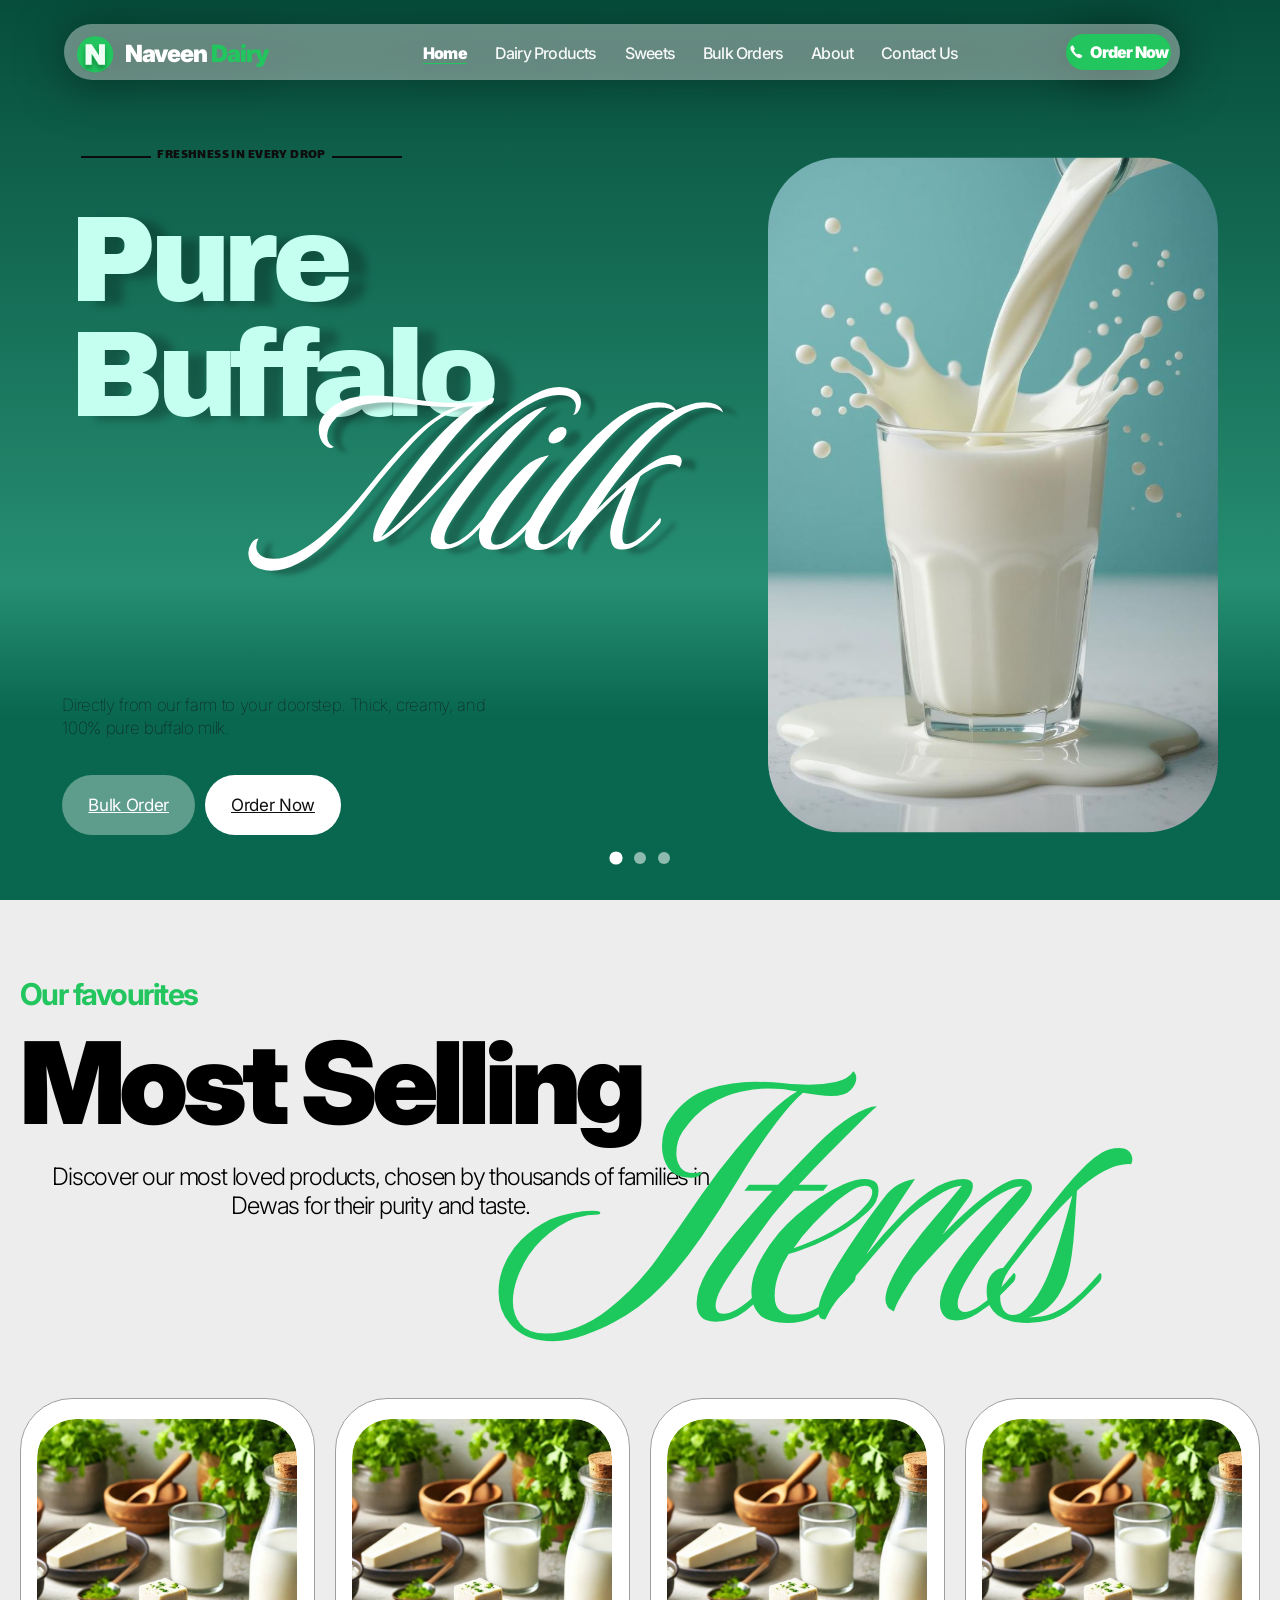
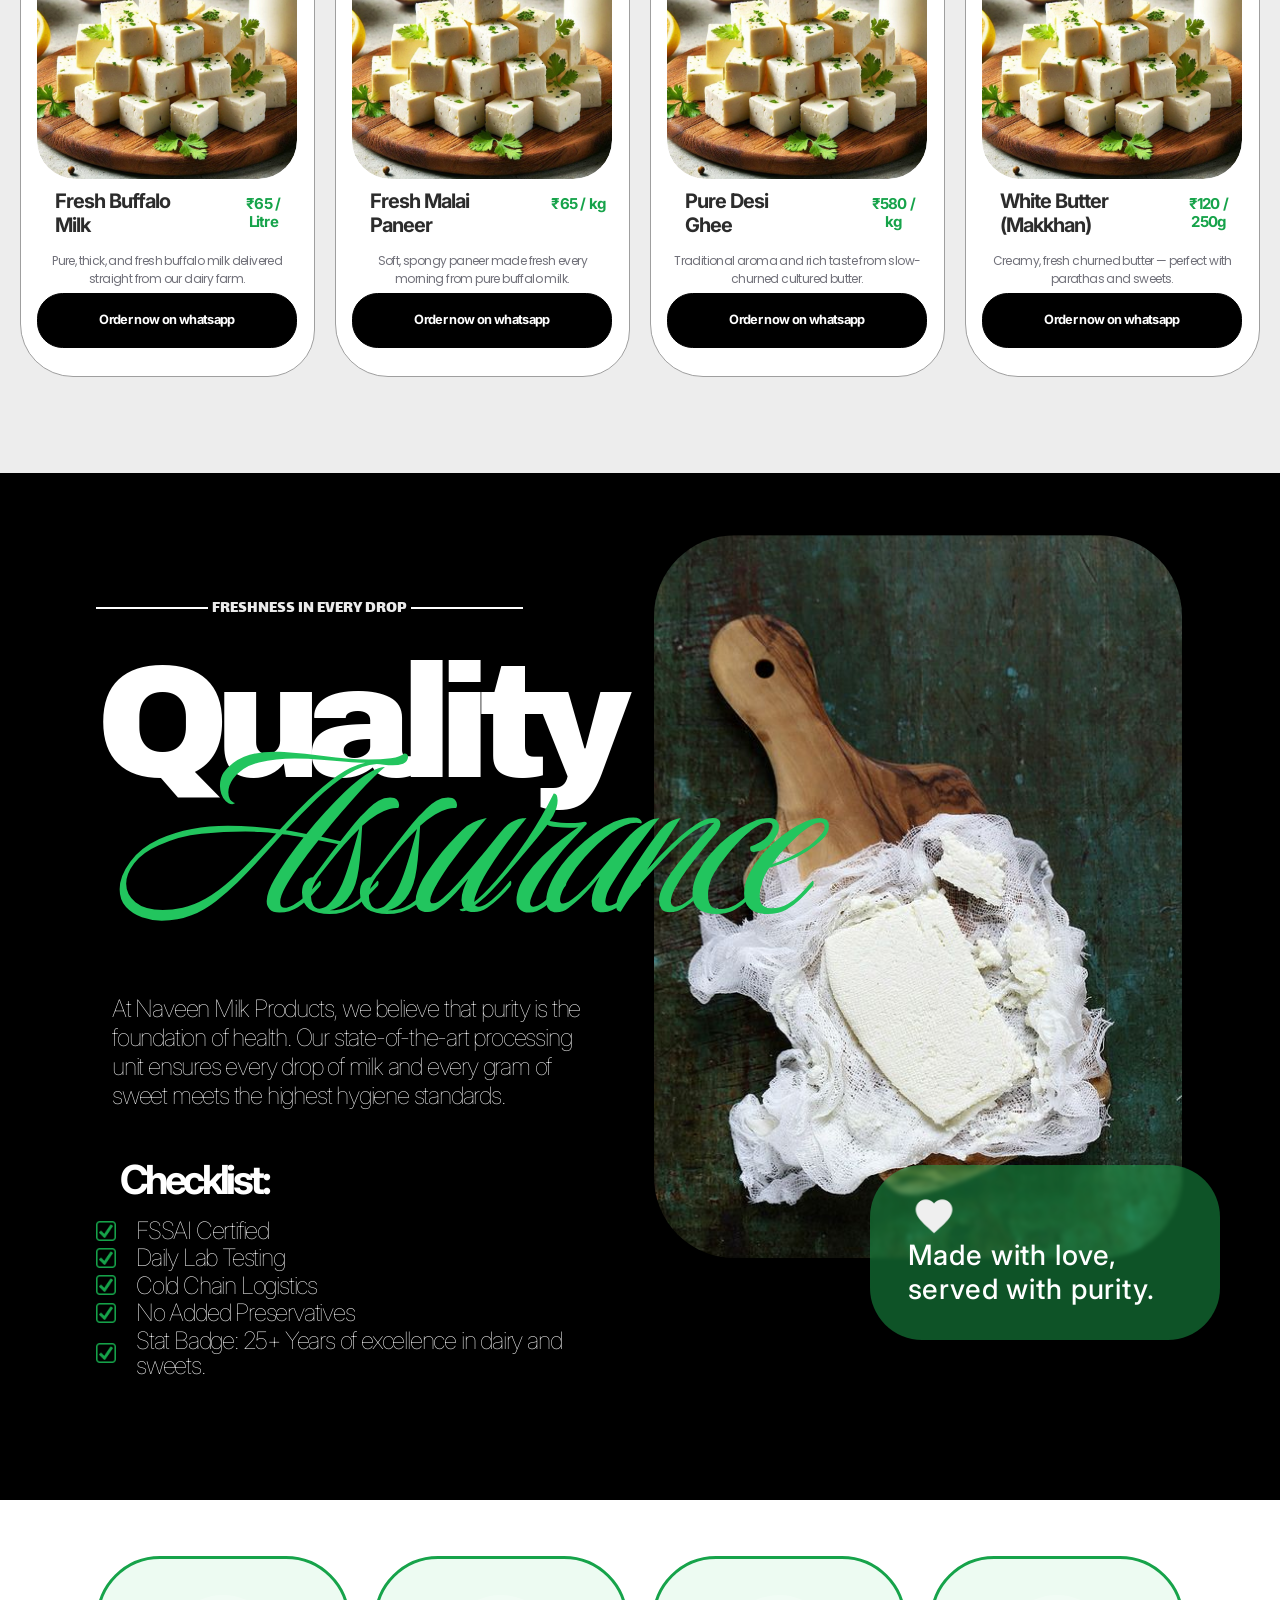
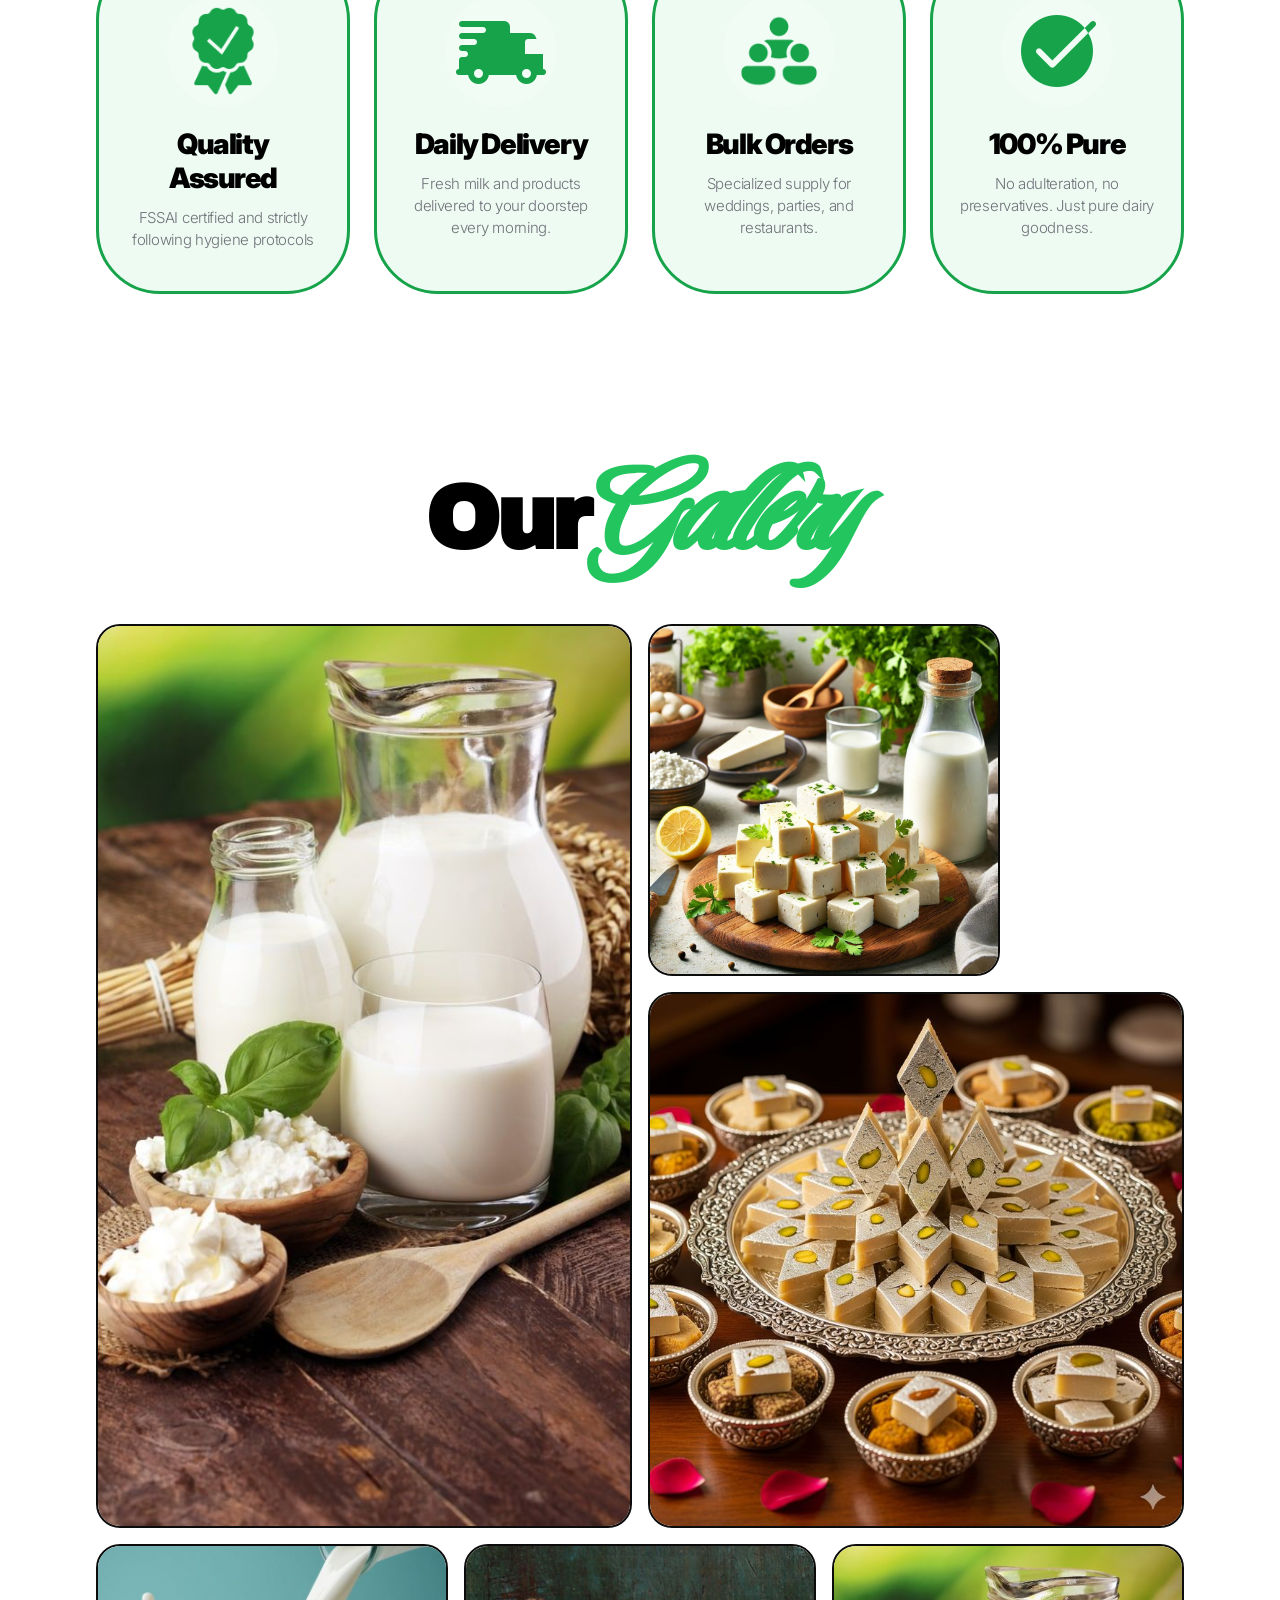
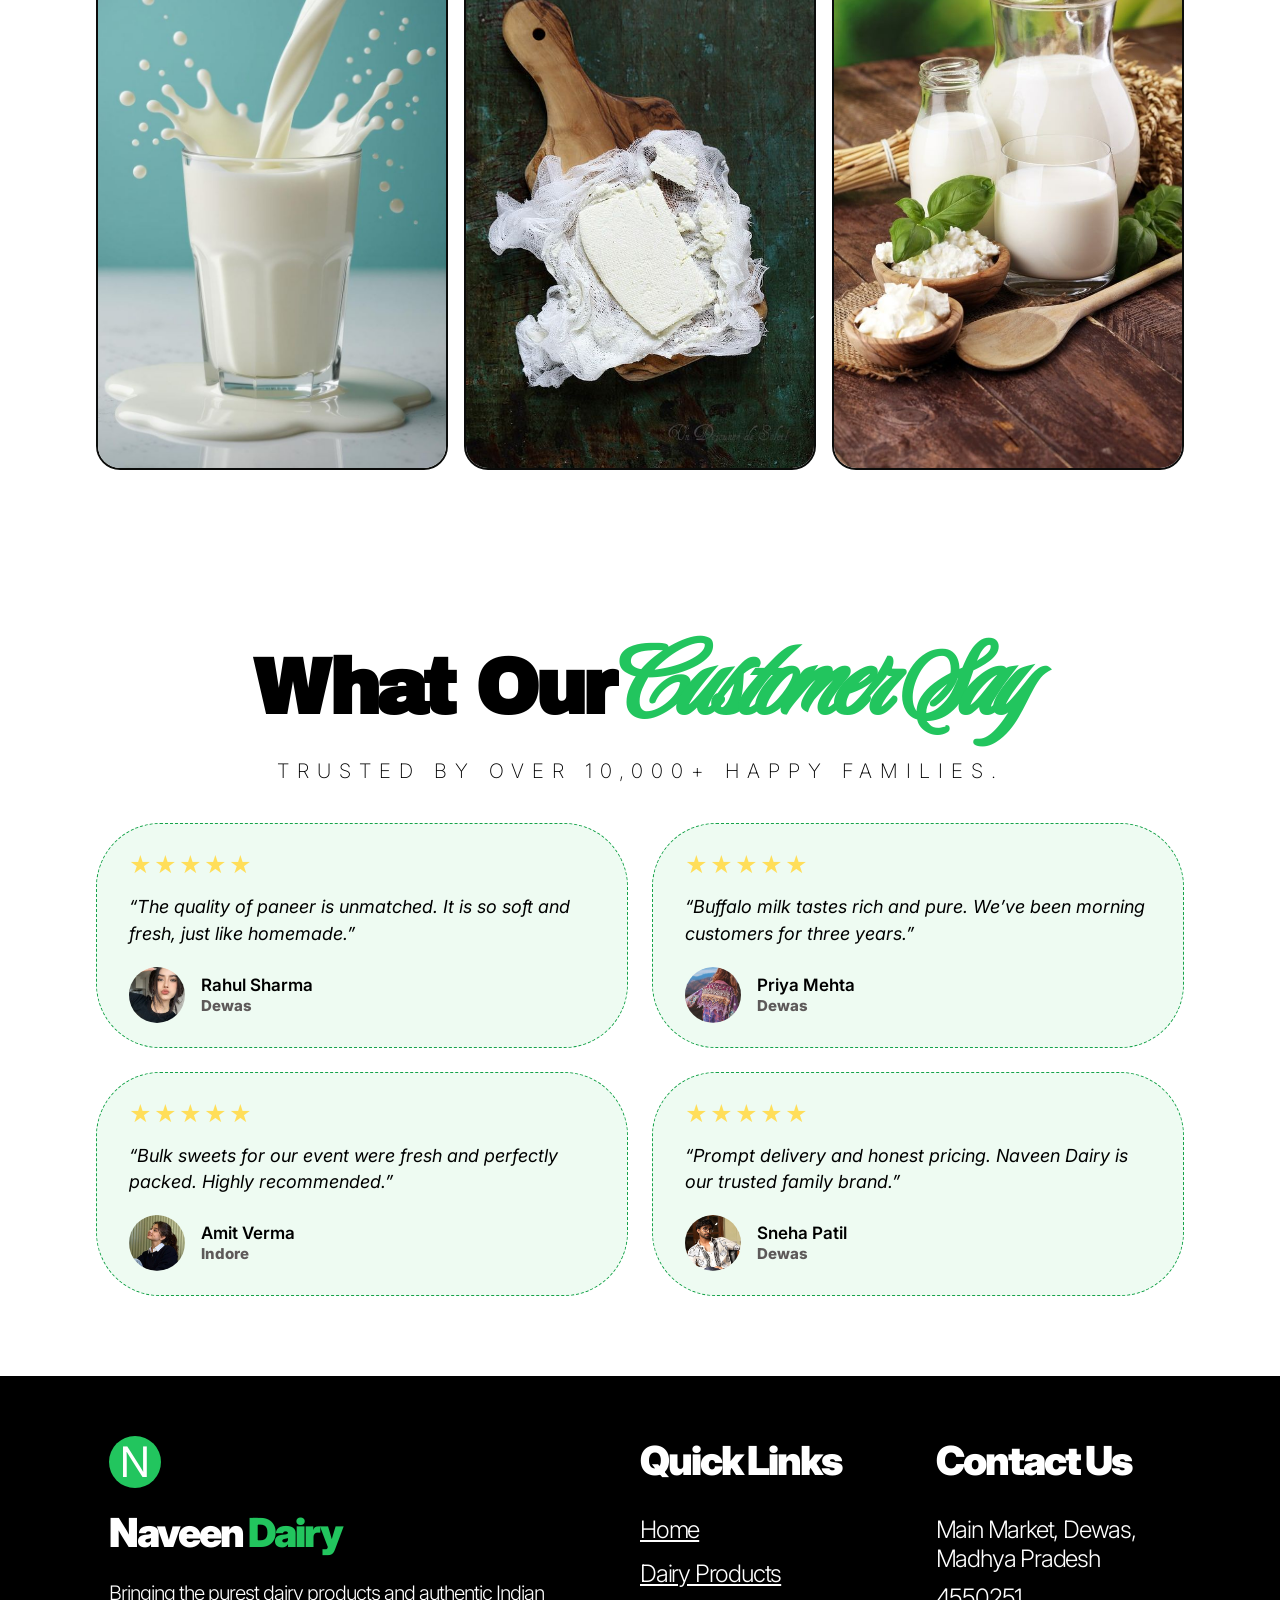
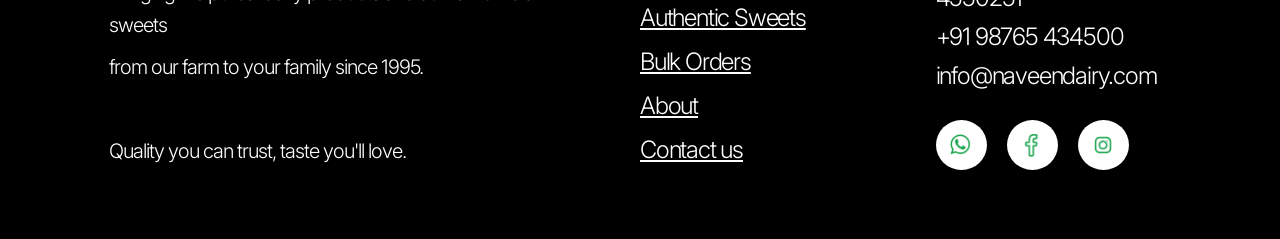
==== commit 286db7f6: "stable 2" ====
--- a/index.html
+++ b/index.html
@@ -1,285 +1,485 @@
-<!DOCTYPE html>
+<!doctype html>
 <html lang="en">
-<head>
-    <meta charset="UTF-8">
-    <meta name="viewport" content="width=device-width, initial-scale=1.0">
-    <link rel="icon" href="assets/icons/Logo.svg" type="image/x-icon">
+  <head>
+    <meta charset="UTF-8" />
+    <meta name="viewport" content="width=device-width, initial-scale=1.0" />
+    <link rel="icon" href="assets/icons/Logo.svg" type="image/x-icon" />
     <title>Naveen Dairy - Pure Milk & Authentic Sweets</title>
-    <link rel="stylesheet" href="css/landing.css">
-    <link rel="stylesheet" href="css/styles.css">
-</head>
-<body class="index-page">
+    <link rel="stylesheet" href="css/landing.css" />
+    <link rel="stylesheet" href="css/styles.css" />
+  </head>
+  <body class="index-page">
     <!-- Navbar -->
     <nav class="navbar">
-        <div class="navbar-bg"></div>
-        <div class="logo">
-        <img src="assets/icons/Logo.svg" alt="Naveen Dairy Logo" class="logo-image">
-        </div>
-        <div class="brand-name">
-            Naveen <span class="dairy">Dairy</span>
-        </div>
-        <ul class="nav-links">
+      <div class="navbar-bg"></div>
+      <div class="logo">
+        <img
+          src="assets/icons/Logo.svg"
+          alt="Naveen Dairy Logo"
+          class="logo-image"
+        />
+      </div>
+      <div class="brand-name">Naveen <span class="dairy">Dairy</span></div>
+      <ul class="nav-links">
+        <li><a href="index.html">Home</a></li>
+        <li><a href="dairy-products.html">Dairy Products</a></li>
+        <li><a href="sweets.html">Sweets</a></li>
+        <li><a href="bulk-orders.html">Bulk Orders</a></li>
+        <li><a href="about.html">About</a></li>
+        <li><a href="contact.html">Contact Us</a></li>
+      </ul>
+      <a
+        href="#"
+        class="order-btn"
+        onclick="orderOnWhatsApp('General Inquiry', '')"
+      >
+        <img src="assets/icons/phoneIcon.png" alt="Phone" class="phone-icon" />
+        Order Now
+      </a>
+    </nav>
+
+    <!-- Hero Slider -->
+    <div class="hero" id="hero-slider">
+      <!-- Slider Indicators -->
+      <div class="slider-indicators">
+        <div class="indicator active"></div>
+        <div class="indicator"></div>
+        <div class="indicator"></div>
+      </div>
+    </div>
+
+    <main class="landing-main">
+      <!-- Most Selling Items (image-3 / LandingPage) -->
+      <section
+        class="landing-section landing-bestsellers"
+        id="bestsellers"
+        aria-labelledby="landing-bestsellers-title"
+      >
+        <p class="landing-eyebrow">Our favourites</p>
+        <h2 class="landing-bestsellers-heading" id="landing-bestsellers-title">
+          <span class="landing-bestsellers-title-text">Most Selling</span>
+          <span class="landing-bestsellers-title-script">Items</span>
+        </h2>
+        <p class="landing-lead">
+          Discover our most loved products, chosen by thousands of families in
+          Dewas for their purity and taste.
+        </p>
+        <div class="landing-products-grid">
+          <article class="product-card landing-product-card">
+            <div class="product-image-wrap">
+              <img
+                src="assets/imgs/LandingPage/dairyCardMain.png"
+                alt="Fresh Buffalo Milk"
+                class="product-image"
+              />
+            </div>
+            <h3 class="product-title">Fresh Buffalo<br />Milk</h3>
+            <p class="product-price">₹65 / Litre</p>
+            <p class="product-description">
+              Pure, thick, and fresh buffalo milk delivered straight from our
+              dairy farm.
+            </p>
+            <a href="dairy-products.html" class="product-button"
+              >Order now on whatsapp</a
+            >
+          </article>
+          <article class="product-card landing-product-card">
+            <div class="product-image-wrap">
+              <img
+                src="assets/imgs/LandingPage/dairyCardMain.png"
+                alt="Fresh Malai Paneer"
+                class="product-image"
+              />
+            </div>
+            <h3 class="product-title">Fresh Malai<br />Paneer</h3>
+            <p class="product-price">₹65 / kg</p>
+            <p class="product-description">
+              Soft, spongy paneer made fresh every morning from pure buffalo
+              milk.
+            </p>
+            <a href="dairy-products.html" class="product-button"
+              >Order now on whatsapp</a
+            >
+          </article>
+          <article class="product-card landing-product-card">
+            <div class="product-image-wrap">
+              <img
+                src="assets/imgs/LandingPage/dairyCardMain.png"
+                alt="Pure Desi Ghee"
+                class="product-image"
+              />
+            </div>
+            <h3 class="product-title">Pure Desi<br />Ghee</h3>
+            <p class="product-price">₹580 / kg</p>
+            <p class="product-description">
+              Traditional aroma and rich taste from slow-churned cultured
+              butter.
+            </p>
+            <a href="dairy-products.html" class="product-button"
+              >Order now on whatsapp</a
+            >
+          </article>
+          <article class="product-card landing-product-card">
+            <div class="product-image-wrap">
+              <img
+                src="assets/imgs/LandingPage/dairyCardMain.png"
+                alt="White Butter Makkhan"
+                class="product-image"
+              />
+            </div>
+            <h3 class="product-title">White Butter<br />(Makkhan)</h3>
+            <p class="product-price">₹120 / 250g</p>
+            <p class="product-description">
+              Creamy, fresh churned butter — perfect with parathas and sweets.
+            </p>
+            <a href="dairy-products.html" class="product-button"
+              >Order now on whatsapp</a
+            >
+          </article>
+        </div>
+      </section>
+
+      <section
+        class="landing-quality"
+        id="quality"
+        aria-labelledby="landing-quality-title"
+      >
+        <div class="landing-quality-inner">
+          <div class="landing-quality-copy">
+            <p class="landing-eyebrow landing-eyebrow--muted">
+              Freshness in every drop
+            </p>
+            <h2 class="landing-quality-title" id="landing-quality-title">
+              <span class="landing-quality-title-line">Quality</span>
+              <span class="landing-quality-title-script">Assurance</span>
+            </h2>
+            <p class="landing-quality-text">
+              At Naveen Milk Products, we believe that purity is the foundation
+              of health. Our state-of-the-art processing unit ensures every drop
+              of milk and every gram of sweet meets the highest hygiene
+              standards.
+            </p>
+            <ul class="landing-checklist">
+              <li>
+                <img
+                  src="assets/imgs/LandingPage/checkIcon.png"
+                  alt=""
+                  width="25"
+                  height="19"
+                />
+                FSSAI Certified
+              </li>
+              <li>
+                <img
+                  src="assets/imgs/LandingPage/checkIcon.png"
+                  alt=""
+                  width="25"
+                  height="19"
+                />
+                Daily Lab Testing
+              </li>
+              <li>
+                <img
+                  src="assets/imgs/LandingPage/checkIcon.png"
+                  alt=""
+                  width="25"
+                  height="19"
+                />
+                Cold Chain Logistics
+              </li>
+              <li>
+                <img
+                  src="assets/imgs/LandingPage/checkIcon.png"
+                  alt=""
+                  width="25"
+                  height="19"
+                />
+                No Added Preservatives
+              </li>
+              <li>
+                <img
+                  src="assets/imgs/LandingPage/checkIcon.png"
+                  alt=""
+                  width="25"
+                  height="19"
+                />Stat Badge: 25+ Years of excellence in dairy and sweets.
+              </li>
+            </ul>
+          </div>
+          <div class="landing-quality-media">
+            <img
+              src="assets/imgs/LandingPage/paneer.png"
+              alt="Fresh dairy at Naveen Dairy"
+              width="528"
+              height="723"
+            />
+            <div class="landing-quality-media-badge">
+              <p>
+                <img
+                  src="assets/icons/heartIcon.png"
+                  alt=""
+                  class="landing-quality-media-badge-icon"
+                />
+                Made with love, served with purity.
+              </p>
+            </div>
+          </div>
+        </div>
+      </section>
+
+      <section
+        class="landing-section landing-features"
+        aria-label="Why choose us"
+      >
+        <div class="landing-features-grid">
+          <div class="landing-feature-card">
+            <div class="landing-feature-icon-wrap">
+              <img
+                src="assets/imgs/LandingPage/qualityCheckIcon.png"
+                alt=""
+                class="landing-feature-icon"
+              />
+            </div>
+            <h3 class="landing-feature-title">Quality Assured</h3>
+            <p class="landing-feature-text">
+              FSSAI certified and strictly following hygiene protocols
+            </p>
+          </div>
+          <div class="landing-feature-card">
+            <div class="landing-feature-icon-wrap">
+              <img
+                src="assets/imgs/LandingPage/fastDeliveryIcon.png"
+                alt=""
+                class="landing-feature-icon"
+              />
+            </div>
+            <h3 class="landing-feature-title">Daily Delivery</h3>
+            <p class="landing-feature-text">
+              Fresh milk and products delivered to your doorstep every morning.
+            </p>
+          </div>
+          <div class="landing-feature-card">
+            <div class="landing-feature-icon-wrap">
+              <img
+                src="assets/imgs/LandingPage/bulkOrdersIcon.png"
+                alt=""
+                class="landing-feature-icon"
+              />
+            </div>
+            <h3 class="landing-feature-title">Bulk Orders</h3>
+            <p class="landing-feature-text">
+              Specialized supply for weddings, parties, and restaurants.
+            </p>
+          </div>
+          <div class="landing-feature-card">
+            <div class="landing-feature-icon-wrap">
+              <img
+                src="assets/imgs/LandingPage/checkIcon2.png"
+                alt=""
+                class="landing-feature-icon"
+              />
+            </div>
+            <h3 class="landing-feature-title">100% Pure</h3>
+            <p class="landing-feature-text">
+              No adulteration, no preservatives. Just pure dairy goodness.
+            </p>
+          </div>
+        </div>
+      </section>
+
+      <section
+        class="landing-section landing-gallery"
+        id="gallery"
+        aria-labelledby="landing-gallery-title"
+      >
+        <h2 class="landing-gallery-heading" id="landing-gallery-title">
+          <span class="landing-gallery-title-plain">Our</span>
+          <span class="landing-gallery-title-script">Gallery</span>
+        </h2>
+        <div class="landing-gallery-grid">
+          <figure class="landing-gallery-item landing-gallery-item--hero">
+            <img
+              src="assets/imgs/LandingPage/milkJar.png"
+              alt="Gallery: dairy products"
+            />
+          </figure>
+          <figure class="landing-gallery-item">
+            <img
+              src="assets/imgs/LandingPage/dairyCardMain.png"
+              alt="Gallery: fresh produce"
+            />
+          </figure>
+          <figure class="landing-gallery-item landing-gallery-item--wide">
+            <img
+              src="assets/imgs/LandingPage/kajuKatli.png"
+              alt="Gallery: kitchen"
+            />
+          </figure>
+          <figure class="landing-gallery-item">
+            <img
+              src="assets/imgs/LandingPage/buffaloMilk.png"
+              alt="Gallery: milk"
+            />
+          </figure>
+          <figure class="landing-gallery-item">
+            <img src="assets/imgs/LandingPage/paneer.png" alt="Gallery: farm" />
+          </figure>
+          <figure class="landing-gallery-item">
+            <img
+              src="assets/imgs/LandingPage/milkJar.png"
+              alt="Gallery: spread"
+            />
+          </figure>
+        </div>
+      </section>
+
+      <section
+        class="landing-section landing-reviews"
+        id="reviews"
+        aria-labelledby="landing-reviews-title"
+      >
+        <h2 class="landing-reviews-heading" id="landing-reviews-title">
+          <span class="landing-reviews-title-plain">What Our</span>
+          <span class="landing-reviews-title-script">Customer Say</span>
+        </h2>
+        <p class="landing-reviews-sub">
+          Trusted by over 10,000+ happy families.
+        </p>
+        <div class="landing-reviews-grid">
+          <blockquote class="landing-review-card">
+            <div class="landing-review-stars" aria-hidden="true">★★★★★</div>
+            <p class="landing-review-quote">
+              “The quality of paneer is unmatched. It is so soft and fresh, just
+              like homemade.”
+            </p>
+            <footer class="landing-review-meta">
+              <img
+                src="assets/imgs/LandingPage/profile.png"
+                alt=""
+                class="landing-review-avatar"
+                width="72"
+                height="72"
+              />
+              <div>
+                <cite class="landing-review-name">Rahul Sharma</cite>
+                <span class="landing-review-place">Dewas</span>
+              </div>
+            </footer>
+          </blockquote>
+          <blockquote class="landing-review-card">
+            <div class="landing-review-stars" aria-hidden="true">★★★★★</div>
+            <p class="landing-review-quote">
+              “Buffalo milk tastes rich and pure. We’ve been morning customers
+              for three years.”
+            </p>
+            <footer class="landing-review-meta">
+              <img
+                src="assets/imgs/LandingPage/rahulSharma.png"
+                alt=""
+                class="landing-review-avatar"
+                width="72"
+                height="72"
+              />
+              <div>
+                <cite class="landing-review-name">Priya Mehta</cite>
+                <span class="landing-review-place">Dewas</span>
+              </div>
+            </footer>
+          </blockquote>
+          <blockquote class="landing-review-card">
+            <div class="landing-review-stars" aria-hidden="true">★★★★★</div>
+            <p class="landing-review-quote">
+              “Bulk sweets for our event were fresh and perfectly packed. Highly
+              recommended.”
+            </p>
+            <footer class="landing-review-meta">
+              <img
+                src="assets/imgs/LandingPage/rahulFemale.png"
+                alt=""
+                class="landing-review-avatar"
+                width="72"
+                height="72"
+              />
+              <div>
+                <cite class="landing-review-name">Amit Verma</cite>
+                <span class="landing-review-place">Indore</span>
+              </div>
+            </footer>
+          </blockquote>
+          <blockquote class="landing-review-card">
+            <div class="landing-review-stars" aria-hidden="true">★★★★★</div>
+            <p class="landing-review-quote">
+              “Prompt delivery and honest pricing. Naveen Dairy is our trusted
+              family brand.”
+            </p>
+            <footer class="landing-review-meta">
+              <img
+                src="assets/imgs/LandingPage/rahul2.png"
+                alt=""
+                class="landing-review-avatar"
+                width="72"
+                height="72"
+              />
+              <div>
+                <cite class="landing-review-name">Sneha Patil</cite>
+                <span class="landing-review-place">Dewas</span>
+              </div>
+            </footer>
+          </blockquote>
+        </div>
+      </section>
+    </main>
+
+    <!-- Footer -->
+    <footer class="footer">
+      <div class="footer-content">
+        <div class="footer-brand">
+          <div class="logo logo--footer">
+            <div class="logo-circle">
+              <span class="logo-text">N</span>
+            </div>
+          </div>
+          <h2>Naveen <span class="dairy">Dairy</span></h2>
+          <p>Bringing the purest dairy products and authentic Indian sweets</p>
+          <p>from our farm to your family since 1995.</p>
+          <p>&nbsp;</p>
+          <p>Quality you can trust, taste you'll love.</p>
+        </div>
+
+        <div class="footer-links">
+          <h3>Quick Links</h3>
+          <ul>
             <li><a href="index.html">Home</a></li>
             <li><a href="dairy-products.html">Dairy Products</a></li>
-            <li><a href="sweets.html">Sweets</a></li>
+            <li><a href="sweets.html">Authentic Sweets</a></li>
             <li><a href="bulk-orders.html">Bulk Orders</a></li>
             <li><a href="about.html">About</a></li>
-            <li><a href="contact.html">Contact Us</a></li>
-        </ul>
-        <a href="#" class="order-btn" onclick="orderOnWhatsApp('General Inquiry', '')">
-            <img src="assets/icons/phoneIcon.png" alt="Phone" class="phone-icon">
-            Order Now
-        </a>
-    </nav>
-
-    <!-- Hero Slider -->
-    <div class="hero" id="hero-slider">
-
-        <!-- Slider Indicators -->
-        <div class="slider-indicators">
-            <div class="indicator active"></div>
-            <div class="indicator"></div>
-            <div class="indicator"></div>
-        </div>
-    </div>
-
-    <main class="landing-main">
-        <!-- Most Selling Items (image-3 / LandingPage) -->
-        <section class="landing-section landing-bestsellers" id="bestsellers" aria-labelledby="landing-bestsellers-title">
-            <p class="landing-eyebrow">Our favourites</p>
-            <h2 class="landing-bestsellers-heading" id="landing-bestsellers-title">
-                <span class="landing-bestsellers-title-text">Most Selling</span>
-                <span class="landing-bestsellers-title-script">Items</span>
-            </h2>
-            <p class="landing-lead">Discover our most loved products, chosen by thousands of families in Dewas for their purity and taste.</p>
-            <div class="landing-products-grid">
-                <article class="product-card landing-product-card">
-                    <div class="product-image-wrap">
-                        <img src="assets/imgs/LandingPage/dairyCardMain.png" alt="Fresh Buffalo Milk" class="product-image">
-                    </div>
-                    <h3 class="product-title">Fresh Buffalo<br>Milk</h3>
-                    <p class="product-price">₹65 / Litre</p>
-                    <p class="product-description">Pure, thick, and fresh buffalo milk delivered straight from our dairy farm.</p>
-                    <a href="dairy-products.html" class="product-button">Order now on whatsapp</a>
-                </article>
-                <article class="product-card landing-product-card">
-                    <div class="product-image-wrap">
-                        <img src="assets/imgs/LandingPage/dairyCardMain.png" alt="Fresh Malai Paneer" class="product-image">
-                    </div>
-                    <h3 class="product-title">Fresh Malai<br>Paneer</h3>
-                    <p class="product-price">₹65 / kg</p>
-                    <p class="product-description">Soft, spongy paneer made fresh every morning from pure buffalo milk.</p>
-                    <a href="dairy-products.html" class="product-button">Order now on whatsapp</a>
-                </article>
-                <article class="product-card landing-product-card">
-                    <div class="product-image-wrap">
-                        <img src="assets/imgs/LandingPage/dairyCardMain.png" alt="Pure Desi Ghee" class="product-image">
-                    </div>
-                    <h3 class="product-title">Pure Desi<br>Ghee</h3>
-                    <p class="product-price">₹580 / kg</p>
-                    <p class="product-description">Traditional aroma and rich taste from slow-churned cultured butter.</p>
-                    <a href="dairy-products.html" class="product-button">Order now on whatsapp</a>
-                </article>
-                <article class="product-card landing-product-card">
-                    <div class="product-image-wrap">
-                        <img src="assets/imgs/LandingPage/dairyCardMain.png" alt="White Butter Makkhan" class="product-image">
-                    </div>
-                    <h3 class="product-title">White Butter<br>(Makkhan)</h3>
-                    <p class="product-price">₹120 / 250g</p>
-                    <p class="product-description">Creamy, fresh churned butter — perfect with parathas and sweets.</p>
-                    <a href="dairy-products.html" class="product-button">Order now on whatsapp</a>
-                </article>
-            </div>
-        </section>
-
-        <section class="landing-quality" id="quality" aria-labelledby="landing-quality-title">
-            <div class="landing-quality-inner">
-                <div class="landing-quality-copy">
-                    <p class="landing-eyebrow landing-eyebrow--muted">Freshness in every drop</p>
-                    <h2 class="landing-quality-title" id="landing-quality-title">
-                        <span class="landing-quality-title-line">Quality</span>
-                        <span class="landing-quality-title-script">Assurance</span>
-                    </h2>
-                    <p class="landing-quality-text">At Naveen Milk Products, we believe that purity is the foundation of health. Our state-of-the-art processing unit ensures every drop of milk and every gram of sweet meets the highest hygiene standards.</p>
-                    <ul class="landing-checklist">
-                        <li><img src="assets/imgs/LandingPage/checkIcon.png" alt="" width="25" height="19"> FSSAI Certified</li>
-                        <li><img src="assets/imgs/LandingPage/checkIcon.png" alt="" width="25" height="19"> Daily Lab Testing</li>
-                        <li><img src="assets/imgs/LandingPage/checkIcon.png" alt="" width="25" height="19"> Cold Chain Logistics</li>
-                        <li><img src="assets/imgs/LandingPage/checkIcon.png" alt="" width="25" height="19"> No Added Preservatives</li>
-                    </ul>
-                    <p class="landing-quality-badge">25+ years of excellence in dairy and sweets.</p>
-                </div>
-                <div class="landing-quality-media">
-                    <img src="assets/imgs/LandingPage/paneer.png" alt="Fresh dairy at Naveen Dairy" width="528" height="723">
-                </div>
-            </div>
-        </section>
-
-        <section class="landing-section landing-features" aria-label="Why choose us">
-            <div class="landing-features-grid">
-                <div class="landing-feature-card">
-                    <div class="landing-feature-icon-wrap">
-                        <img src="assets/imgs/LandingPage/qualityCheckIcon.png" alt="" class="landing-feature-icon">
-                    </div>
-                    <h3 class="landing-feature-title">Quality Assured</h3>
-                    <p class="landing-feature-text">FSSAI certified and strictly following hygiene protocols</p>
-                </div>
-                <div class="landing-feature-card">
-                    <div class="landing-feature-icon-wrap">
-                        <img src="assets/imgs/LandingPage/fastDeliveryIcon.png" alt="" class="landing-feature-icon">
-                    </div>
-                    <h3 class="landing-feature-title">Daily Delivery</h3>
-                    <p class="landing-feature-text">Fresh milk and products delivered to your doorstep every morning.</p>
-                </div>
-                <div class="landing-feature-card">
-                    <div class="landing-feature-icon-wrap">
-                        <img src="assets/imgs/LandingPage/bulkOrdersIcon.png" alt="" class="landing-feature-icon">
-                    </div>
-                    <h3 class="landing-feature-title">Bulk Orders</h3>
-                    <p class="landing-feature-text">Specialized supply for weddings, parties, and restaurants.</p>
-                </div>
-                <div class="landing-feature-card">
-                    <div class="landing-feature-icon-wrap">
-                        <img src="assets/imgs/LandingPage/checkIcon2.png" alt="" class="landing-feature-icon">
-                    </div>
-                    <h3 class="landing-feature-title">100% Pure</h3>
-                    <p class="landing-feature-text">No adulteration, no preservatives. Just pure dairy goodness.</p>
-                </div>
-            </div>
-        </section>
-
-        <section class="landing-section landing-gallery" id="gallery" aria-labelledby="landing-gallery-title">
-            <h2 class="landing-gallery-heading" id="landing-gallery-title">
-                <span class="landing-gallery-title-plain">Our</span>
-                <span class="landing-gallery-title-script">Gallery</span>
-            </h2>
-            <div class="landing-gallery-grid">
-                <figure class="landing-gallery-item landing-gallery-item--hero">
-                    <img src="assets/imgs/LandingPage/milkJar.png" alt="Gallery: dairy products">
-                </figure>
-                <figure class="landing-gallery-item">
-                    <img src="assets/imgs/LandingPage/dairyCardMain.png" alt="Gallery: fresh produce">
-                </figure>
-                <figure class="landing-gallery-item landing-gallery-item--wide">
-                    <img src="assets/imgs/LandingPage/kajuKatli.png" alt="Gallery: kitchen">
-                </figure>
-                <figure class="landing-gallery-item">
-                    <img src="assets/imgs/LandingPage/buffaloMilk.png" alt="Gallery: milk">
-                </figure>
-                <figure class="landing-gallery-item">
-                    <img src="assets/imgs/LandingPage/paneer.png" alt="Gallery: farm">
-                </figure>
-                <figure class="landing-gallery-item">
-                    <img src="assets/imgs/LandingPage/milkJar.png" alt="Gallery: spread">
-                </figure>
-            </div>
-        </section>
-
-        <section class="landing-section landing-reviews" id="reviews" aria-labelledby="landing-reviews-title">
-            <h2 class="landing-reviews-heading" id="landing-reviews-title">
-                <span class="landing-reviews-title-plain">What Our</span>
-                <span class="landing-reviews-title-script">Customer Say</span>
-            </h2>
-            <p class="landing-reviews-sub">Trusted by over 10,000+ happy families.</p>
-            <div class="landing-reviews-grid">
-                <blockquote class="landing-review-card">
-                    <div class="landing-review-stars" aria-hidden="true">★★★★★</div>
-                    <p class="landing-review-quote">“The quality of paneer is unmatched. It is so soft and fresh, just like homemade.”</p>
-                    <footer class="landing-review-meta">
-                        <img src="assets/imgs/LandingPage/profile.png" alt="" class="landing-review-avatar" width="72" height="72">
-                        <div>
-                            <cite class="landing-review-name">Rahul Sharma</cite>
-                            <span class="landing-review-place">Dewas</span>
-                        </div>
-                    </footer>
-                </blockquote>
-                <blockquote class="landing-review-card">
-                    <div class="landing-review-stars" aria-hidden="true">★★★★★</div>
-                    <p class="landing-review-quote">“Buffalo milk tastes rich and pure. We’ve been morning customers for three years.”</p>
-                    <footer class="landing-review-meta">
-                        <img src="assets/imgs/LandingPage/rahulSharma.png" alt="" class="landing-review-avatar" width="72" height="72">
-                        <div>
-                            <cite class="landing-review-name">Priya Mehta</cite>
-                            <span class="landing-review-place">Dewas</span>
-                        </div>
-                    </footer>
-                </blockquote>
-                <blockquote class="landing-review-card">
-                    <div class="landing-review-stars" aria-hidden="true">★★★★★</div>
-                    <p class="landing-review-quote">“Bulk sweets for our event were fresh and perfectly packed. Highly recommended.”</p>
-                    <footer class="landing-review-meta">
-                        <img src="assets/imgs/LandingPage/rahulFemale.png" alt="" class="landing-review-avatar" width="72" height="72">
-                        <div>
-                            <cite class="landing-review-name">Amit Verma</cite>
-                            <span class="landing-review-place">Indore</span>
-                        </div>
-                    </footer>
-                </blockquote>
-                <blockquote class="landing-review-card">
-                    <div class="landing-review-stars" aria-hidden="true">★★★★★</div>
-                    <p class="landing-review-quote">“Prompt delivery and honest pricing. Naveen Dairy is our trusted family brand.”</p>
-                    <footer class="landing-review-meta">
-                        <img src="assets/imgs/LandingPage/rahul2.png" alt="" class="landing-review-avatar" width="72" height="72">
-                        <div>
-                            <cite class="landing-review-name">Sneha Patil</cite>
-                            <span class="landing-review-place">Dewas</span>
-                        </div>
-                    </footer>
-                </blockquote>
-            </div>
-        </section>
-    </main>
-
-    <!-- Footer -->
-    <footer class="footer">
-        <div class="footer-content">
-            <div class="footer-brand">
-                <div class="logo logo--footer">
-                    <div class="logo-circle">
-                        <span class="logo-text">N</span>
-                    </div>
-                </div>
-                <h2>Naveen <span class="dairy">Dairy</span></h2>
-                <p>Bringing the purest dairy products and authentic Indian sweets</p>
-                <p>from our farm to your family since 1995.</p>
-                <p>&nbsp;</p>
-                <p>Quality you can trust, taste you'll love.</p>
-            </div>
-
-            <div class="footer-links">
-                <h3>Quick Links</h3>
-                <ul>
-                    <li><a href="index.html">Home</a></li>
-                    <li><a href="dairy-products.html">Dairy Products</a></li>
-                    <li><a href="sweets.html">Authentic Sweets</a></li>
-                    <li><a href="bulk-orders.html">Bulk Orders</a></li>
-                    <li><a href="about.html">About</a></li>
-                    <li><a href="contact.html">Contact us</a></li>
-                </ul>
-            </div>
-
-            <div class="footer-contact">
-                <h3>Contact Us</h3>
-                <p>Main Market, Dewas, Madhya Pradesh</p>
-                <p>4550251</p>
-                <p>+91 98765 434500</p>
-                <p>info@naveendairy.com</p>
-
-                <div class="social-icons">
-                    <a href="#" class="social-icon">
-                        <img src="assets/icons/whatsappIcon.png" alt="WhatsApp">
-                    </a>
-                    <a href="#" class="social-icon">
-                        <img src="assets/icons/facebookIcon.png" alt="Facebook">
-                    </a>
-                    <a href="#" class="social-icon">
-                        <img src="assets/icons/instagramIcon.png" alt="Instagram">
-                    </a>
-                </div>
-            </div>
-        </div>
+            <li><a href="contact.html">Contact us</a></li>
+          </ul>
+        </div>
+
+        <div class="footer-contact">
+          <h3>Contact Us</h3>
+          <p>Main Market, Dewas, Madhya Pradesh</p>
+          <p>4550251</p>
+          <p>+91 98765 434500</p>
+          <p>info@naveendairy.com</p>
+
+          <div class="social-icons">
+            <a href="#" class="social-icon">
+              <img src="assets/icons/whatsappIcon.png" alt="WhatsApp" />
+            </a>
+            <a href="#" class="social-icon">
+              <img src="assets/icons/facebookIcon.png" alt="Facebook" />
+            </a>
+            <a href="#" class="social-icon">
+              <img src="assets/icons/instagramIcon.png" alt="Instagram" />
+            </a>
+          </div>
+        </div>
+      </div>
     </footer>
 
     <script src="js/script.js"></script>
-</body>
+  </body>
 </html>
--- a/css/landing.css
+++ b/css/landing.css
@@ -260,4 +260,330 @@
         padding: 9px 13px;
         font-size: 12px;
     }
+}
+
+/* Quality section moved from styles.css */
+.landing-quality {
+    background: #000;
+    color: #fff;
+    max-width: none;
+    padding: 120px 0 120px;
+}
+
+.landing-quality-inner {
+    max-width: 1440px;
+    margin: 0 auto;
+    padding: 0 96px;
+    display: grid;
+    grid-template-columns: minmax(0, 1fr) 530px;
+    column-gap: 46px;
+    align-items: start;
+}
+
+.landing-quality-copy {
+    position: relative;
+}
+
+.landing-quality .landing-eyebrow--muted {
+    position: relative;
+    display: inline-flex;
+    align-items: center;
+    gap: 4px;
+    color: #ebebeb;
+    text-align: left;
+    font-family: 'Lalezar', cursive;
+    font-style: normal;
+    font-weight: 400;
+    font-size: 17.1997px;
+    line-height: 27px;
+    letter-spacing: 0;
+    text-transform: uppercase;
+    margin: 0 0 14px;
+}
+
+.landing-quality .landing-eyebrow--muted::before,
+.landing-quality .landing-eyebrow--muted::after {
+    content: "";
+    display: block;
+    width: 112.11px;
+    border-top: 2.4571px solid #fff;
+}
+
+.landing-quality-title {
+    position: relative;
+    margin: 0;
+    line-height: 1;
+    min-height: 278px;
+    margin-bottom: 5rem;
+}
+
+.landing-quality-title-line {
+    position: relative;
+    z-index: 2;
+    display: block;
+    width: 541px;
+    font-family: 'Archivo Black', sans-serif;
+    font-weight: 400;
+    font-size: 10rem;
+    line-height: 176px;
+    letter-spacing: -0.09em;
+    color: #fff;
+}
+
+.landing-quality-title-script {
+    position: absolute;
+    left: 40px;
+    top: 80px;
+    font-family: 'Luxurious Script', cursive;
+    font-weight: 400;
+    font-size: clamp(180px, 22vw, 359.256px);
+    line-height: 0.9;
+    letter-spacing: -0.05em;
+    color: #22c55e;
+    z-index: 999;
+    pointer-events: none;
+}
+
+.landing-quality-text {
+    font-family: 'Inter', sans-serif;
+    font-weight: 100;
+    font-size: 24px;
+    line-height: 29px;
+    letter-spacing: -0.05em;
+    color: #fff;
+    margin: 2rem 1rem 3rem;
+    max-width: 713px;
+}
+
+.landing-checklist {
+    list-style: none;
+    margin: 0;
+    padding: 0;
+    max-width: 680px;
+}
+
+.landing-checklist::before {
+    content: "Checklist:";
+    display: block;
+    margin-bottom: 1rem;
+    margin-left: 1.5rem;
+    font-family: 'Inter', sans-serif;
+    font-weight: 700;
+    font-size: 40px;
+    line-height: 1.1;
+    letter-spacing: -0.09em;
+    color: #fff;
+}
+
+.landing-checklist li {
+    display: flex;
+    align-items: center;
+    gap: 20px;
+    font-family: 'Inter', sans-serif;
+    font-weight: 100;
+    font-size: 24px;
+    line-height: 1.06;
+    letter-spacing: -0.05em;
+    color: #fff;
+    margin-bottom: 2px;
+}
+
+.landing-checklist img {
+    flex-shrink: 0;
+    width: 20px;
+    height: 20px;
+}
+
+.landing-quality-badge {
+    display: none;
+}
+
+.landing-quality-media {
+    position: relative;
+    width: 528px;
+    height: 723px;
+    border-radius: 80.8272px;
+    /* overflow: hidden; */
+}
+
+.landing-quality-media > img {
+    width: 100%;
+    height: 100%;
+    display: block;
+    object-fit: cover;
+    object-position: top;
+    transform: translateY(-8%);
+    border-radius: 80.8272px;
+}
+
+.landing-quality-media-badge {
+    position: absolute;
+    right: -38px;
+    bottom: -24px;
+    width: 350px;
+    height: 175px;
+    background: rgba(34, 197, 94, 0.42);
+    border-radius: 52.0887px;
+    backdrop-filter: blur(2px);
+    display: flex;
+    flex-direction: column;
+    justify-content: center;
+    padding: 0.25rem 0.1rem;
+    overflow: hidden;
+}
+
+.landing-quality-media-badge-icon {
+    display: block;
+    width: 52px;
+    height: 52px;
+    object-fit: contain;
+    pointer-events: none;
+    /* margin: 0 auto; */
+    padding-top: 8px;
+}
+
+.landing-quality-media-badge p {
+    margin: 0;
+    padding: 5px 24px 18px 36px;
+    font-family: 'Inter', sans-serif;
+    font-weight: 500;
+    font-size: 28px;
+    line-height: 34px;
+    letter-spacing: 0.03em;
+    color: #fff;
+}
+
+@media (max-width: 1100px) {
+    .landing-quality {
+        padding: 56px 0 82px;
+    }
+
+    .landing-quality-inner {
+        grid-template-columns: 1fr;
+        padding: 0 40px;
+        row-gap: 40px;
+    }
+
+    .landing-quality-title {
+        min-height: 0;
+        margin-bottom: 20px;
+    }
+
+    .landing-quality-title-line {
+        width: auto;
+        font-size: clamp(72px, 12vw, 132px);
+        line-height: 0.95;
+    }
+
+    .landing-quality-title-script {
+        left: 8px;
+        top: 48px;
+        font-size: clamp(120px, 19vw, 250px);
+    }
+
+    .landing-quality-text {
+        max-width: 100%;
+        margin-bottom: 28px;
+    }
+
+    .landing-checklist {
+        max-width: 600px;
+    }
+
+    .landing-checklist::before {
+        font-size: 32px;
+    }
+
+    .landing-checklist li {
+        font-size: 22px;
+        line-height: 1.3;
+        gap: 12px;
+    }
+
+    .landing-quality-media {
+        width: min(528px, 100%);
+        height: auto;
+        margin: 0 auto;
+        overflow: visible;
+    }
+
+    .landing-quality-media > img {
+        height: auto;
+    }
+
+    .landing-quality-media-badge {
+        left: auto;
+        right: 12px;
+        top: auto;
+        bottom: -24px;
+        width: 224px;
+        height: 126px;
+        border-radius: 34px;
+    }
+
+    .landing-quality-media-badge-icon {
+        width: 52px;
+        height: 46px;
+        padding-top: 4px;
+    }
+
+    .landing-quality-media-badge p {
+        font-size: 20px;
+        line-height: 1.15;
+        padding: 0 14px 10px 18px;
+    }
+}
+
+@media (max-width: 700px) {
+    .landing-quality-inner {
+        padding: 0 20px;
+        row-gap: 28px;
+    }
+
+    .landing-quality .landing-eyebrow--muted {
+        font-size: 14px;
+        line-height: 1.25;
+        gap: 8px;
+    }
+
+    .landing-quality .landing-eyebrow--muted::before,
+    .landing-quality .landing-eyebrow--muted::after {
+        width: 56px;
+    }
+
+    .landing-quality-title-line {
+        font-size: clamp(48px, 14vw, 80px);
+    }
+
+    .landing-quality-title-script {
+        left: 2px;
+        top: 36px;
+        font-size: clamp(80px, 22vw, 160px);
+    }
+
+    .landing-checklist li {
+        font-size: 17px;
+        line-height: 1.35;
+        gap: 10px;
+    }
+
+    .landing-quality-media-badge {
+        width: 176px;
+        height: 96px;
+        right: 8px;
+        bottom: -14px;
+        border-radius: 24px;
+    }
+
+    .landing-quality-media-badge-icon {
+        width: 34px;
+        height: 30px;
+        padding-top: 4px;
+    }
+
+    .landing-quality-media-badge p {
+        font-size: 14px;
+        line-height: 1.2;
+        padding: 0 10px 8px 12px;
+    }
 }
--- a/css/styles.css
+++ b/css/styles.css
@@ -513,193 +513,6 @@
     letter-spacing: -0.05em;
 }
 
-/* Quality Assurance */
-.landing-quality {
-    background: #000;
-    color: #fff;
-    max-width: none;
-    padding: 84px 0 120px;
-}
-
-.landing-quality-inner {
-    max-width: 1440px;
-    margin: 0 auto;
-    padding: 0 96px;
-    display: grid;
-    grid-template-columns: minmax(0, 1fr) 528px;
-    column-gap: 56px;
-    align-items: start;
-}
-
-.landing-quality-copy {
-    position: relative;
-}
-
-.landing-quality .landing-eyebrow--muted {
-    position: relative;
-    display: inline-flex;
-    align-items: center;
-    gap: 4px;
-    color: #ebebeb;
-    text-align: left;
-    font-family: 'Lalezar', cursive;
-    font-style: normal;
-    font-weight: 400;
-    font-size: 17.1997px;
-    line-height: 27px;
-    letter-spacing: 0;
-    text-transform: uppercase;
-    margin: 0 0 14px;
-}
-
-.landing-quality .landing-eyebrow--muted::before,
-.landing-quality .landing-eyebrow--muted::after {
-    content: "";
-    display: block;
-    width: 112.11px;
-    border-top: 2.4571px solid #fff;
-}
-
-.landing-quality-title {
-    position: relative;
-    margin: 0;
-    line-height: 1;
-    min-height: 278px;
-    margin-bottom: 24px;
-}
-
-.landing-quality-title-line {
-    position: relative;
-    z-index: 2;
-    display: block;
-    width: 541px;
-    font-family: 'Archivo Black', sans-serif;
-    font-weight: 400;
-    font-size: 161.455px;
-    line-height: 176px;
-    letter-spacing: -0.09em;
-    color: #fff;
-}
-
-.landing-quality-title-script {
-    position: absolute;
-    left: 18px;
-    top: 66px;
-    font-family: 'Luxurious Script', cursive;
-    font-weight: 400;
-    font-size: clamp(180px, 18vw, 359.256px);
-    line-height: 0.9;
-    letter-spacing: -0.05em;
-    color: #22c55e;
-    z-index: 1;
-    pointer-events: none;
-}
-
-.landing-quality-text {
-    font-family: 'Inter', sans-serif;
-    font-weight: 200;
-    font-size: 24px;
-    line-height: 29px;
-    letter-spacing: -0.05em;
-    color: #fff;
-    margin: 0 0 34px;
-    max-width: 713px;
-}
-
-.landing-checklist {
-    list-style: none;
-    margin: 0;
-    padding: 0;
-    max-width: 518px;
-}
-
-.landing-checklist::before {
-    content: "Checklist:";
-    display: block;
-    margin-bottom: 10px;
-    font-family: 'Inter', sans-serif;
-    font-weight: 700;
-    font-size: clamp(34px, 3vw, 40px);
-    line-height: 1.1;
-    letter-spacing: -0.09em;
-    color: #fff;
-}
-
-.landing-checklist li {
-    display: flex;
-    align-items: center;
-    gap: 12px;
-    font-family: 'Inter', sans-serif;
-    font-weight: 400;
-    font-size: 38px;
-    line-height: 1.06;
-    letter-spacing: -0.05em;
-    color: #fff;
-    margin-bottom: 2px;
-}
-
-.landing-checklist img {
-    flex-shrink: 0;
-    width: 25px;
-    height: 19px;
-}
-
-.landing-quality-badge {
-    display: none;
-}
-
-.landing-quality-media {
-    position: relative;
-    width: 528px;
-    height: 723px;
-    border-radius: 80.8272px;
-    overflow: hidden;
-}
-
-.landing-quality-media > img {
-    width: 100%;
-    height: 100%;
-    display: block;
-    object-fit: cover;
-    border-radius: 80.8272px;
-}
-
-.landing-quality-media-badge {
-    position: absolute;
-    right: -18px;
-    bottom: -34px;
-    width: 328px;
-    height: 169px;
-    background: rgba(34, 197, 94, 0.42);
-    border-radius: 52.0887px;
-    backdrop-filter: blur(2px);
-    display: flex;
-    flex-direction: column;
-    padding: 0;
-    overflow: hidden;
-}
-
-.landing-quality-media-badge-icon {
-    display: block;
-    width: 82px;
-    height: 72px;
-    object-fit: contain;
-    pointer-events: none;
-    margin: 0 auto;
-    padding-top: 8px;
-}
-
-.landing-quality-media-badge p {
-    margin: 0;
-    padding: 0 24px 18px 36px;
-    font-family: 'Inter', sans-serif;
-    font-weight: 900;
-    font-size: 27.988px;
-    line-height: 34px;
-    letter-spacing: 0.03em;
-    color: #fff;
-}
-
 /* Feature grid */
 .landing-section.landing-features {
     padding-top: 56px;
@@ -943,85 +756,6 @@
         font-size: clamp(90px, 14vw, 180px);
     }
 
-    .landing-quality {
-        padding: 56px 0 82px;
-    }
-
-    .landing-quality-inner {
-        grid-template-columns: 1fr;
-        padding: 0 40px;
-        row-gap: 40px;
-    }
-
-    .landing-quality-title {
-        min-height: 0;
-        margin-bottom: 20px;
-    }
-
-    .landing-quality-title-line {
-        width: auto;
-        font-size: clamp(72px, 12vw, 132px);
-        line-height: 0.95;
-    }
-
-    .landing-quality-title-script {
-        left: 8px;
-        top: 48px;
-        font-size: clamp(120px, 19vw, 250px);
-    }
-
-    .landing-quality-text {
-        max-width: 100%;
-        margin-bottom: 28px;
-    }
-
-    .landing-checklist {
-        max-width: 600px;
-    }
-
-    .landing-checklist::before {
-        font-size: 32px;
-    }
-
-    .landing-checklist li {
-        font-size: 22px;
-        line-height: 1.3;
-        gap: 12px;
-    }
-
-    .landing-quality-media {
-        width: min(528px, 100%);
-        height: auto;
-        margin: 0 auto;
-        overflow: visible;
-    }
-
-    .landing-quality-media > img {
-        height: auto;
-    }
-
-    .landing-quality-media-badge {
-        left: auto;
-        right: 12px;
-        top: auto;
-        bottom: -24px;
-        width: 224px;
-        height: 126px;
-        border-radius: 34px;
-    }
-
-    .landing-quality-media-badge-icon {
-        width: 52px;
-        height: 46px;
-        padding-top: 4px;
-    }
-
-    .landing-quality-media-badge p {
-        font-size: 20px;
-        line-height: 1.15;
-        padding: 0 14px 10px 18px;
-    }
-
     .landing-features-grid {
         grid-template-columns: repeat(2, 1fr);
     }
@@ -1092,52 +826,6 @@
 
     .landing-section {
         padding: 48px 20px 56px;
-    }
-
-    .landing-quality-inner { padding: 0 20px; row-gap: 28px; }
-
-    .landing-quality .landing-eyebrow--muted {
-        font-size: 14px;
-        line-height: 1.25;
-        gap: 8px;
-    }
-
-    .landing-quality .landing-eyebrow--muted::before,
-    .landing-quality .landing-eyebrow--muted::after {
-        width: 56px;
-    }
-
-    .landing-quality-title-line { font-size: clamp(48px, 14vw, 80px); }
-    .landing-quality-title-script { left: 2px; top: 36px; font-size: clamp(80px, 22vw, 160px); }
-
-    /* .landing-checklist::before {
-        font-size: 24px;
-    } */
-
-    .landing-checklist li {
-        font-size: 17px;
-        line-height: 1.35;
-        gap: 10px;
-    }
-
-    .landing-quality-media-badge {
-        width: 176px;
-        height: 96px;
-        right: 8px;
-        bottom: -14px;
-        border-radius: 24px;
-    }
-
-    .landing-quality-media-badge-icon {
-        width: 34px;
-        height: 30px;
-        padding-top: 4px;
-    }
-
-    .landing-quality-media-badge p {
-        font-size: 14px;
-        line-height: 1.2;
-        padding: 0 10px 8px 12px;
     }
 
     .landing-features-grid {
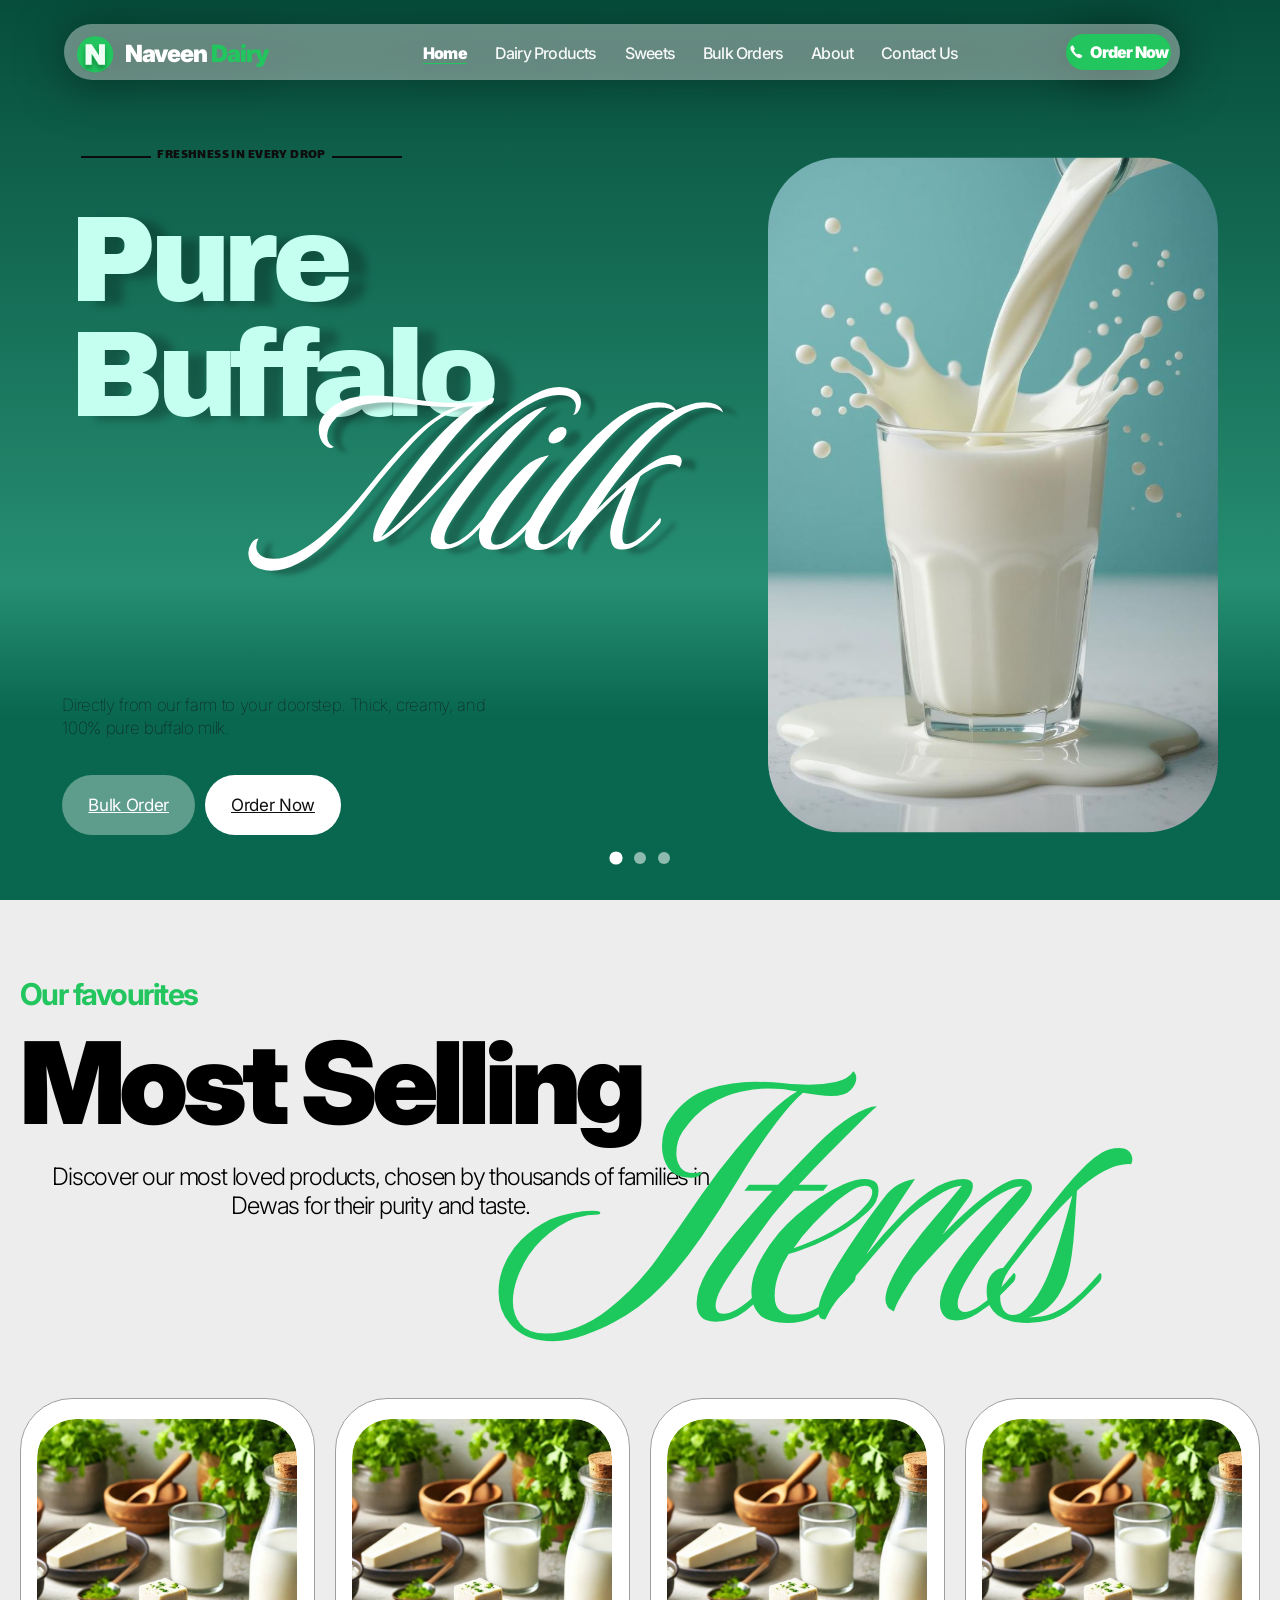
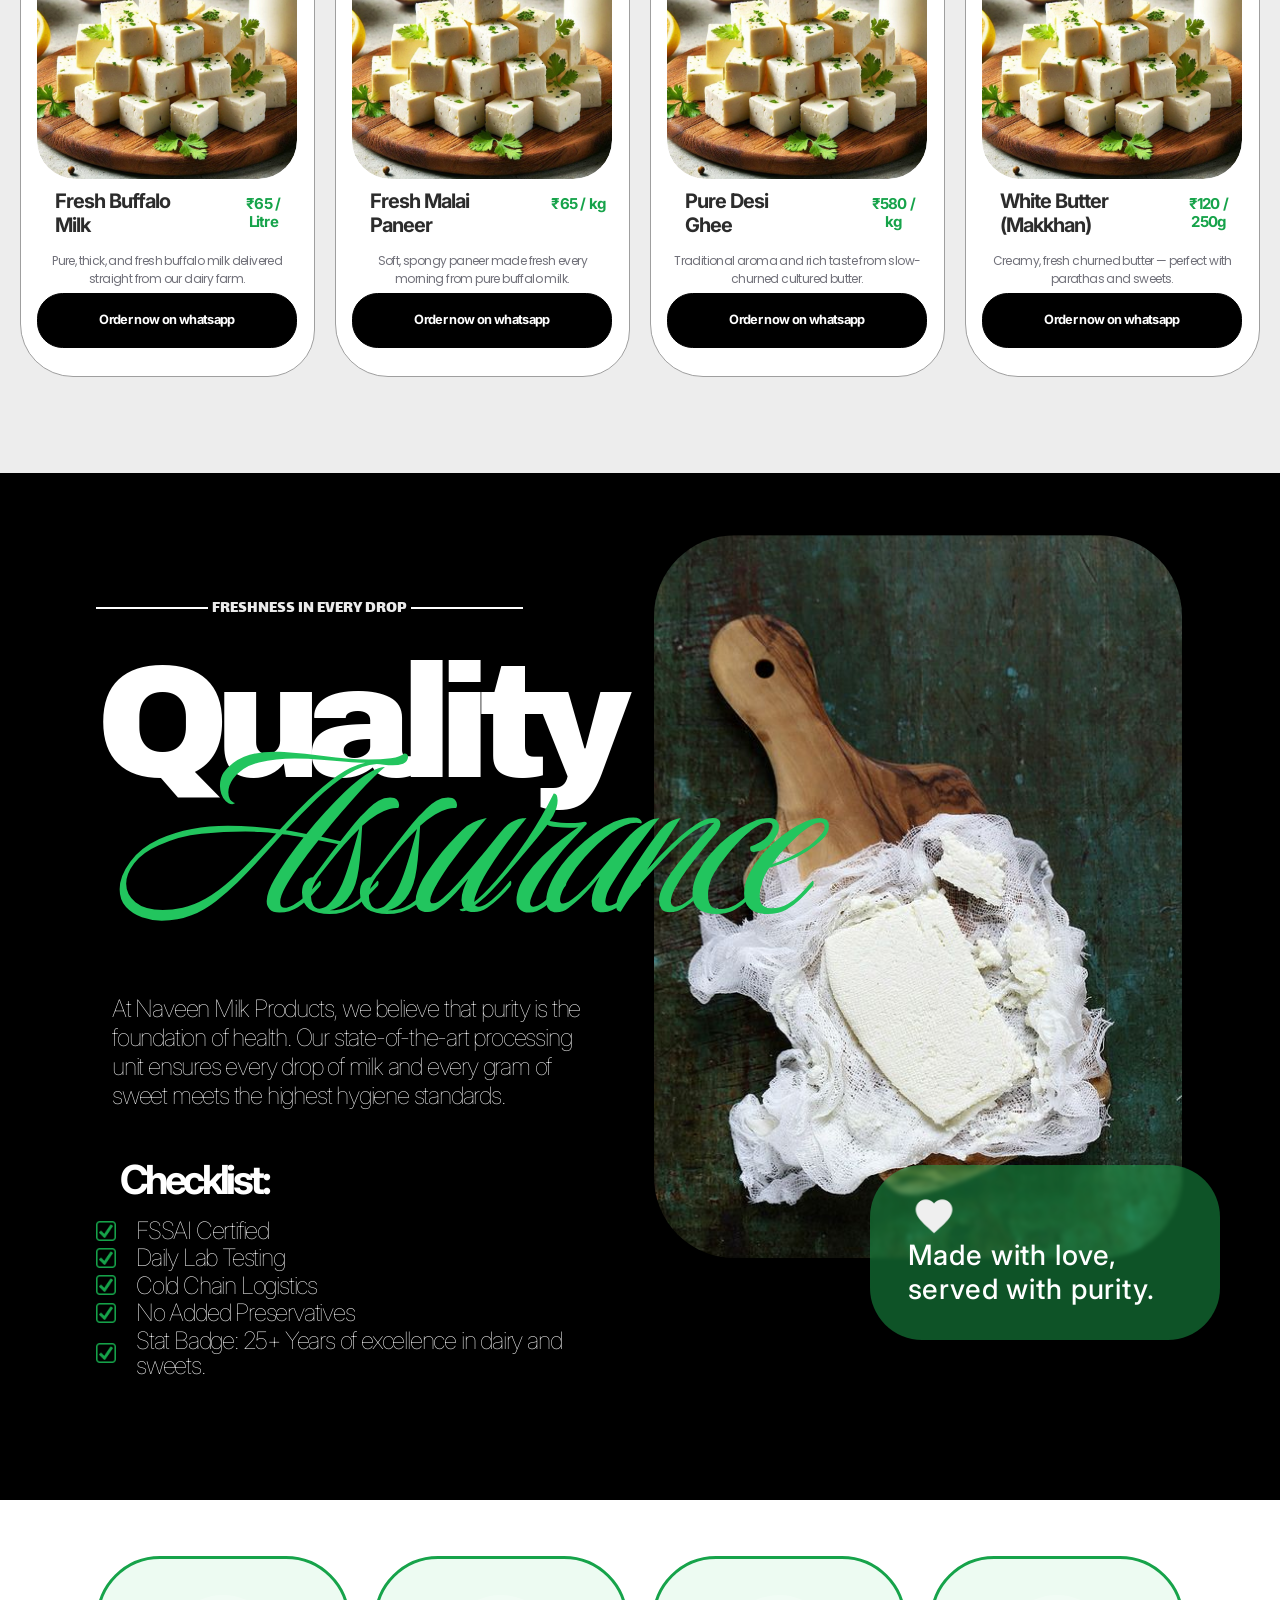
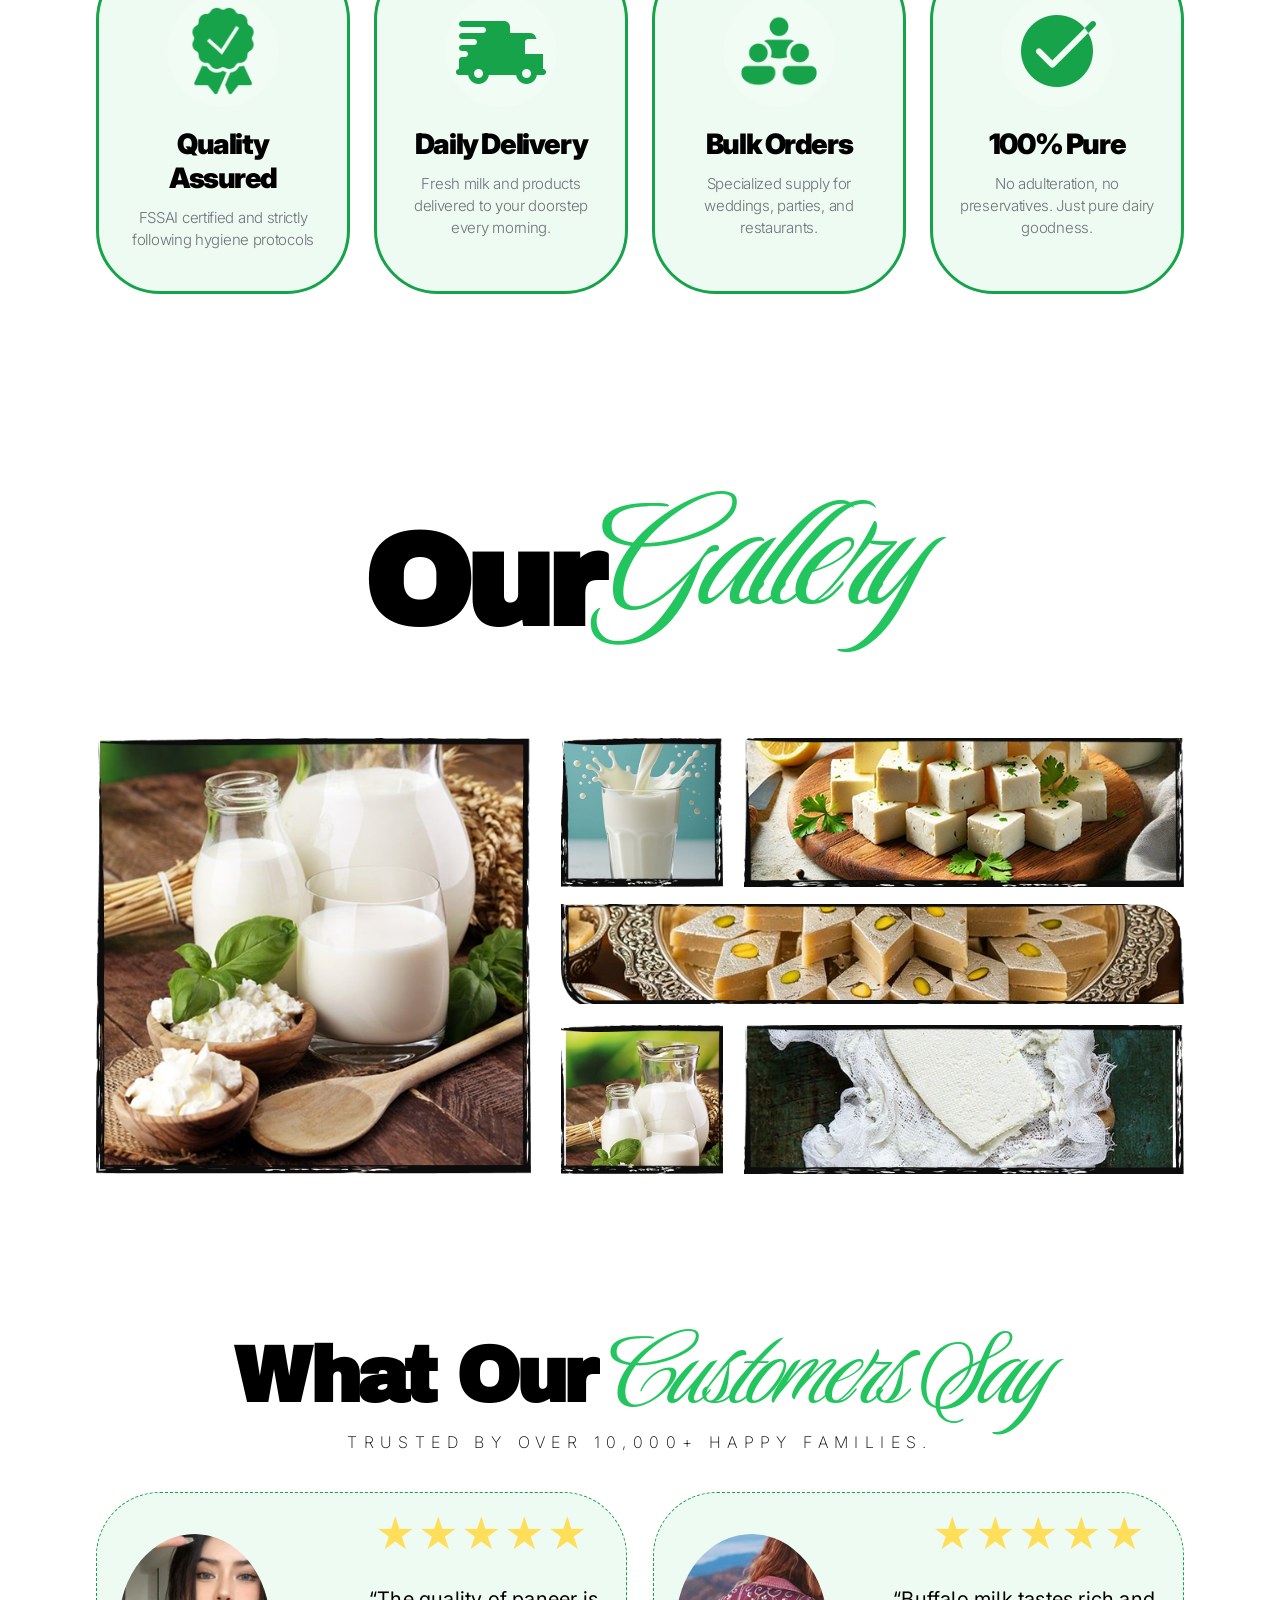
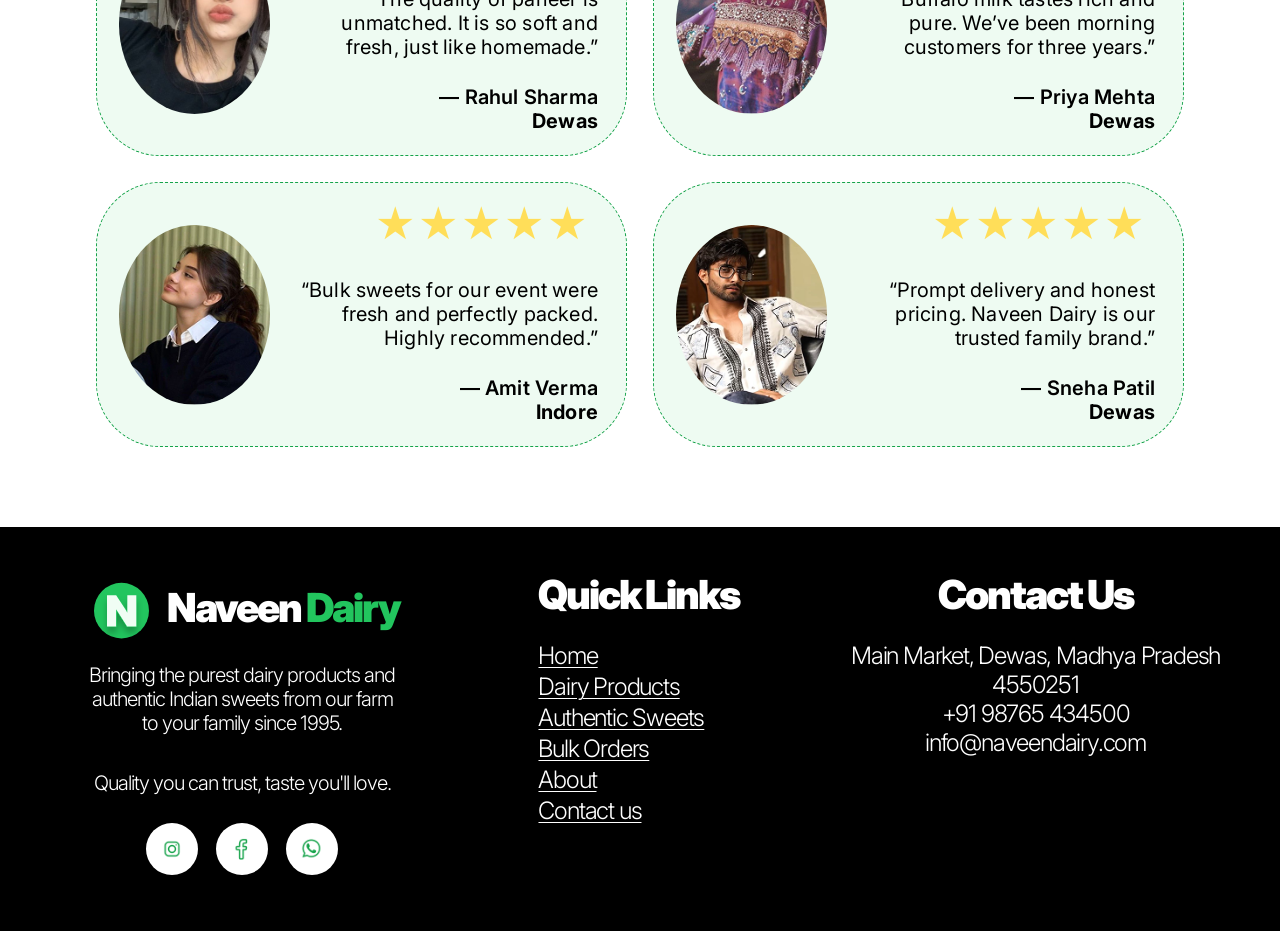
==== commit 57785b74: "final on web for landing page" ====
--- a/index.html
+++ b/index.html
@@ -299,34 +299,34 @@
         <div class="landing-gallery-grid">
           <figure class="landing-gallery-item landing-gallery-item--hero">
             <img
-              src="assets/imgs/LandingPage/milkJar.png"
+              src="assets/imgs/gallery/img1.png"
               alt="Gallery: dairy products"
             />
           </figure>
           <figure class="landing-gallery-item">
             <img
-              src="assets/imgs/LandingPage/dairyCardMain.png"
+              src="assets/imgs/gallery/img2.png"
               alt="Gallery: fresh produce"
             />
           </figure>
           <figure class="landing-gallery-item landing-gallery-item--wide">
             <img
-              src="assets/imgs/LandingPage/kajuKatli.png"
+              src="assets/imgs/gallery/img4.png"
               alt="Gallery: kitchen"
             />
           </figure>
           <figure class="landing-gallery-item">
             <img
-              src="assets/imgs/LandingPage/buffaloMilk.png"
+              src="assets/imgs/gallery/img5.png"
               alt="Gallery: milk"
             />
           </figure>
           <figure class="landing-gallery-item">
-            <img src="assets/imgs/LandingPage/paneer.png" alt="Gallery: farm" />
+            <img src="assets/imgs/gallery/img3.png" alt="Gallery: farm" />
           </figure>
           <figure class="landing-gallery-item">
             <img
-              src="assets/imgs/LandingPage/milkJar.png"
+              src="assets/imgs/gallery/img6.png"
               alt="Gallery: spread"
             />
           </figure>
@@ -340,7 +340,7 @@
       >
         <h2 class="landing-reviews-heading" id="landing-reviews-title">
           <span class="landing-reviews-title-plain">What Our</span>
-          <span class="landing-reviews-title-script">Customer Say</span>
+          <span class="landing-reviews-title-script">Customers Say</span>
         </h2>
         <p class="landing-reviews-sub">
           Trusted by over 10,000+ happy families.
@@ -434,16 +434,33 @@
     <footer class="footer">
       <div class="footer-content">
         <div class="footer-brand">
-          <div class="logo logo--footer">
-            <div class="logo-circle">
-              <span class="logo-text">N</span>
-            </div>
-          </div>
-          <h2>Naveen <span class="dairy">Dairy</span></h2>
-          <p>Bringing the purest dairy products and authentic Indian sweets</p>
-          <p>from our farm to your family since 1995.</p>
-          <p>&nbsp;</p>
-          <p>Quality you can trust, taste you'll love.</p>
+          <div class="footer-brand-head">
+            <div class="logo footer-logo">
+              <img
+                src="assets/icons/Logo.svg"
+                alt="Naveen Dairy Logo"
+                class="logo-image"
+              />
+            </div>
+            <h2 class="footer-brand-title">Naveen <span class="dairy">Dairy</span></h2>
+          </div>
+          <p class="footer-brand-copy">
+            Bringing the purest dairy products and authentic Indian sweets from
+            our farm to your family since 1995.
+          </p>
+          <p class="footer-brand-copy">Quality you can trust, taste you'll love.</p>
+
+          <div class="social-icons">
+            <a href="#" class="social-icon">
+              <img src="assets/icons/instagramIcon.png" alt="Instagram" />
+            </a>
+            <a href="#" class="social-icon">
+              <img src="assets/icons/facebookIcon.png" alt="Facebook" />
+            </a>
+            <a href="#" class="social-icon">
+              <img src="assets/icons/whatsappIcon.png" alt="WhatsApp" />
+            </a>
+          </div>
         </div>
 
         <div class="footer-links">
@@ -464,18 +481,6 @@
           <p>4550251</p>
           <p>+91 98765 434500</p>
           <p>info@naveendairy.com</p>
-
-          <div class="social-icons">
-            <a href="#" class="social-icon">
-              <img src="assets/icons/whatsappIcon.png" alt="WhatsApp" />
-            </a>
-            <a href="#" class="social-icon">
-              <img src="assets/icons/facebookIcon.png" alt="Facebook" />
-            </a>
-            <a href="#" class="social-icon">
-              <img src="assets/icons/instagramIcon.png" alt="Instagram" />
-            </a>
-          </div>
         </div>
       </div>
     </footer>
--- a/css/styles.css
+++ b/css/styles.css
@@ -572,42 +572,63 @@
 
 /* Gallery */
 .landing-gallery-heading {
+    position: relative;
+    max-width: 1328px;
+    min-height: 300px;
     display: flex;
-    flex-wrap: wrap;
-    align-items: baseline;
+    align-items: flex-start;
     justify-content: center;
-    gap: 0.2em;
-    margin-bottom: 40px;
-    line-height: 0.95;
+    line-height: 1;
 }
 
 .landing-gallery-title-plain {
     font-family: 'Archivo Black', sans-serif;
-    font-size: clamp(40px, 7vw, 100px);
+    position: relative;
+    margin-top: 74px;
+    z-index: 2;
+    font-size: clamp(72px, 10.2vw, 196.196px);
+    line-height: 1.085;
     letter-spacing: -0.05em;
     color: #000;
 }
 
 .landing-gallery-title-script {
     font-family: 'Luxurious Script', cursive;
-    font-size: clamp(64px, 12vw, 180px);
+    text-align: center;
+    font-size: clamp(120px, 15.2vw, 285.922px);
+    line-height: 1.2;
     color: var(--primary-green);
-    letter-spacing: -0.04em;
+    font-weight: 400;
+    letter-spacing: -0.05em;
 }
 
 .landing-gallery-grid {
     display: grid;
-    grid-template-columns: repeat(6, 1fr);
-    grid-auto-rows: minmax(100px, auto);
-    gap: 16px;
+    max-width: 1328px;
+    width: 100%;
+    margin: 0 auto;
+    aspect-ratio: 1328 / 532.18;
+    grid-template-columns: 530.65fr 36.35fr 197.73fr 26.18fr 537.09fr;
+    grid-template-rows: 181.74fr 21.18fr 122fr 25.26fr 181.74fr;
+    align-items: stretch;
 }
 
 .landing-gallery-item {
     margin: 0;
-    border-radius: 24px;
+    border-radius: 0;
     overflow: hidden;
-    border: 2px solid #0b0c0b;
-}
+    background: #fff;
+    position: relative;
+}
+
+/* .landing-gallery-item::before {
+    content: "";
+    position: absolute;
+    inset: 2px;
+    border: 1px solid rgba(0, 0, 0, 0.35);
+    border-radius: 1px;
+    pointer-events: none;
+} */
 
 .landing-gallery-item img {
     width: 100%;
@@ -617,19 +638,40 @@
 }
 
 .landing-gallery-item--hero {
-    grid-column: span 3;
-    grid-row: span 2;
-    min-height: 320px;
+    grid-column: 1;
+    grid-row: 1 / 6;
+    min-height: 0;
 }
 
 .landing-gallery-item--wide {
-    grid-column: span 3;
-    min-height: 140px;
+    grid-column: 3 / 6;
+    grid-row: 3;
+    min-height: 0;
+    border-radius: 0 39px 0 0;
 }
 
 .landing-gallery-grid .landing-gallery-item:not(.landing-gallery-item--hero):not(.landing-gallery-item--wide) {
-    grid-column: span 2;
-    min-height: 140px;
+    min-height: 0;
+}
+
+.landing-gallery-grid .landing-gallery-item:nth-child(2) {
+    grid-column: 3;
+    grid-row: 1;
+}
+
+.landing-gallery-grid .landing-gallery-item:nth-child(6) {
+    grid-column: 3;
+    grid-row: 5;
+}
+
+.landing-gallery-grid .landing-gallery-item:nth-child(5) {
+    grid-column: 5;
+    grid-row: 1;
+}
+
+.landing-gallery-grid .landing-gallery-item:nth-child(4) {
+    grid-column: 5;
+    grid-row: 5;
 }
 
 /* Reviews */
@@ -640,7 +682,7 @@
     justify-content: center;
     gap: 0.15em;
     margin-bottom: 16px;
-    line-height: 0.95;
+    line-height: 0.70;
 }
 
 .landing-reviews-title-plain {
@@ -648,6 +690,7 @@
     font-size: clamp(36px, 6vw, 88px);
     letter-spacing: -0.05em;
     color: #000;
+    margin-right: 5px;
 }
 
 .landing-reviews-title-script {
@@ -655,12 +698,14 @@
     font-size: clamp(56px, 10vw, 160px);
     color: var(--primary-green);
     letter-spacing: -0.04em;
+    font-weight: 400;
+    margin-left: 5px;
 }
 
 .landing-reviews-sub {
     text-align: center;
     font-weight: 200;
-    font-size: 20px;
+    font-size: 16px;
     letter-spacing: 0.4em;
     text-transform: uppercase;
     margin-bottom: 40px;
@@ -670,8 +715,8 @@
 .landing-reviews-grid {
     display: grid;
     grid-template-columns: repeat(2, minmax(0, 1fr));
-    gap: 24px;
-    max-width: 1200px;
+    gap: 26px;
+    max-width: 1370px;
     margin: 0 auto;
 }
 
@@ -679,52 +724,80 @@
     background: #eefbf2;
     border: 1px dashed #16a34a;
     border-radius: 64px;
-    padding: 28px 28px 24px 32px;
+    min-height: 264.79px;
+    padding: 22px 28px 22px 22px;
     margin: 0;
+    display: grid;
+    grid-template-columns: minmax(140px, 31.5%) 1fr;
+    grid-template-rows: auto 1fr auto;
+    column-gap: 18px;
+    align-items: center;
 }
 
 .landing-review-stars {
+    grid-column: 2;
+    grid-row: 1;
+    justify-self: end;
     color: #ffde59;
-    font-size: 22px;
+    font-size: 40px;
     letter-spacing: 2px;
-    margin-bottom: 16px;
+    line-height: 1;
+    margin: 0 8px 6px 0;
 }
 
 .landing-review-quote {
-    font-size: 18px;
-    line-height: 1.45;
+    grid-column: 2;
+    grid-row: 2;
+    font-size: 20px;
+    line-height: 1.2;
     color: #000;
-    margin-bottom: 20px;
-    font-style: italic;
+    margin: 0;
+    font-style: normal;
+    text-align: right;
+    letter-spacing: 0.01em;
 }
 
 .landing-review-meta {
-    display: flex;
-    align-items: center;
-    gap: 16px;
-    justify-content: flex-start;
-    flex-wrap: wrap;
+    display: contents;
 }
 
 .landing-review-avatar {
-    width: 56px;
-    height: 56px;
+    grid-column: 1;
+    grid-row: 1 / 4;
+    width: min(100%, 180px);
+    height: 180px;
     border-radius: 50%;
     object-fit: cover;
-    flex-shrink: 0;
+    justify-self: center;
+    align-self: center;
+}
+
+.landing-review-meta > div {
+    grid-column: 2;
+    grid-row: 3;
+    justify-self: end;
+    text-align: right;
 }
 
 .landing-review-name {
     font-style: normal;
     font-weight: 600;
-    font-size: 17px;
+    font-size: 20px;
+    line-height: 1.2;
+    letter-spacing: 0.01em;
     display: block;
 }
 
+.landing-review-name::before {
+    content: "— ";
+}
+
 .landing-review-place {
-    font-size: 15px;
-    color: #5d5959;
-    font-weight: 800;
+    font-size: 20px;
+    color: #000;
+    font-weight: 700;
+    line-height: 1.2;
+    letter-spacing: 0.01em;
 }
 
 @media (max-width: 1100px) {
@@ -760,18 +833,81 @@
         grid-template-columns: repeat(2, 1fr);
     }
 
+    .landing-review-card {
+        min-height: 230px;
+        padding: 20px 20px 18px;
+        grid-template-columns: minmax(120px, 34%) 1fr;
+        column-gap: 14px;
+    }
+
+    .landing-review-avatar {
+        width: min(100%, 178px);
+        height: 165px;
+    }
+
+    .landing-review-stars {
+        font-size: 30px;
+    }
+
+    .landing-review-quote {
+        font-size: 17px;
+    }
+
+    .landing-review-name,
+    .landing-review-place {
+        font-size: 18px;
+    }
+
+    .landing-gallery-heading {
+        min-height: 200px;
+        margin-bottom: 24px;
+    }
+
+    .landing-gallery-title-plain {
+        margin-top: 56px;
+        font-size: clamp(58px, 10vw, 132px);
+    }
+
+    .landing-gallery-title-script {
+        font-size: clamp(96px, 14vw, 220px);
+    }
+
     .landing-gallery-grid {
-        grid-template-columns: repeat(2, 1fr);
+        grid-template-columns: 1.2fr 1fr;
+        grid-template-rows: 190px 150px 130px;
+        gap: 10px;
+        aspect-ratio: auto;
     }
 
     .landing-gallery-item--hero {
-        grid-column: span 2;
-        grid-row: span 1;
-        min-height: 220px;
+        grid-column: 1;
+        grid-row: 1 / span 2;
+        min-height: 0;
     }
 
     .landing-gallery-item--wide {
-        grid-column: span 2;
+        grid-column: 1 / span 2;
+        grid-row: 3;
+    }
+
+    .landing-gallery-grid .landing-gallery-item:nth-child(2) {
+        grid-column: 2;
+        grid-row: 1;
+    }
+
+    .landing-gallery-grid .landing-gallery-item:nth-child(4) {
+        grid-column: 2;
+        grid-row: 2;
+    }
+
+    .landing-gallery-grid .landing-gallery-item:nth-child(5) {
+        grid-column: 1;
+        grid-row: auto;
+    }
+
+    .landing-gallery-grid .landing-gallery-item:nth-child(6) {
+        grid-column: 2;
+        grid-row: auto;
     }
 }
 
@@ -836,15 +972,77 @@
         grid-template-columns: 1fr;
     }
 
+    .landing-review-card {
+        min-height: 0;
+        border-radius: 40px;
+        padding: 18px 16px;
+        grid-template-columns: 112px 1fr;
+        grid-template-rows: auto auto auto;
+        column-gap: 12px;
+    }
+
+    .landing-review-avatar {
+        width: 100%;
+        height: 112px;
+    }
+
+    .landing-review-stars {
+        font-size: 24px;
+        margin-right: 2px;
+    }
+
+    .landing-review-quote {
+        font-size: 16px;
+    }
+
+    .landing-review-name,
+    .landing-review-place {
+        font-size: 16px;
+    }
+
+    .landing-gallery-heading {
+        min-height: 0;
+        margin-bottom: 18px;
+        display: block;
+        text-align: center;
+    }
+
+    .landing-gallery-title-plain {
+        margin-top: 0;
+        display: block;
+        font-size: clamp(46px, 15vw, 72px);
+    }
+
+    .landing-gallery-title-script {
+        position: static;
+        display: block;
+        transform: none;
+        width: auto;
+        font-size: clamp(84px, 24vw, 130px);
+        line-height: 0.85;
+        margin-top: -10px;
+    }
+
     .landing-gallery-grid {
         grid-template-columns: 1fr;
+        grid-template-rows: none;
+        gap: 12px;
     }
 
     .landing-gallery-item--hero,
     .landing-gallery-item--wide,
     .landing-gallery-grid .landing-gallery-item:not(.landing-gallery-item--hero):not(.landing-gallery-item--wide) {
-        grid-column: span 1;
-        min-height: 200px;
+        grid-column: auto;
+        grid-row: auto;
+        min-height: 170px;
+    }
+
+    .landing-gallery-grid .landing-gallery-item:nth-child(2),
+    .landing-gallery-grid .landing-gallery-item:nth-child(4),
+    .landing-gallery-grid .landing-gallery-item:nth-child(5),
+    .landing-gallery-grid .landing-gallery-item:nth-child(6) {
+        grid-column: auto;
+        grid-row: auto;
     }
 }
 
@@ -928,44 +1126,92 @@
 /* Footer */
 .footer {
     background: black;
-    padding: 60px 0;
+    /* min-height: 537px; */
+    padding: 44px 0 56px;
     color: white;
 }
 
 .footer-content {
     max-width: 1440px;
     margin: 0 auto;
-    padding: 0 109px;
+    padding: 0 44px 0 42px;
     display: grid;
-    grid-template-columns: 2fr 1fr 1fr;
-    gap: 60px;
-}
-
-.footer-brand h2 {
+    grid-template-columns: minmax(360px, 1.1fr) minmax(260px, 0.9fr) minmax(360px, 1.1fr);
+    gap: 32px;
+    align-items: start;
+}
+
+.footer-brand {
+    display: flex;
+    flex-direction: column;
+    align-items: center;
+    text-align: center;
+}
+
+.footer-brand-head {
+    display: flex;
+    align-items: center;
+    justify-content: center;
+    gap: 8px;
+    margin-bottom: 18px;
+}
+
+.footer-logo {
+    position: static;
+    width: 74px;
+    height: 74px;
+    padding-bottom: 5px;
+}
+
+.footer-logo .logo-image {
+    width: 100%;
+    height: 100%;
+    object-fit: contain;
+    display: block;
+}
+
+.footer-brand-title {
+    font-family: 'Inter', sans-serif;
     font-weight: 900;
     font-size: 40px;
-    letter-spacing: -2px;
-    margin-bottom: 20px;
-}
-
-.footer-brand h2 .dairy {
+    line-height: 48px;
+    letter-spacing: -0.05em;
+    margin: 0;
+}
+
+.footer-brand-title .dairy {
     color: var(--primary-green);
 }
 
-.footer-brand p {
+.footer-brand-copy {
+    max-width: 310px;
+    margin: 0 0 26px;
+    font-family: 'Inter', sans-serif;
     font-weight: 300;
     font-size: 20px;
-    letter-spacing: -1px;
-    line-height: 1.6;
-    margin-bottom: 10px;
+    line-height: 24px;
+    letter-spacing: -0.05em;
+}
+
+.footer-brand-copy + .footer-brand-copy {
+    margin-top: 10px;
+    margin-bottom: 28px;
 }
 
 .footer .footer-links h3,
 .footer .footer-contact h3 {
+    font-family: 'Inter', sans-serif;
     font-weight: 900;
     font-size: 40px;
-    letter-spacing: -2px;
-    margin-bottom: 30px;
+    line-height: 48px;
+    letter-spacing: -0.05em;
+    margin-bottom: 22px;
+    text-align: center;
+}
+
+.footer-links {
+    justify-self: center;
+    text-align: left;
 }
 
 .footer .footer-links ul {
@@ -975,11 +1221,15 @@
 .footer .footer-links a {
     color: white;
     text-decoration: underline;
+    text-decoration-thickness: 1px;
+    text-underline-offset: 3px;
+    font-family: 'Inter', sans-serif;
     font-weight: 300;
     font-size: 24px;
-    letter-spacing: -1.2px;
+    line-height: 29px;
+    letter-spacing: -0.05em;
     display: block;
-    margin-bottom: 15px;
+    margin-bottom: 2px;
     transition: color 0.3s;
 }
 
@@ -987,22 +1237,29 @@
     color: var(--primary-green);
 }
 
+.footer-contact {
+    text-align: center;
+}
+
 .footer .footer-contact p {
+    font-family: 'Inter', sans-serif;
     font-weight: 300;
     font-size: 24px;
-    letter-spacing: -1.2px;
-    margin-bottom: 10px;
+    line-height: 29px;
+    letter-spacing: -0.05em;
+    margin-bottom: 0;
 }
 
 .social-icons {
     display: flex;
-    gap: 20px;
-    margin-top: 30px;
+    gap: 18px;
+    margin-top: 0;
+    justify-content: center;
 }
 
 .social-icon {
-    width: 51px;
-    height: 50px;
+    width: 52px;
+    height: 52px;
     background: white;
     border-radius: 50%;
     display: flex;
@@ -1017,8 +1274,48 @@
 }
 
 .social-icon img {
-    width: 24px;
-    height: 24px;
+    width: 22px;
+    height: 22px;
+    object-fit: contain;
+}
+
+@media (max-width: 1100px) {
+    .footer {
+        min-height: 0;
+        padding: 42px 0;
+    }
+
+    .footer-content {
+        grid-template-columns: 1fr;
+        gap: 28px;
+        padding: 0 24px;
+    }
+
+    .footer-links,
+    .footer-contact {
+        justify-self: center;
+        text-align: center;
+    }
+
+    .footer .footer-links a {
+        text-align: center;
+    }
+}
+
+@media (max-width: 700px) {
+    .footer-brand-title,
+    .footer .footer-links h3,
+    .footer .footer-contact h3 {
+        font-size: 34px;
+        line-height: 1.12;
+    }
+
+    .footer-brand-copy,
+    .footer .footer-contact p,
+    .footer .footer-links a {
+        font-size: 20px;
+        line-height: 1.25;
+    }
 }
 
 /* Page Headers */
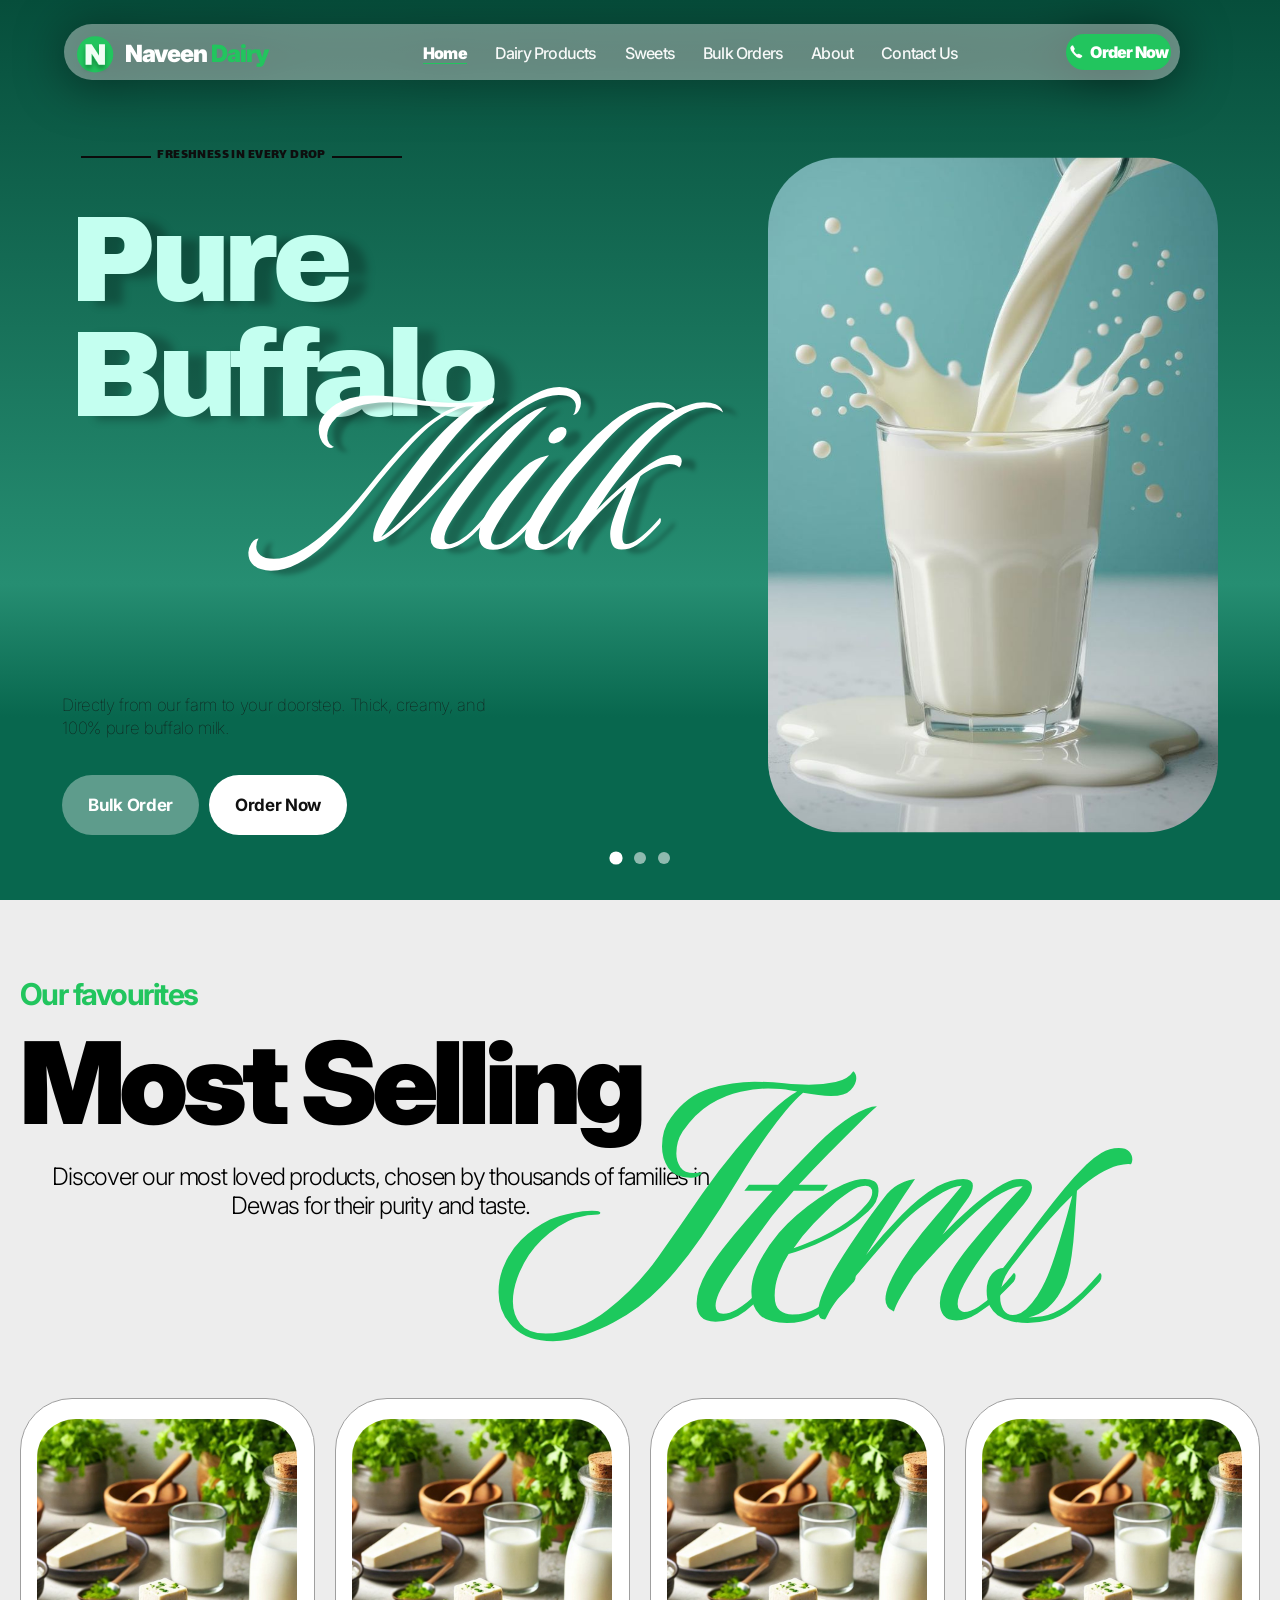
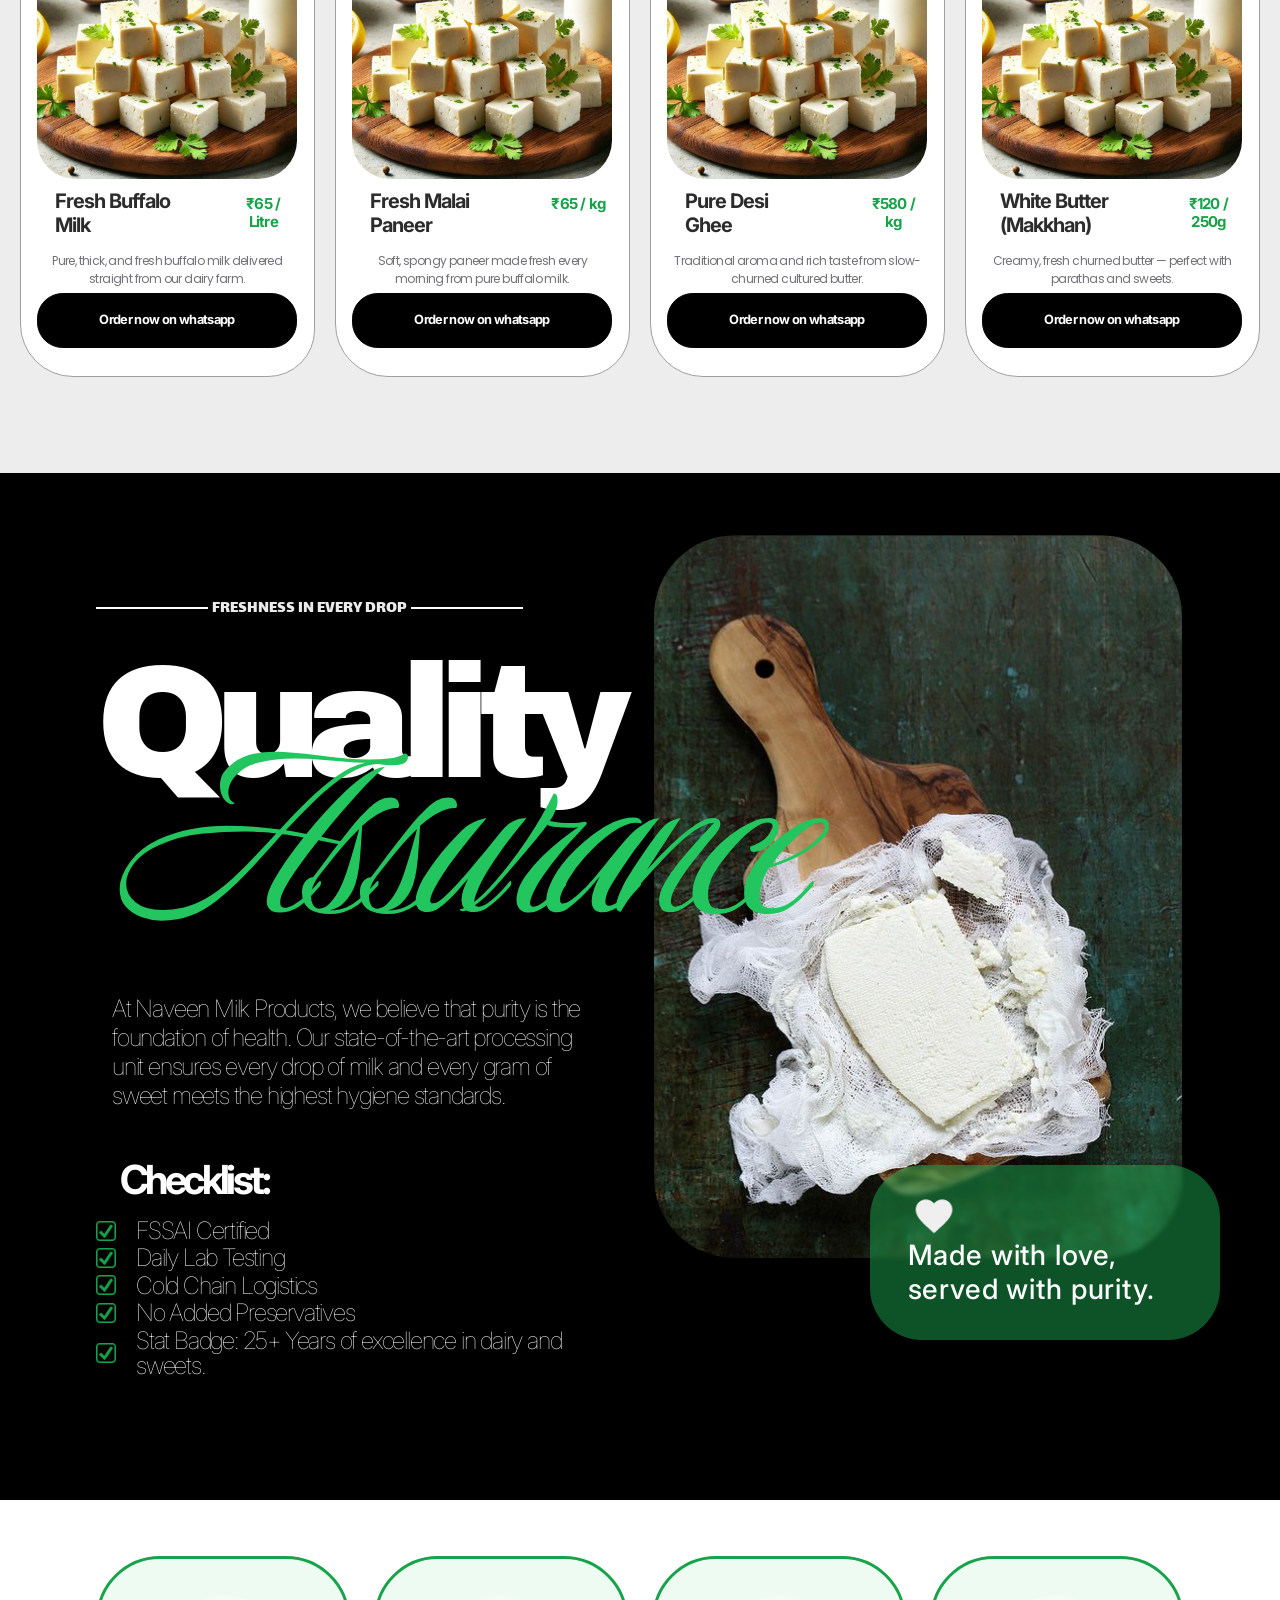
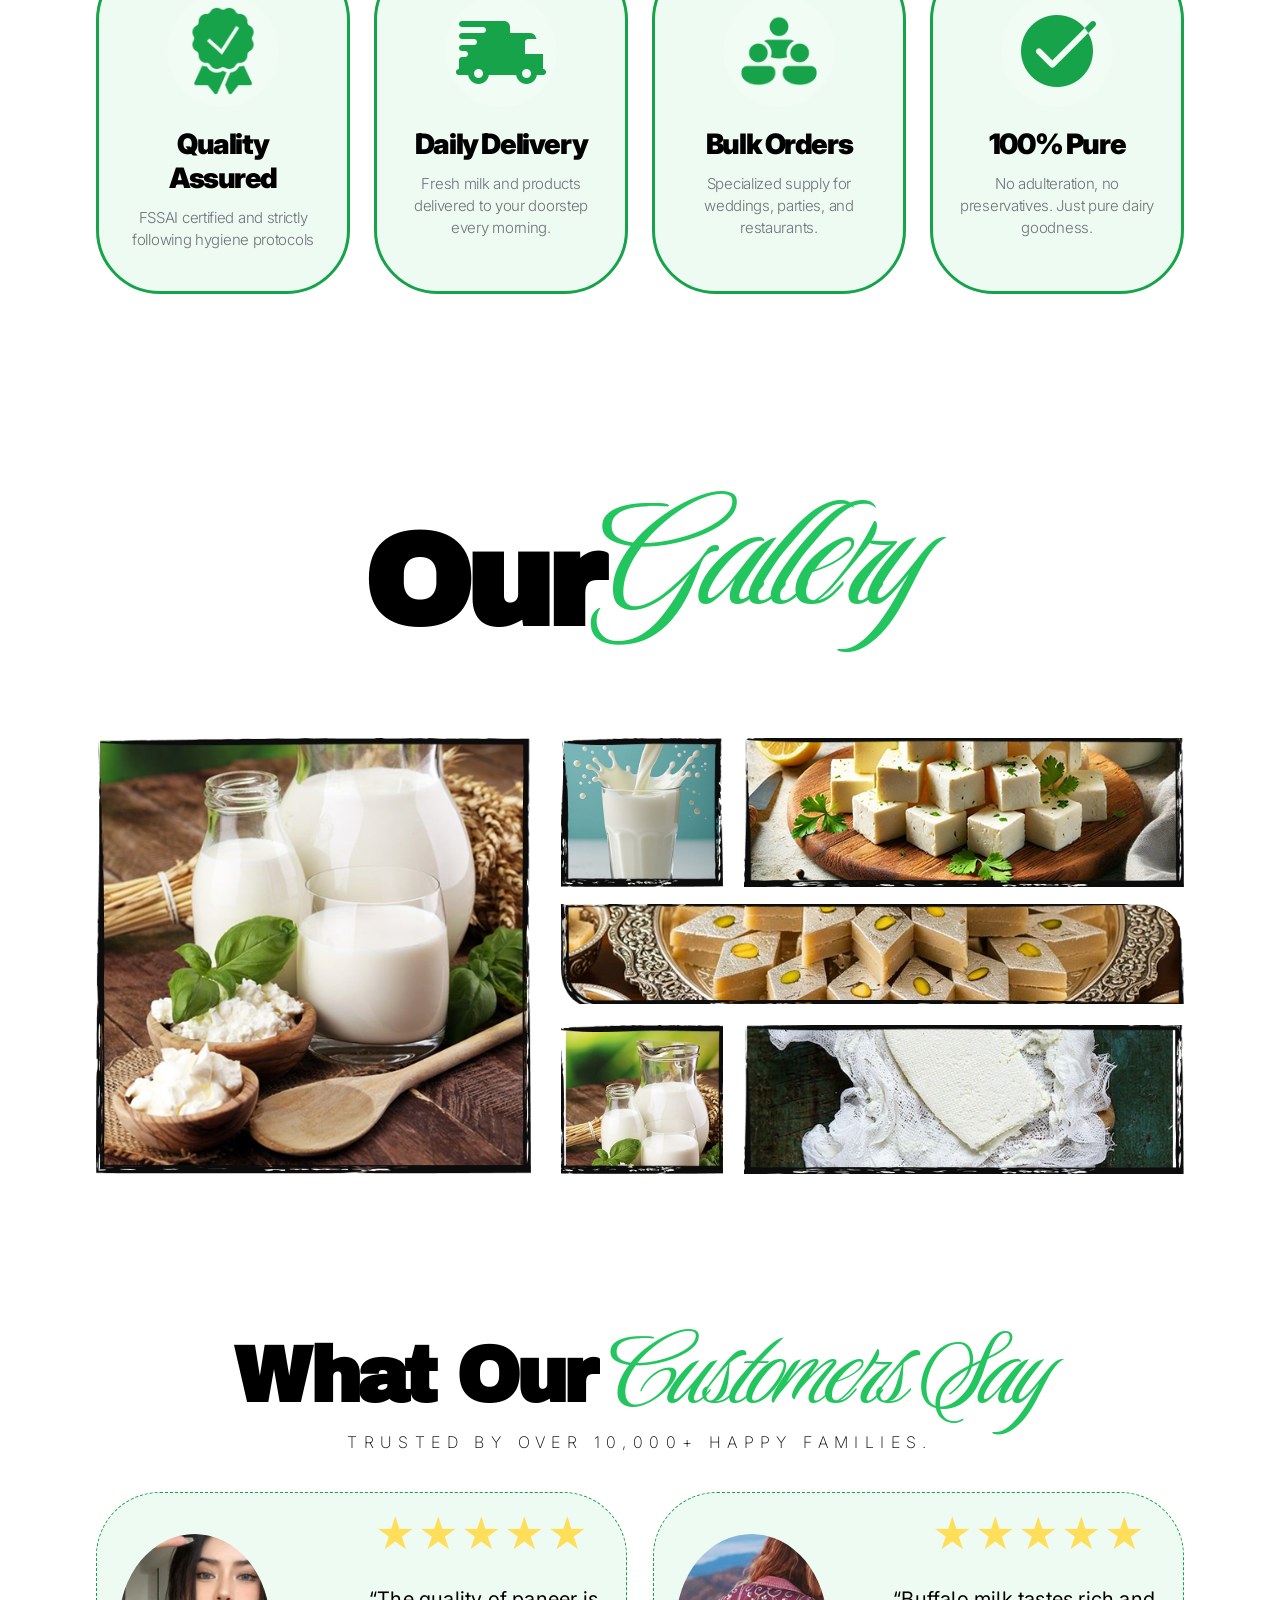
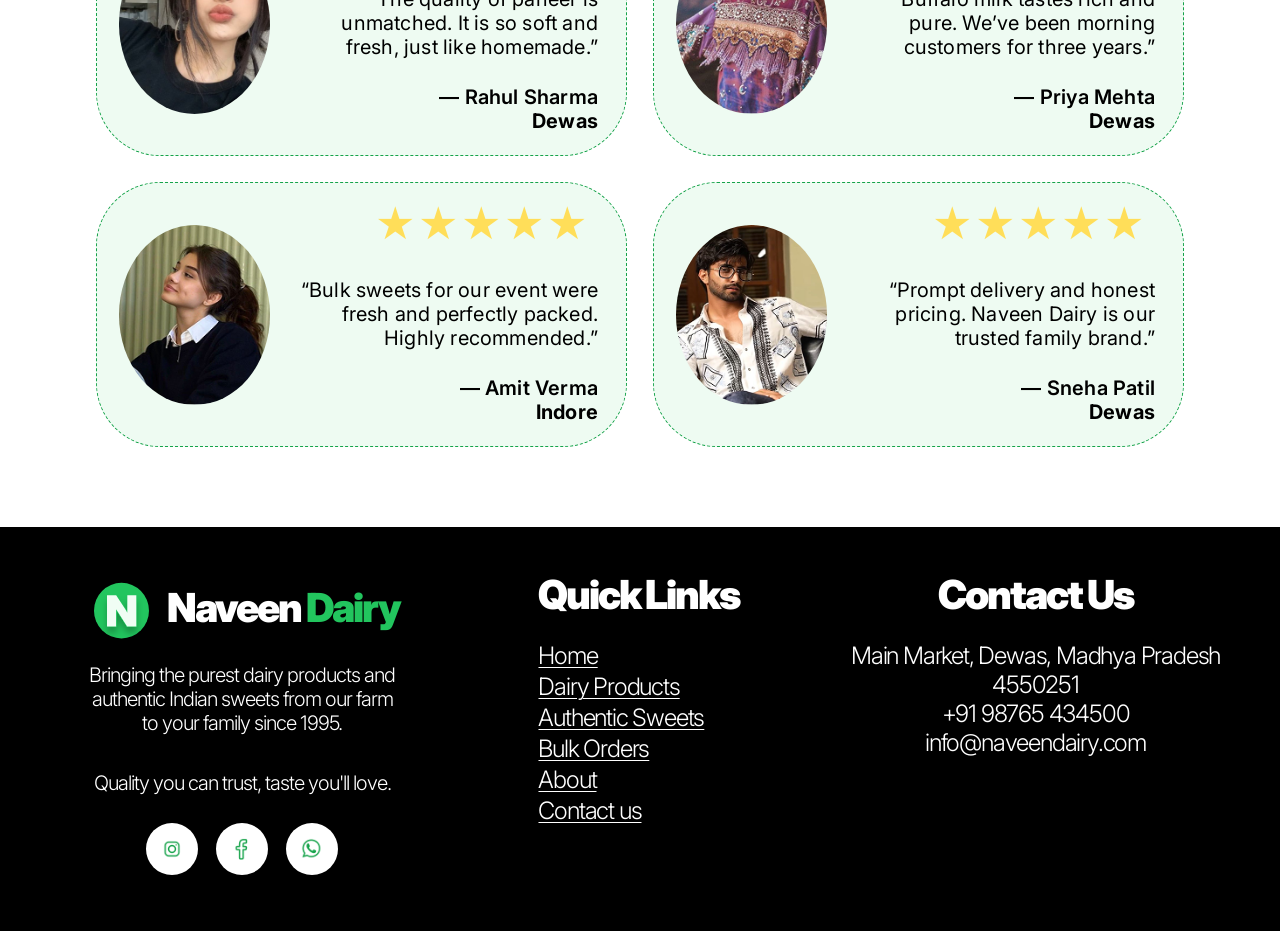
==== commit a5177e72: "udpated code - see" ====
--- a/index.html
+++ b/index.html
@@ -64,8 +64,8 @@
           Discover our most loved products, chosen by thousands of families in
           Dewas for their purity and taste.
         </p>
-        <div class="landing-products-grid">
-          <article class="product-card landing-product-card">
+        <div class="products-grid">
+          <article class="product-card">
             <div class="product-image-wrap">
               <img
                 src="assets/imgs/LandingPage/dairyCardMain.png"
@@ -83,7 +83,7 @@
               >Order now on whatsapp</a
             >
           </article>
-          <article class="product-card landing-product-card">
+          <article class="product-card">
             <div class="product-image-wrap">
               <img
                 src="assets/imgs/LandingPage/dairyCardMain.png"
@@ -101,7 +101,7 @@
               >Order now on whatsapp</a
             >
           </article>
-          <article class="product-card landing-product-card">
+          <article class="product-card">
             <div class="product-image-wrap">
               <img
                 src="assets/imgs/LandingPage/dairyCardMain.png"
@@ -119,7 +119,7 @@
               >Order now on whatsapp</a
             >
           </article>
-          <article class="product-card landing-product-card">
+          <article class="product-card">
             <div class="product-image-wrap">
               <img
                 src="assets/imgs/LandingPage/dairyCardMain.png"
--- a/css/landing.css
+++ b/css/landing.css
@@ -153,8 +153,18 @@
 .slider .btn {
     padding: 20px 26px;
     border-radius: 999px;
-    font-size: clamp(14px, 1.5vw, 17px);
+    font-size: clamp(16px, 1.5vw, 17px);
     letter-spacing: -0.02em;
+    font-weight: 700;
+    text-decoration: none;
+    transition: all 0.3s;
+    border: none;
+    cursor: pointer;
+
+}
+.btn:hover {
+    transform: translateY(-3px);
+    box-shadow: 0 10px 20px rgba(0, 0, 0, 0.2);
 }
 
 .slider .btn-primary {
--- a/css/styles.css
+++ b/css/styles.css
@@ -367,33 +367,6 @@
     pointer-events: none;
 }
 
-.landing-products-grid {
-    display: grid;
-    grid-template-columns: repeat(4, minmax(0, 1fr));
-    gap: 14px;
-    align-items: stretch;
-}
-
-.landing-product-card .product-image-wrap {
-    border-radius: 28px;
-    overflow: hidden;
-    margin-bottom: 14px;
-}
-
-.landing-product-card .product-image {
-    width: 100%;
-    height: 280px;
-    object-fit: cover;
-}
-
-a.product-button {
-    display: block;
-    width: 100%;
-    text-align: center;
-    text-decoration: none;
-    box-sizing: border-box;
-}
-
 .landing-bestsellers {
     background: #ededed;
     max-width: none;
@@ -420,26 +393,327 @@
     letter-spacing: -0.05em;
 }
 
-.landing-bestsellers .landing-products-grid {
-    max-width: 1240px;
+/* Feature grid */
+.landing-section.landing-features {
+    padding-top: 56px;
+    padding-bottom: 72px;
+}
+
+.landing-features-grid {
+    display: grid;
+    grid-template-columns: repeat(4, 1fr);
+    gap: 24px;
+}
+
+.landing-feature-card {
+    background: rgba(34, 197, 94, 0.08);
+    border: 3px solid #16a34a;
+    border-radius: 64px;
+    padding: 36px 24px 40px;
+    text-align: center;
+    min-height: 280px;
+    display: flex;
+    flex-direction: column;
+    align-items: center;
+}
+
+.landing-feature-icon-wrap {
+    width: 112px;
+    height: 112px;
+    border-radius: 50%;
+    background: rgba(255, 255, 255, 0.23);
+    display: flex;
+    align-items: center;
+    justify-content: center;
+    margin-bottom: 20px;
+}
+
+.landing-feature-icon {
+    max-width: 90px;
+    max-height: 90px;
+    object-fit: contain;
+}
+
+.landing-feature-title {
+    font-weight: 900;
+    font-size: clamp(22px, 2.2vw, 32px);
+    letter-spacing: -0.05em;
+    margin-bottom: 12px;
+    color: #000;
+}
+
+.landing-feature-text {
+    font-weight: 300;
+    font-size: 15px;
+    color: var(--gray-text);
+    line-height: 1.45;
+    letter-spacing: -0.02em;
+}
+
+/* Gallery */
+.landing-gallery-heading {
+    position: relative;
+    max-width: 1328px;
+    min-height: 300px;
+    display: flex;
+    align-items: flex-start;
+    justify-content: center;
+    line-height: 1;
+}
+
+.landing-gallery-title-plain {
+    font-family: 'Archivo Black', sans-serif;
+    position: relative;
+    margin-top: 74px;
+    z-index: 2;
+    font-size: clamp(72px, 10.2vw, 196.196px);
+    line-height: 1.085;
+    letter-spacing: -0.05em;
+    color: #000;
+}
+
+.landing-gallery-title-script {
+    font-family: 'Luxurious Script', cursive;
+    text-align: center;
+    font-size: clamp(120px, 15.2vw, 285.922px);
+    line-height: 1.2;
+    color: var(--primary-green);
+    font-weight: 400;
+    letter-spacing: -0.05em;
+}
+
+.landing-gallery-grid {
+    display: grid;
+    max-width: 1328px;
+    width: 100%;
     margin: 0 auto;
-    padding: 0;
+    aspect-ratio: 1328 / 532.18;
+    grid-template-columns: 530.65fr 36.35fr 197.73fr 26.18fr 537.09fr;
+    grid-template-rows: 181.74fr 21.18fr 122fr 25.26fr 181.74fr;
+    align-items: stretch;
+}
+
+.landing-gallery-item {
+    margin: 0;
+    border-radius: 0;
+    overflow: hidden;
+    background: #fff;
+    position: relative;
+}
+
+/* .landing-gallery-item::before {
+    content: "";
+    position: absolute;
+    inset: 2px;
+    border: 1px solid rgba(0, 0, 0, 0.35);
+    border-radius: 1px;
+    pointer-events: none;
+} */
+
+.landing-gallery-item img {
+    width: 100%;
+    height: 100%;
+    object-fit: cover;
+    display: block;
+}
+
+.landing-gallery-item--hero {
+    grid-column: 1;
+    grid-row: 1 / 6;
+    min-height: 0;
+}
+
+.landing-gallery-item--wide {
+    grid-column: 3 / 6;
+    grid-row: 3;
+    min-height: 0;
+    border-radius: 0 39px 0 0;
+}
+
+.landing-gallery-grid .landing-gallery-item:not(.landing-gallery-item--hero):not(.landing-gallery-item--wide) {
+    min-height: 0;
+}
+
+.landing-gallery-grid .landing-gallery-item:nth-child(2) {
+    grid-column: 3;
+    grid-row: 1;
+}
+
+.landing-gallery-grid .landing-gallery-item:nth-child(6) {
+    grid-column: 3;
+    grid-row: 5;
+}
+
+.landing-gallery-grid .landing-gallery-item:nth-child(5) {
+    grid-column: 5;
+    grid-row: 1;
+}
+
+.landing-gallery-grid .landing-gallery-item:nth-child(4) {
+    grid-column: 5;
+    grid-row: 5;
+}
+
+/* Reviews */
+.landing-reviews-heading {
+    display: flex;
+    flex-wrap: wrap;
+    align-items: baseline;
+    justify-content: center;
+    gap: 0.15em;
+    margin-bottom: 16px;
+    line-height: 0.70;
+}
+
+.landing-reviews-title-plain {
+    font-family: 'Archivo Black', sans-serif;
+    font-size: clamp(36px, 6vw, 88px);
+    letter-spacing: -0.05em;
+    color: #000;
+    margin-right: 5px;
+}
+
+.landing-reviews-title-script {
+    font-family: 'Luxurious Script', cursive;
+    font-size: clamp(56px, 10vw, 160px);
+    color: var(--primary-green);
+    letter-spacing: -0.04em;
+    font-weight: 400;
+    margin-left: 5px;
+}
+
+.landing-reviews-sub {
+    text-align: center;
+    font-weight: 200;
+    font-size: 16px;
+    letter-spacing: 0.4em;
+    text-transform: uppercase;
+    margin-bottom: 40px;
+    color: #000;
+}
+
+.landing-reviews-grid {
+    display: grid;
+    grid-template-columns: repeat(2, minmax(0, 1fr));
+    gap: 26px;
+    max-width: 1370px;
+    margin: 0 auto;
+}
+
+.landing-review-card {
+    background: #eefbf2;
+    border: 1px dashed #16a34a;
+    border-radius: 64px;
+    min-height: 264.79px;
+    padding: 22px 28px 22px 22px;
+    margin: 0;
+    display: grid;
+    grid-template-columns: minmax(140px, 31.5%) 1fr;
+    grid-template-rows: auto 1fr auto;
+    column-gap: 18px;
+    align-items: center;
+}
+
+.landing-review-stars {
+    grid-column: 2;
+    grid-row: 1;
+    justify-self: end;
+    color: #ffde59;
+    font-size: 40px;
+    letter-spacing: 2px;
+    line-height: 1;
+    margin: 0 8px 6px 0;
+}
+
+.landing-review-quote {
+    grid-column: 2;
+    grid-row: 2;
+    font-size: 20px;
+    line-height: 1.2;
+    color: #000;
+    margin: 0;
+    font-style: normal;
+    text-align: right;
+    letter-spacing: 0.01em;
+}
+
+.landing-review-meta {
+    display: contents;
+}
+
+.landing-review-avatar {
+    grid-column: 1;
+    grid-row: 1 / 4;
+    width: min(100%, 180px);
+    height: 180px;
+    border-radius: 50%;
+    object-fit: cover;
+    justify-self: center;
+    align-self: center;
+}
+
+.landing-review-meta > div {
+    grid-column: 2;
+    grid-row: 3;
+    justify-self: end;
+    text-align: right;
+}
+
+.landing-review-name {
+    font-style: normal;
+    font-weight: 600;
+    font-size: 20px;
+    line-height: 1.2;
+    letter-spacing: 0.01em;
+    display: block;
+}
+
+.landing-review-name::before {
+    content: "— ";
+}
+
+.landing-review-place {
+    font-size: 20px;
+    color: #000;
+    font-weight: 700;
+    line-height: 1.2;
+    letter-spacing: 0.01em;
+}
+
+/* Product Cards — shared grid UI (index, dairy, sweets) */
+.products-grid {
+    display: grid;
     grid-template-columns: repeat(4, 295px);
     gap: 20px;
-    justify-content: space-between;
-}
-
-.landing-bestsellers .landing-product-card {
+    justify-content: center;
+    width: fit-content;
+    max-width: 100%;
+    margin-inline: auto;
+    padding: 40px 24px;
+    box-sizing: border-box;
+}
+
+.landing-bestsellers .products-grid {
+    padding: 0;
+}
+
+.product-card {
     position: relative;
-    min-height: 579px;
+    background: white;
+    border: 1px solid #9f9f9f;
     border-radius: 52px 49px 47px 53px;
     padding: 20px 17px;
-    border-color: #9f9f9f;
+    min-height: 579px;
     box-shadow: none;
     overflow: hidden;
 }
 
-.landing-bestsellers .landing-product-card .product-title {
+.product-card:hover {
+    transform: none;
+    box-shadow: none;
+}
+
+.product-card .product-title {
     position: absolute;
     left: 11.53%;
     right: 30.89%;
@@ -448,10 +722,11 @@
     line-height: 1.2;
     letter-spacing: -0.05em;
     margin: 0;
+    font-weight: 700;
     color: #2c2c2c;
 }
 
-.landing-bestsellers .landing-product-card .product-price {
+.product-card .product-price {
     position: absolute;
     left: 72.88%;
     right: 7.47%;
@@ -465,7 +740,7 @@
     color: #16a34a;
 }
 
-.landing-bestsellers .landing-product-card .product-description {
+.product-card .product-description {
     position: absolute;
     left: 7.46%;
     right: 7.61%;
@@ -481,7 +756,7 @@
     font-family: 'Poppins', sans-serif;
 }
 
-.landing-bestsellers .landing-product-card .product-image-wrap {
+.product-card .product-image-wrap {
     position: absolute;
     left: 5.51%;
     right: 5.8%;
@@ -489,14 +764,17 @@
     bottom: 34.13%;
     border-radius: 38.5059px;
     margin-bottom: 0;
-}
-
-.landing-bestsellers .landing-product-card .product-image {
+    overflow: hidden;
+}
+
+.product-card .product-image {
+    width: 100%;
     height: 100%;
+    object-fit: cover;
     margin-bottom: 0;
 }
 
-.landing-bestsellers .landing-product-card .product-button {
+.product-card .product-button {
     position: absolute;
     left: 5.51%;
     right: 5.8%;
@@ -511,293 +789,26 @@
     font-size: 12.8353px;
     line-height: 1.25;
     letter-spacing: -0.05em;
-}
-
-/* Feature grid */
-.landing-section.landing-features {
-    padding-top: 56px;
-    padding-bottom: 72px;
-}
-
-.landing-features-grid {
-    display: grid;
-    grid-template-columns: repeat(4, 1fr);
-    gap: 24px;
-}
-
-.landing-feature-card {
-    background: rgba(34, 197, 94, 0.08);
-    border: 3px solid #16a34a;
-    border-radius: 64px;
-    padding: 36px 24px 40px;
+    background: black;
+    color: white;
+    border: 1px solid black;
+    font-weight: 700;
+    cursor: pointer;
+    transition: all 0.3s;
+    font-family: inherit;
+}
+
+.product-button:hover {
+    background: var(--primary-green);
+    border-color: var(--primary-green);
+}
+
+a.product-button {
+    display: block;
+    width: 100%;
     text-align: center;
-    min-height: 280px;
-    display: flex;
-    flex-direction: column;
-    align-items: center;
-}
-
-.landing-feature-icon-wrap {
-    width: 112px;
-    height: 112px;
-    border-radius: 50%;
-    background: rgba(255, 255, 255, 0.23);
-    display: flex;
-    align-items: center;
-    justify-content: center;
-    margin-bottom: 20px;
-}
-
-.landing-feature-icon {
-    max-width: 90px;
-    max-height: 90px;
-    object-fit: contain;
-}
-
-.landing-feature-title {
-    font-weight: 900;
-    font-size: clamp(22px, 2.2vw, 32px);
-    letter-spacing: -0.05em;
-    margin-bottom: 12px;
-    color: #000;
-}
-
-.landing-feature-text {
-    font-weight: 300;
-    font-size: 15px;
-    color: var(--gray-text);
-    line-height: 1.45;
-    letter-spacing: -0.02em;
-}
-
-/* Gallery */
-.landing-gallery-heading {
-    position: relative;
-    max-width: 1328px;
-    min-height: 300px;
-    display: flex;
-    align-items: flex-start;
-    justify-content: center;
-    line-height: 1;
-}
-
-.landing-gallery-title-plain {
-    font-family: 'Archivo Black', sans-serif;
-    position: relative;
-    margin-top: 74px;
-    z-index: 2;
-    font-size: clamp(72px, 10.2vw, 196.196px);
-    line-height: 1.085;
-    letter-spacing: -0.05em;
-    color: #000;
-}
-
-.landing-gallery-title-script {
-    font-family: 'Luxurious Script', cursive;
-    text-align: center;
-    font-size: clamp(120px, 15.2vw, 285.922px);
-    line-height: 1.2;
-    color: var(--primary-green);
-    font-weight: 400;
-    letter-spacing: -0.05em;
-}
-
-.landing-gallery-grid {
-    display: grid;
-    max-width: 1328px;
-    width: 100%;
-    margin: 0 auto;
-    aspect-ratio: 1328 / 532.18;
-    grid-template-columns: 530.65fr 36.35fr 197.73fr 26.18fr 537.09fr;
-    grid-template-rows: 181.74fr 21.18fr 122fr 25.26fr 181.74fr;
-    align-items: stretch;
-}
-
-.landing-gallery-item {
-    margin: 0;
-    border-radius: 0;
-    overflow: hidden;
-    background: #fff;
-    position: relative;
-}
-
-/* .landing-gallery-item::before {
-    content: "";
-    position: absolute;
-    inset: 2px;
-    border: 1px solid rgba(0, 0, 0, 0.35);
-    border-radius: 1px;
-    pointer-events: none;
-} */
-
-.landing-gallery-item img {
-    width: 100%;
-    height: 100%;
-    object-fit: cover;
-    display: block;
-}
-
-.landing-gallery-item--hero {
-    grid-column: 1;
-    grid-row: 1 / 6;
-    min-height: 0;
-}
-
-.landing-gallery-item--wide {
-    grid-column: 3 / 6;
-    grid-row: 3;
-    min-height: 0;
-    border-radius: 0 39px 0 0;
-}
-
-.landing-gallery-grid .landing-gallery-item:not(.landing-gallery-item--hero):not(.landing-gallery-item--wide) {
-    min-height: 0;
-}
-
-.landing-gallery-grid .landing-gallery-item:nth-child(2) {
-    grid-column: 3;
-    grid-row: 1;
-}
-
-.landing-gallery-grid .landing-gallery-item:nth-child(6) {
-    grid-column: 3;
-    grid-row: 5;
-}
-
-.landing-gallery-grid .landing-gallery-item:nth-child(5) {
-    grid-column: 5;
-    grid-row: 1;
-}
-
-.landing-gallery-grid .landing-gallery-item:nth-child(4) {
-    grid-column: 5;
-    grid-row: 5;
-}
-
-/* Reviews */
-.landing-reviews-heading {
-    display: flex;
-    flex-wrap: wrap;
-    align-items: baseline;
-    justify-content: center;
-    gap: 0.15em;
-    margin-bottom: 16px;
-    line-height: 0.70;
-}
-
-.landing-reviews-title-plain {
-    font-family: 'Archivo Black', sans-serif;
-    font-size: clamp(36px, 6vw, 88px);
-    letter-spacing: -0.05em;
-    color: #000;
-    margin-right: 5px;
-}
-
-.landing-reviews-title-script {
-    font-family: 'Luxurious Script', cursive;
-    font-size: clamp(56px, 10vw, 160px);
-    color: var(--primary-green);
-    letter-spacing: -0.04em;
-    font-weight: 400;
-    margin-left: 5px;
-}
-
-.landing-reviews-sub {
-    text-align: center;
-    font-weight: 200;
-    font-size: 16px;
-    letter-spacing: 0.4em;
-    text-transform: uppercase;
-    margin-bottom: 40px;
-    color: #000;
-}
-
-.landing-reviews-grid {
-    display: grid;
-    grid-template-columns: repeat(2, minmax(0, 1fr));
-    gap: 26px;
-    max-width: 1370px;
-    margin: 0 auto;
-}
-
-.landing-review-card {
-    background: #eefbf2;
-    border: 1px dashed #16a34a;
-    border-radius: 64px;
-    min-height: 264.79px;
-    padding: 22px 28px 22px 22px;
-    margin: 0;
-    display: grid;
-    grid-template-columns: minmax(140px, 31.5%) 1fr;
-    grid-template-rows: auto 1fr auto;
-    column-gap: 18px;
-    align-items: center;
-}
-
-.landing-review-stars {
-    grid-column: 2;
-    grid-row: 1;
-    justify-self: end;
-    color: #ffde59;
-    font-size: 40px;
-    letter-spacing: 2px;
-    line-height: 1;
-    margin: 0 8px 6px 0;
-}
-
-.landing-review-quote {
-    grid-column: 2;
-    grid-row: 2;
-    font-size: 20px;
-    line-height: 1.2;
-    color: #000;
-    margin: 0;
-    font-style: normal;
-    text-align: right;
-    letter-spacing: 0.01em;
-}
-
-.landing-review-meta {
-    display: contents;
-}
-
-.landing-review-avatar {
-    grid-column: 1;
-    grid-row: 1 / 4;
-    width: min(100%, 180px);
-    height: 180px;
-    border-radius: 50%;
-    object-fit: cover;
-    justify-self: center;
-    align-self: center;
-}
-
-.landing-review-meta > div {
-    grid-column: 2;
-    grid-row: 3;
-    justify-self: end;
-    text-align: right;
-}
-
-.landing-review-name {
-    font-style: normal;
-    font-weight: 600;
-    font-size: 20px;
-    line-height: 1.2;
-    letter-spacing: 0.01em;
-    display: block;
-}
-
-.landing-review-name::before {
-    content: "— ";
-}
-
-.landing-review-place {
-    font-size: 20px;
-    color: #000;
-    font-weight: 700;
-    line-height: 1.2;
-    letter-spacing: 0.01em;
+    text-decoration: none;
+    box-sizing: border-box;
 }
 
 @media (max-width: 1100px) {
@@ -806,10 +817,16 @@
         padding: 0 40px;
     }
 
-    .landing-bestsellers .landing-products-grid {
+    .products-grid {
         grid-template-columns: repeat(2, minmax(0, 1fr));
+        padding: 40px 40px;
+        gap: 20px;
+        width: 100%;
+        max-width: 1240px;
+    }
+
+    .landing-bestsellers .products-grid {
         padding: 0 40px;
-        gap: 20px;
     }
 
     .landing-bestsellers .landing-lead {
@@ -946,18 +963,16 @@
         margin-left: auto;
     }
 
-    .landing-bestsellers .landing-products-grid {
+    .products-grid {
         grid-template-columns: 1fr;
+        padding: 32px 20px;
+        gap: 16px;
+        width: 100%;
+        max-width: 1240px;
+    }
+
+    .landing-bestsellers .products-grid {
         padding: 0 20px;
-        gap: 16px;
-    }
-
-    .landing-bestsellers .landing-product-card .product-title {
-        font-size: 20px;
-    }
-
-    .landing-bestsellers .landing-product-card .product-price {
-        font-size: 15px;
     }
 
     .landing-section {
@@ -1044,83 +1059,6 @@
         grid-column: auto;
         grid-row: auto;
     }
-}
-
-/* Product Cards */
-.products-grid {
-    display: grid;
-    grid-template-columns: repeat(auto-fit, minmax(295px, 1fr));
-    gap: 30px;
-    padding: 40px 96px;
-    max-width: 1440px;
-    margin: 0 auto;
-}
-
-.product-card {
-    background: white;
-    border: 1px solid #9f9f9f;
-    border-radius: 50px;
-    padding: 20px 17px;
-    box-shadow: 0px 4px 12.4px 4px rgba(0, 0, 0, 0.25);
-    transition: all 0.3s;
-}
-
-.product-card:hover {
-    transform: translateY(-5px);
-    box-shadow: 0px 8px 20px 6px rgba(0, 0, 0, 0.3);
-}
-
-.product-image {
-    width: 100%;
-    height: 360px;
-    object-fit: cover;
-    border-radius: 39px;
-    margin-bottom: 20px;
-}
-
-.product-title {
-    font-weight: 700;
-    font-size: 20px;
-    color: #2c2c2c;
-    letter-spacing: -1px;
-    margin-bottom: 10px;
-}
-
-.product-price {
-    font-weight: 700;
-    font-size: 15px;
-    color: var(--hover-green);
-    letter-spacing: -0.75px;
-    margin-bottom: 10px;
-}
-
-.product-description {
-    font-family: 'Poppins', sans-serif;
-    font-size: 12px;
-    color: var(--gray-text);
-    letter-spacing: -0.6px;
-    text-align: center;
-    margin-bottom: 20px;
-    line-height: 1.5;
-}
-
-.product-button {
-    width: 100%;
-    background: black;
-    color: white;
-    padding: 18px;
-    border-radius: 26px;
-    border: 1px solid black;
-    font-weight: 700;
-    font-size: 13px;
-    letter-spacing: -0.64px;
-    cursor: pointer;
-    transition: all 0.3s;
-}
-
-.product-button:hover {
-    background: var(--primary-green);
-    border-color: var(--primary-green);
 }
 
 /* Footer */
@@ -1320,7 +1258,7 @@
 
 /* Page Headers */
 .page-header {
-    padding: 180px 0 60px;
+    padding: 6rem 0 0px;
     text-align: center;
 }
 
@@ -1329,7 +1267,6 @@
     font-size: 131px;
     letter-spacing: -6.53px;
     color: black;
-    margin-bottom: 20px;
 }
 
 .page-title-accent {
@@ -1343,11 +1280,11 @@
 }
 
 .page-description {
-    font-weight: 300;
+    font-weight: 200;
     font-size: 23px;
     letter-spacing: -1.13px;
     max-width: 753px;
-    margin: 20px auto;
+    margin: -1rem auto 2rem;
     line-height: 1.6;
 }
 
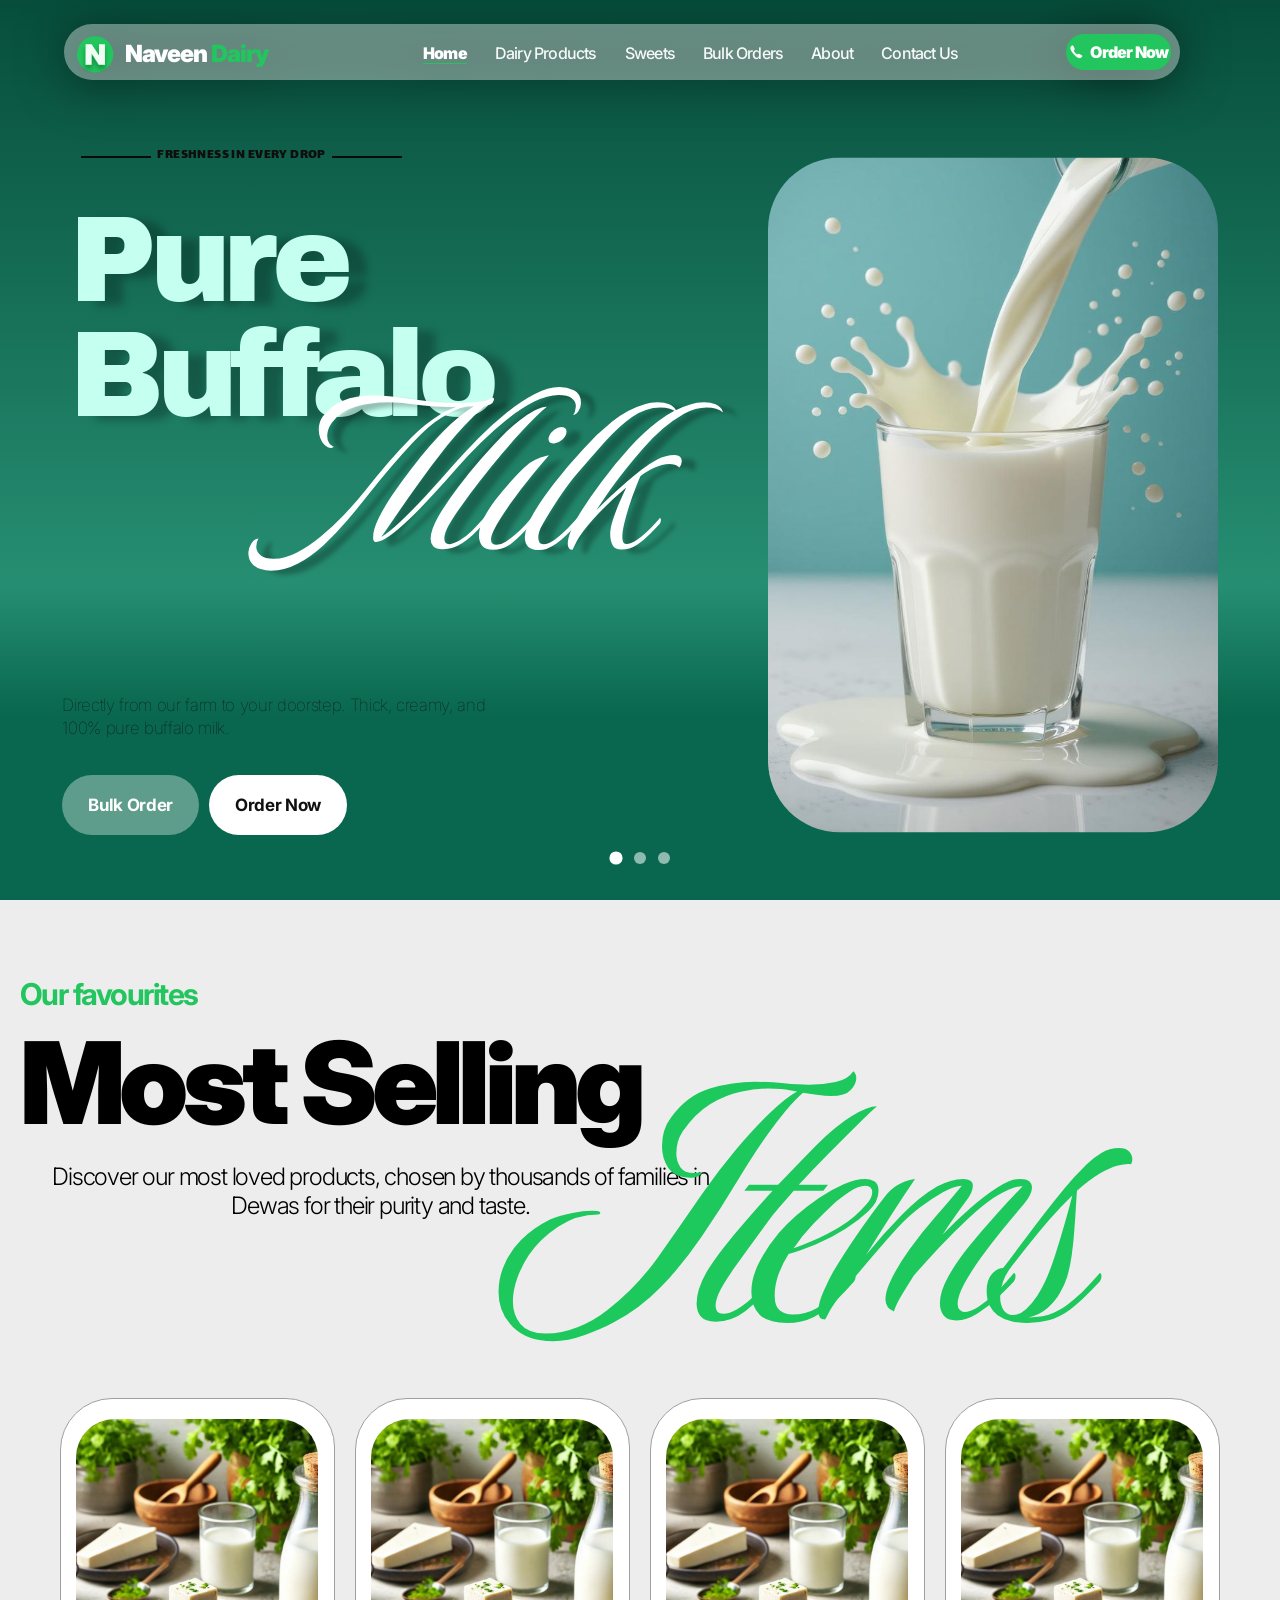
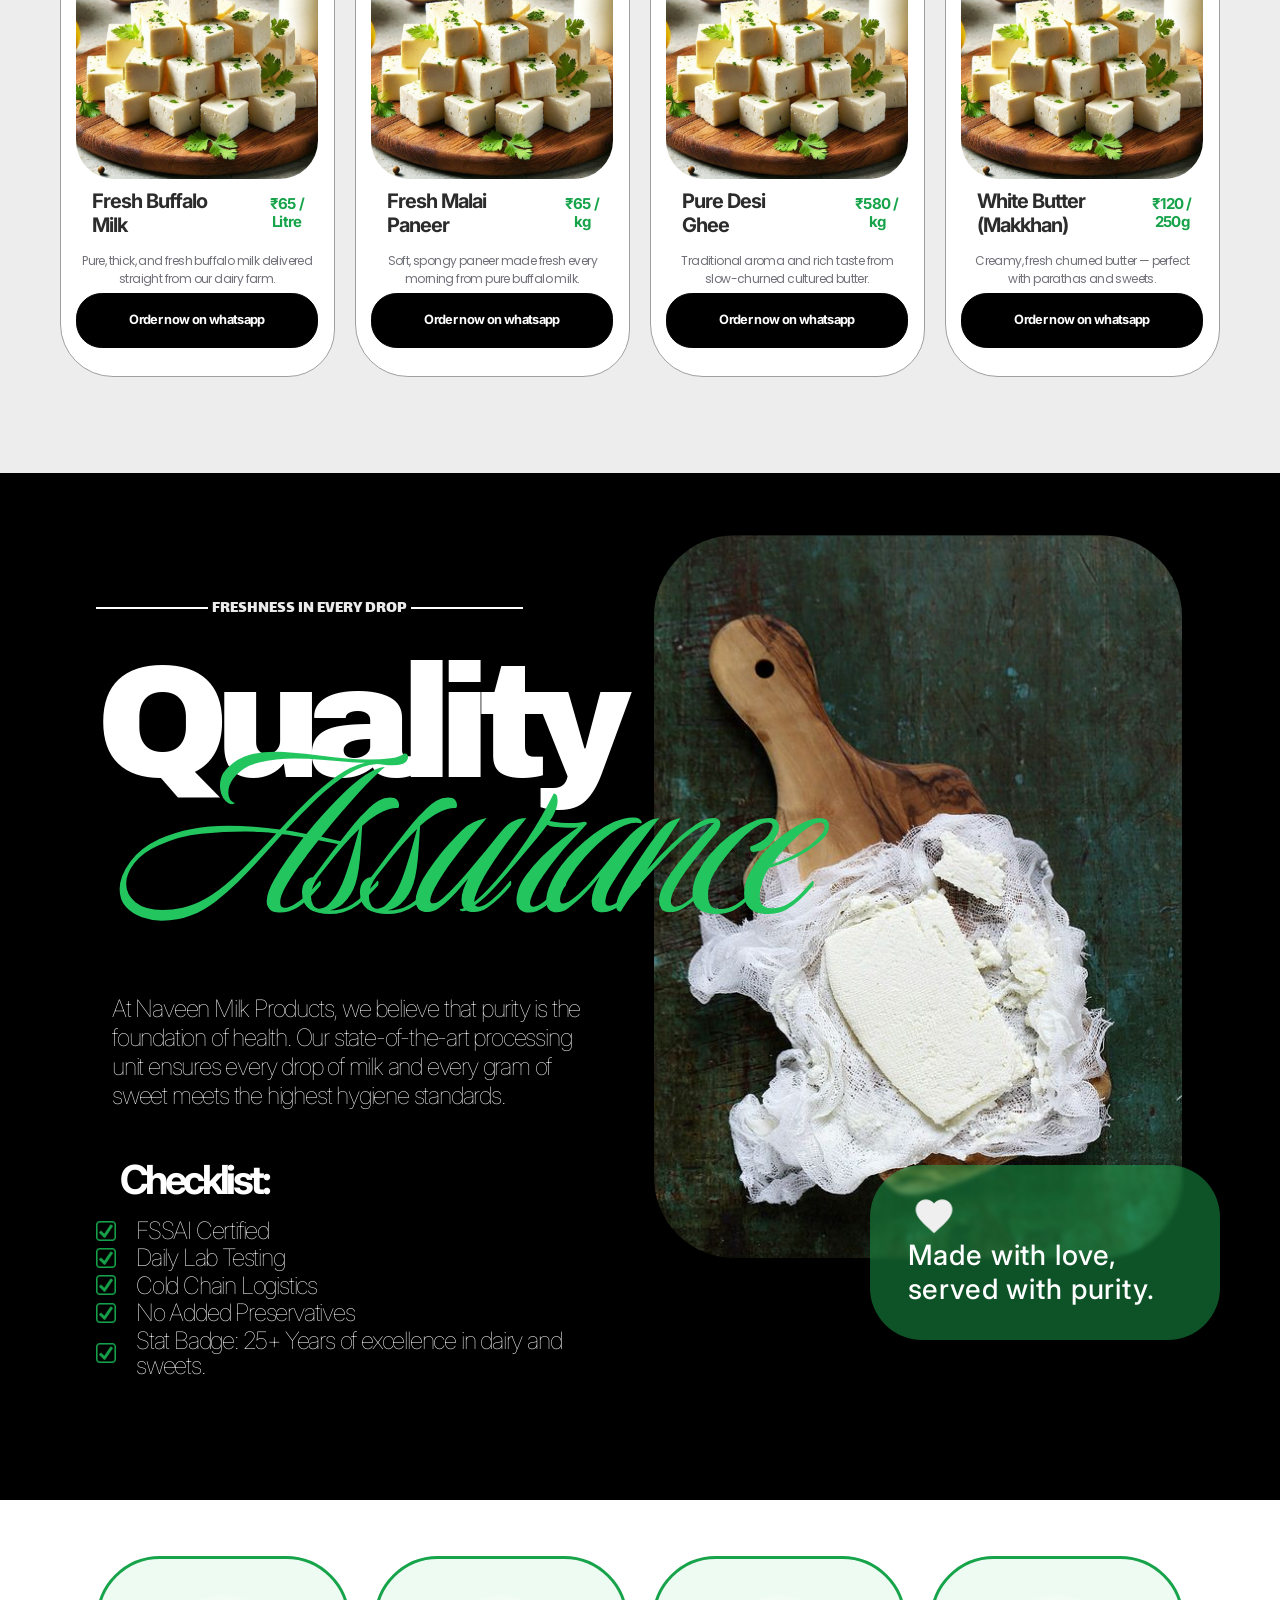
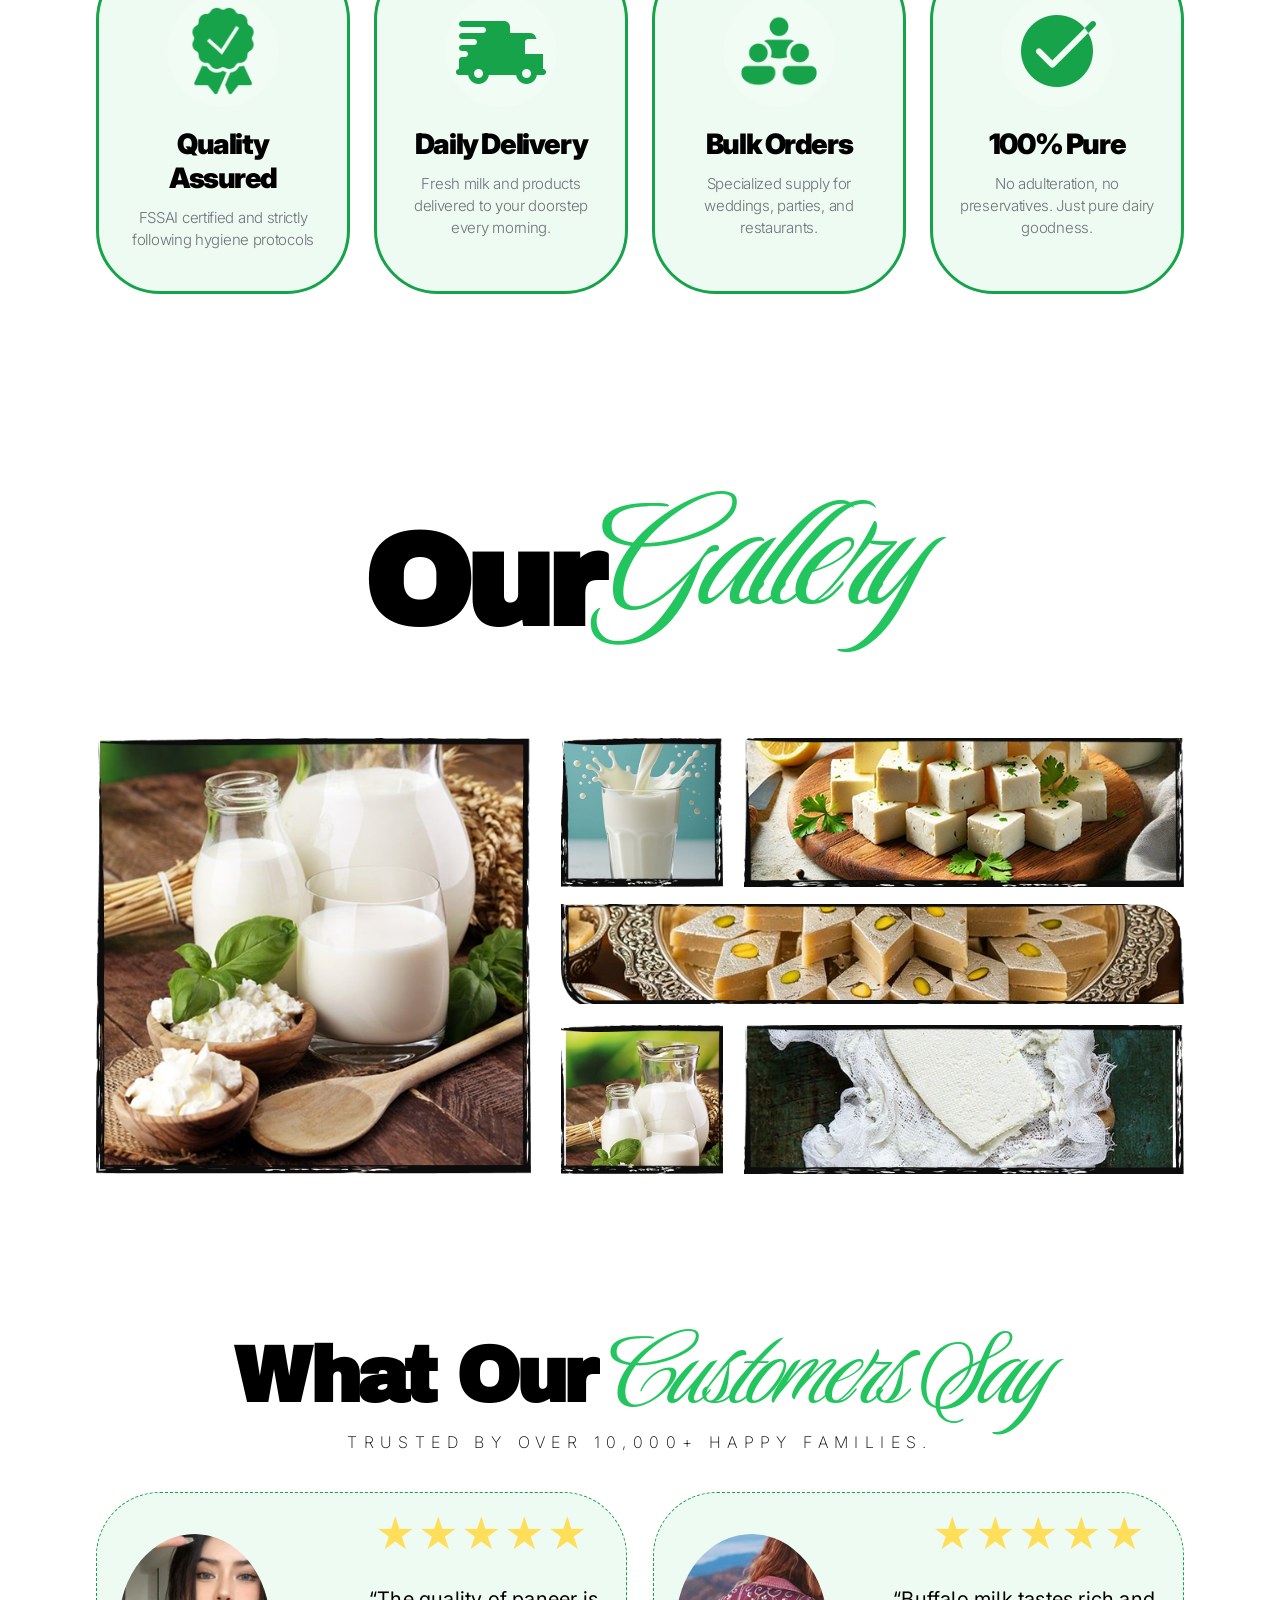
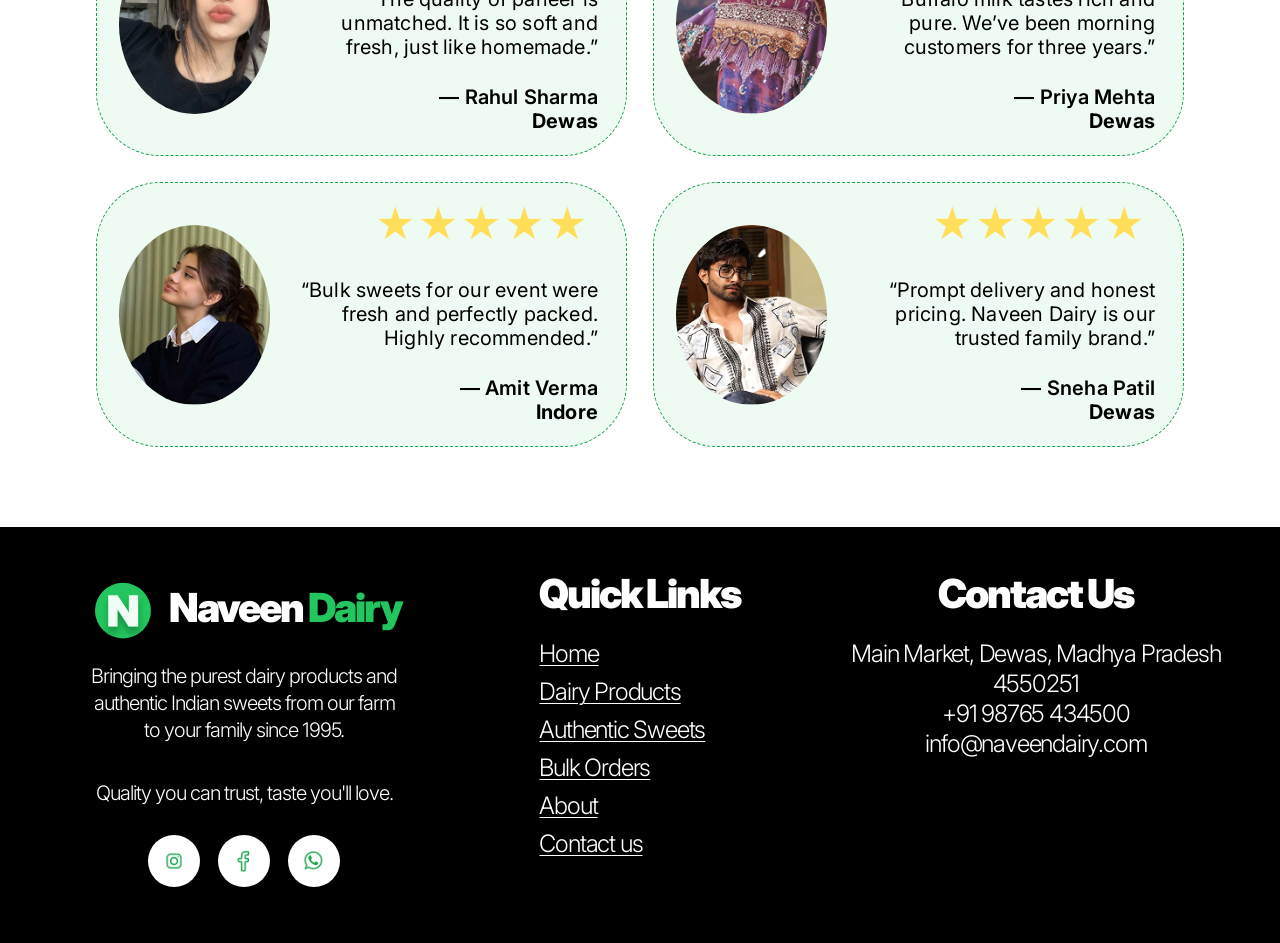
==== commit 129e04dd: "responsivenss" ====
--- a/index.html
+++ b/index.html
@@ -20,14 +20,29 @@
         />
       </div>
       <div class="brand-name">Naveen <span class="dairy">Dairy</span></div>
-      <ul class="nav-links">
-        <li><a href="index.html">Home</a></li>
-        <li><a href="dairy-products.html">Dairy Products</a></li>
-        <li><a href="sweets.html">Sweets</a></li>
-        <li><a href="bulk-orders.html">Bulk Orders</a></li>
-        <li><a href="about.html">About</a></li>
-        <li><a href="contact.html">Contact Us</a></li>
-      </ul>
+      <div class="nav-menu" id="nav-menu">
+        <ul class="nav-links">
+          <li><a href="index.html">Home</a></li>
+          <li><a href="dairy-products.html">Dairy Products</a></li>
+          <li><a href="sweets.html">Sweets</a></li>
+          <li><a href="bulk-orders.html">Bulk Orders</a></li>
+          <li><a href="about.html">About</a></li>
+          <li><a href="contact.html">Contact Us</a></li>
+          <li class="nav-menu-cta">
+            <a
+              href="#"
+              class="order-btn order-btn--menu"
+              onclick="orderOnWhatsApp('General Inquiry', '')"
+              ><img
+                src="assets/icons/phoneIcon.png"
+                alt=""
+                class="phone-icon"
+              />
+              Order Now
+            </a>
+          </li>
+        </ul>
+      </div>
       <a
         href="#"
         class="order-btn"
@@ -36,6 +51,17 @@
         <img src="assets/icons/phoneIcon.png" alt="Phone" class="phone-icon" />
         Order Now
       </a>
+      <button
+        type="button"
+        class="navbar-toggle"
+        aria-expanded="false"
+        aria-controls="nav-menu"
+        aria-label="Open menu"
+      >
+        <span class="navbar-toggle-bar" aria-hidden="true"></span>
+        <span class="navbar-toggle-bar" aria-hidden="true"></span>
+        <span class="navbar-toggle-bar" aria-hidden="true"></span>
+      </button>
     </nav>
 
     <!-- Hero Slider -->
--- a/css/styles.css
+++ b/css/styles.css
@@ -59,6 +59,8 @@
     border-radius: 28px;
     transition: background 0.25s ease, backdrop-filter 0.25s ease, -webkit-backdrop-filter 0.25s ease, border-color 0.25s ease;
     border: 1px solid transparent;
+    pointer-events: none;
+    z-index: 0;
 }
 
 .navbar.is-scrolled {
@@ -252,6 +254,298 @@
     color: #15803d;
 }
 
+/* Navbar — mobile menu wrapper (display:contents keeps desktop absolute layout) */
+.nav-menu {
+    display: contents;
+}
+
+.nav-menu-cta {
+    display: none;
+}
+
+.navbar-toggle {
+    display: none;
+    position: relative;
+    z-index: 1002;
+    width: 44px;
+    height: 44px;
+    padding: 0;
+    border: none;
+    border-radius: 14px;
+    background: rgba(0, 0, 0, 0.08);
+    cursor: pointer;
+    align-items: center;
+    justify-content: center;
+    flex-direction: column;
+    gap: 5px;
+    flex-shrink: 0;
+    transition: background 0.2s;
+    -webkit-tap-highlight-color: transparent;
+}
+
+.navbar-toggle:hover {
+    background: rgba(0, 0, 0, 0.12);
+}
+
+.navbar-toggle:focus-visible {
+    outline: 2px solid var(--primary-green);
+    outline-offset: 2px;
+}
+
+.navbar-toggle-bar {
+    display: block;
+    width: 22px;
+    height: 2px;
+    border-radius: 1px;
+    background: #111;
+    transition: transform 0.25s ease, opacity 0.2s ease;
+}
+
+body.index-page .navbar-toggle {
+    background: rgba(255, 255, 255, 0.2);
+}
+
+body.index-page .navbar-toggle:hover {
+    background: rgba(255, 255, 255, 0.3);
+}
+
+body.index-page .navbar-toggle-bar {
+    background: #fff;
+}
+
+body.index-page .navbar.is-scrolled .navbar-toggle-bar,
+body.index-page .navbar.is-open .navbar-toggle-bar {
+    background: #111;
+}
+
+body.index-page .navbar.is-scrolled .navbar-toggle,
+body.index-page .navbar.is-open .navbar-toggle {
+    background: rgba(0, 0, 0, 0.08);
+}
+
+body.nav-menu-open {
+    overflow: hidden;
+}
+
+@media (max-width: 1100px) {
+    .navbar {
+        display: flex;
+        flex-wrap: wrap;
+        align-items: center;
+        align-content: flex-start;
+        justify-content: flex-start;
+        gap: 0 8px;
+        height: auto;
+        min-height: 64px;
+        padding: 10px 12px 10px 10px;
+        width: calc(100vw - 16px);
+        max-width: none;
+        isolation: isolate;
+    }
+
+    .navbar-bg {
+        left: 0 !important;
+        right: 0 !important;
+        top: 0 !important;
+        bottom: 0 !important;
+        border-radius: 22px;
+    }
+
+    .navbar .logo,
+    .navbar .brand-name,
+    .navbar > .order-btn,
+    .navbar-toggle {
+        position: relative;
+        z-index: 1;
+    }
+
+    .navbar .logo {
+        left: auto;
+        top: auto;
+        transform: none;
+        flex-shrink: 0;
+    }
+
+    .navbar .logo .logo-image {
+        width: clamp(36px, 9vw, 44px);
+        height: auto;
+    }
+
+    .navbar .brand-name {
+        left: auto;
+        top: auto;
+        transform: none;
+        flex: 1 1 auto;
+        min-width: 0;
+        font-size: clamp(17px, 4.2vw, 22px);
+        line-height: 1.2;
+    }
+
+    .navbar .order-btn {
+        left: auto;
+        right: auto;
+        top: auto;
+        bottom: auto;
+        transform: none;
+        flex-shrink: 0;
+        font-size: clamp(12px, 2.8vw, 16px);
+        padding: 0 clamp(10px, 2.5vw, 14px);
+        min-height: 40px;
+    }
+
+    .navbar .order-btn .phone-icon {
+        width: clamp(14px, 3.5vw, 16px);
+        height: clamp(14px, 3.5vw, 16px);
+    }
+
+    .navbar-toggle {
+        display: flex;
+        margin-left: auto;
+        z-index: 4;
+    }
+
+    .navbar.is-open .navbar-toggle-bar:nth-child(1) {
+        transform: translateY(7px) rotate(45deg);
+    }
+
+    .navbar.is-open .navbar-toggle-bar:nth-child(2) {
+        opacity: 0;
+    }
+
+    .navbar.is-open .navbar-toggle-bar:nth-child(3) {
+        transform: translateY(-7px) rotate(-45deg);
+    }
+
+    .nav-menu {
+        display: block;
+        flex-basis: 100%;
+        width: 100%;
+        order: 10;
+        max-height: 0;
+        overflow: hidden;
+        transition: max-height 0.35s ease;
+        position: relative;
+        z-index: 2;
+        pointer-events: none;
+    }
+
+    .navbar.is-open .nav-menu {
+        max-height: min(85vh, 520px);
+        overflow-y: auto;
+        -webkit-overflow-scrolling: touch;
+        pointer-events: auto;
+    }
+
+    .navbar .nav-links {
+        position: relative;
+        left: auto;
+        top: auto;
+        transform: none;
+        flex-direction: column;
+        flex-wrap: nowrap;
+        align-items: stretch;
+        gap: 0;
+        width: 100%;
+        padding: 4px 0 12px;
+        margin: 0;
+        z-index: 2;
+    }
+
+    .navbar .nav-links li {
+        list-style: none;
+        border-bottom: 1px solid rgba(0, 0, 0, 0.08);
+    }
+
+    .navbar .nav-links li:last-child {
+        border-bottom: none;
+    }
+
+    .navbar .nav-links a {
+        display: block;
+        padding: 14px 6px;
+        font-size: clamp(15px, 3.8vw, 17px);
+        line-height: 1.35;
+        color: #111 !important;
+        font-weight: 600 !important;
+        position: relative;
+        z-index: 3;
+    }
+
+    .navbar .order-btn--menu {
+        position: static;
+        left: auto;
+        right: auto;
+        top: auto;
+        bottom: auto;
+        transform: none;
+        width: 100%;
+        max-width: 100%;
+        box-sizing: border-box;
+        margin: 8px 0 0;
+        min-height: 48px;
+        border-radius: 26px;
+        color: #fff !important;
+        font-weight: 900 !important;
+    }
+
+    .navbar .order-btn--menu:hover {
+        color: #fff !important;
+    }
+
+    .navbar .nav-links a.active {
+        color: var(--hover-green) !important;
+        text-decoration: none;
+        border-left: 3px solid var(--primary-green);
+        padding-left: 10px;
+    }
+
+    .navbar .nav-links a:hover {
+        color: var(--hover-green) !important;
+    }
+
+    body.index-page .navbar .nav-links a:not(.active) {
+        color: #111 !important;
+    }
+
+    body.index-page .navbar .nav-links a.active {
+        color: var(--hover-green) !important;
+        text-decoration: none;
+        text-decoration-color: transparent;
+    }
+}
+
+/* Narrow phones: one row = logo + hamburger; Order lives in the menu panel */
+@media (max-width: 700px) {
+    .navbar .brand-name {
+        display: none !important;
+    }
+
+    .navbar > .order-btn {
+        display: none !important;
+    }
+
+    .nav-menu-cta {
+        display: list-item;
+        list-style: none;
+        display: flex;
+        border-bottom: none !important;
+        margin-top: 4px;
+        padding-top: 8px;
+        border-top: 1px solid rgba(0, 0, 0, 0.1) !important;
+    }
+}
+
+@media (max-width: 480px) {
+    .navbar {
+        padding: 8px 10px;
+        width: calc(100vw - 12px);
+    }
+
+    .navbar .order-btn {
+        padding: 0 10px;
+    }
+}
+
 /* Footer / static: same mark, centered N (no Figma absolute layers) */
 .logo--footer {
     position: relative;
@@ -811,6 +1105,20 @@
     box-sizing: border-box;
 }
 
+/* Product grid: fluid 4 columns on narrow laptops (between 2-col and fixed desktop) */
+@media (max-width: 1300px) and (min-width: 1101px) {
+    .products-grid {
+        grid-template-columns: repeat(4, minmax(0, 1fr));
+        width: 100%;
+        max-width: 1240px;
+        padding: 40px 40px;
+    }
+
+    .landing-bestsellers .products-grid {
+        padding: 0 40px;
+    }
+}
+
 @media (max-width: 1100px) {
     .landing-bestsellers .landing-eyebrow {
         max-width: 100%;
@@ -819,10 +1127,14 @@
 
     .products-grid {
         grid-template-columns: repeat(2, minmax(0, 1fr));
-        padding: 40px 40px;
-        gap: 20px;
+        padding: 40px clamp(20px, 5vw, 40px);
+        gap: clamp(14px, 2vw, 20px);
         width: 100%;
         max-width: 1240px;
+    }
+
+    .product-card {
+        min-height: clamp(480px, 85vw, 579px);
     }
 
     .landing-bestsellers .products-grid {
@@ -965,10 +1277,33 @@
 
     .products-grid {
         grid-template-columns: 1fr;
-        padding: 32px 20px;
+        padding: 24px clamp(16px, 5vw, 24px);
         gap: 16px;
         width: 100%;
-        max-width: 1240px;
+        max-width: min(1240px, 100%);
+    }
+
+    .product-card {
+        min-height: clamp(440px, 118vw, 520px);
+        border-radius: clamp(40px, 12vw, 52px) clamp(38px, 11vw, 49px) clamp(36px, 10vw, 47px) clamp(42px, 12vw, 53px);
+        padding: clamp(14px, 4vw, 20px) clamp(12px, 3.5vw, 17px);
+    }
+
+    .product-card .product-title {
+        font-size: clamp(17px, 4.5vw, 20px);
+    }
+
+    .product-card .product-price {
+        font-size: clamp(13px, 3.5vw, 15px);
+    }
+
+    .product-card .product-description {
+        font-size: clamp(11px, 3.2vw, 12px);
+    }
+
+    .product-card .product-button {
+        font-size: clamp(11px, 3vw, 12.8353px);
+        padding: 0 clamp(8px, 2.5vw, 12px);
     }
 
     .landing-bestsellers .products-grid {
@@ -1064,18 +1399,17 @@
 /* Footer */
 .footer {
     background: black;
-    /* min-height: 537px; */
-    padding: 44px 0 56px;
+    padding: clamp(36px, 5vw, 44px) 0 clamp(44px, 6vw, 56px);
     color: white;
 }
 
 .footer-content {
     max-width: 1440px;
     margin: 0 auto;
-    padding: 0 44px 0 42px;
+    padding: 0 clamp(20px, 4vw, 44px);
     display: grid;
-    grid-template-columns: minmax(360px, 1.1fr) minmax(260px, 0.9fr) minmax(360px, 1.1fr);
-    gap: 32px;
+    grid-template-columns: minmax(0, 1.1fr) minmax(0, 0.9fr) minmax(0, 1.1fr);
+    gap: clamp(24px, 3vw, 32px);
     align-items: start;
 }
 
@@ -1111,8 +1445,8 @@
 .footer-brand-title {
     font-family: 'Inter', sans-serif;
     font-weight: 900;
-    font-size: 40px;
-    line-height: 48px;
+    font-size: clamp(28px, 3.5vw, 40px);
+    line-height: 1.15;
     letter-spacing: -0.05em;
     margin: 0;
 }
@@ -1122,12 +1456,12 @@
 }
 
 .footer-brand-copy {
-    max-width: 310px;
-    margin: 0 0 26px;
+    max-width: min(310px, 100%);
+    margin: 0 0 clamp(18px, 3vw, 26px);
     font-family: 'Inter', sans-serif;
     font-weight: 300;
-    font-size: 20px;
-    line-height: 24px;
+    font-size: clamp(16px, 2.2vw, 20px);
+    line-height: 1.35;
     letter-spacing: -0.05em;
 }
 
@@ -1140,10 +1474,10 @@
 .footer .footer-contact h3 {
     font-family: 'Inter', sans-serif;
     font-weight: 900;
-    font-size: 40px;
-    line-height: 48px;
-    letter-spacing: -0.05em;
-    margin-bottom: 22px;
+    font-size: clamp(28px, 3.5vw, 40px);
+    line-height: 1.15;
+    letter-spacing: -0.05em;
+    margin-bottom: clamp(16px, 2.5vw, 22px);
     text-align: center;
 }
 
@@ -1163,11 +1497,11 @@
     text-underline-offset: 3px;
     font-family: 'Inter', sans-serif;
     font-weight: 300;
-    font-size: 24px;
-    line-height: 29px;
+    font-size: clamp(17px, 2.4vw, 24px);
+    line-height: 1.25;
     letter-spacing: -0.05em;
     display: block;
-    margin-bottom: 2px;
+    margin-bottom: clamp(4px, 1vw, 8px);
     transition: color 0.3s;
 }
 
@@ -1182,8 +1516,8 @@
 .footer .footer-contact p {
     font-family: 'Inter', sans-serif;
     font-weight: 300;
-    font-size: 24px;
-    line-height: 29px;
+    font-size: clamp(17px, 2.4vw, 24px);
+    line-height: 1.25;
     letter-spacing: -0.05em;
     margin-bottom: 0;
 }
@@ -1217,16 +1551,16 @@
     object-fit: contain;
 }
 
-@media (max-width: 1100px) {
+/* Footer — stack columns before three-column min-widths collide with viewport */
+@media (max-width: 1200px) {
     .footer {
-        min-height: 0;
-        padding: 42px 0;
+        padding: clamp(32px, 5vw, 42px) clamp(16px, 4vw, 24px);
     }
 
     .footer-content {
         grid-template-columns: 1fr;
-        gap: 28px;
-        padding: 0 24px;
+        gap: clamp(24px, 4vw, 36px);
+        padding: 0 clamp(20px, 4vw, 32px);
     }
 
     .footer-links,
@@ -1235,57 +1569,157 @@
         text-align: center;
     }
 
+    .footer-links {
+        text-align: center;
+    }
+
     .footer .footer-links a {
         text-align: center;
     }
 }
 
 @media (max-width: 700px) {
+    .footer {
+        padding: clamp(28px, 6vw, 36px) clamp(14px, 4vw, 20px) clamp(36px, 7vw, 48px);
+    }
+
+    .footer-content {
+        gap: clamp(22px, 5vw, 32px);
+        padding: 0 clamp(16px, 4vw, 24px);
+    }
+
+    .footer-brand-head {
+        flex-wrap: wrap;
+        gap: clamp(6px, 2vw, 8px);
+    }
+
+    .footer-logo {
+        width: clamp(56px, 15vw, 74px);
+        height: clamp(56px, 15vw, 74px);
+    }
+
     .footer-brand-title,
     .footer .footer-links h3,
     .footer .footer-contact h3 {
-        font-size: 34px;
+        font-size: clamp(24px, 6.5vw, 34px);
         line-height: 1.12;
     }
 
     .footer-brand-copy,
     .footer .footer-contact p,
     .footer .footer-links a {
-        font-size: 20px;
-        line-height: 1.25;
+        font-size: clamp(15px, 4vw, 20px);
+        line-height: 1.35;
+    }
+
+    .social-icons {
+        gap: clamp(12px, 3vw, 18px);
+        flex-wrap: wrap;
+        justify-content: center;
+    }
+
+    .social-icon {
+        width: clamp(44px, 12vw, 52px);
+        height: clamp(44px, 12vw, 52px);
+    }
+
+    .social-icon img {
+        width: clamp(18px, 5vw, 22px);
+        height: clamp(18px, 5vw, 22px);
+    }
+}
+
+@media (max-width: 480px) {
+    .footer {
+        padding: 24px 12px 32px;
+    }
+
+    .footer-content {
+        padding: 0 12px;
+        gap: 20px;
+    }
+
+    .footer-brand-title,
+    .footer .footer-links h3,
+    .footer .footer-contact h3 {
+        font-size: clamp(22px, 7vw, 28px);
     }
 }
 
 /* Page Headers */
 .page-header {
-    padding: 6rem 0 0px;
+    padding: 6rem clamp(20px, 5vw, 48px) 0;
     text-align: center;
 }
 
 .page-title {
     font-weight: 900;
-    font-size: 131px;
-    letter-spacing: -6.53px;
+    font-size: clamp(42px, 11vw, 131px);
+    letter-spacing: clamp(-4px, -0.4vw, -6.53px);
     color: black;
+    line-height: 0.95;
 }
 
 .page-title-accent {
     font-family: 'Luxurious Script', cursive;
     font-weight: 400;
-    font-size: 239px;
+    font-size: clamp(72px, 20vw, 239px);
     color: #1dc95d;
-    letter-spacing: -11.95px;
+    letter-spacing: clamp(-6px, -0.5vw, -11.95px);
     display: inline-block;
-    /* margin-left: 20px; */
+    line-height: 0.85;
 }
 
 .page-description {
     font-weight: 200;
-    font-size: 23px;
-    letter-spacing: -1.13px;
-    max-width: 753px;
-    margin: -1rem auto 2rem;
+    font-size: clamp(16px, 2.8vw, 23px);
+    letter-spacing: clamp(-0.5px, -0.08vw, -1.13px);
+    max-width: min(753px, 100%);
+    margin: clamp(-0.5rem, -1vw, -1rem) auto clamp(1.25rem, 4vw, 2rem);
     line-height: 1.6;
+    padding: 0 clamp(8px, 3vw, 24px);
+}
+
+@media (max-width: 1100px) {
+    .page-header {
+        padding-top: clamp(4.5rem, 12vw, 6rem);
+    }
+
+    .page-title-accent {
+        display: block;
+        margin-top: clamp(-0.25rem, -1vw, 0);
+    }
+
+    .page-description {
+        margin-top: clamp(1rem, 3vw, 2rem);
+        margin-bottom: clamp(1.25rem, 4vw, 2rem);
+        margin-left: auto;
+        margin-right: auto;
+    }
+}
+
+@media (max-width: 700px) {
+    .page-header {
+        padding-top: clamp(6rem, 14vw, 5rem);
+        padding-left: 16px;
+        padding-right: 16px;
+    }
+
+    .page-title {
+        font-size: clamp(36px, 14vw, 64px);
+    }
+
+    .page-title-accent {
+        font-size: clamp(56px, 22vw, 110px);
+    }
+
+    .page-description {
+        font-size: clamp(15px, 4vw, 18px);
+        margin-top: clamp(1.25rem, 4vw, 2rem);
+        margin-bottom: 1.5rem;
+        margin-left: auto;
+        margin-right: auto;
+    }
 }
 
 /* Utility Classes */
